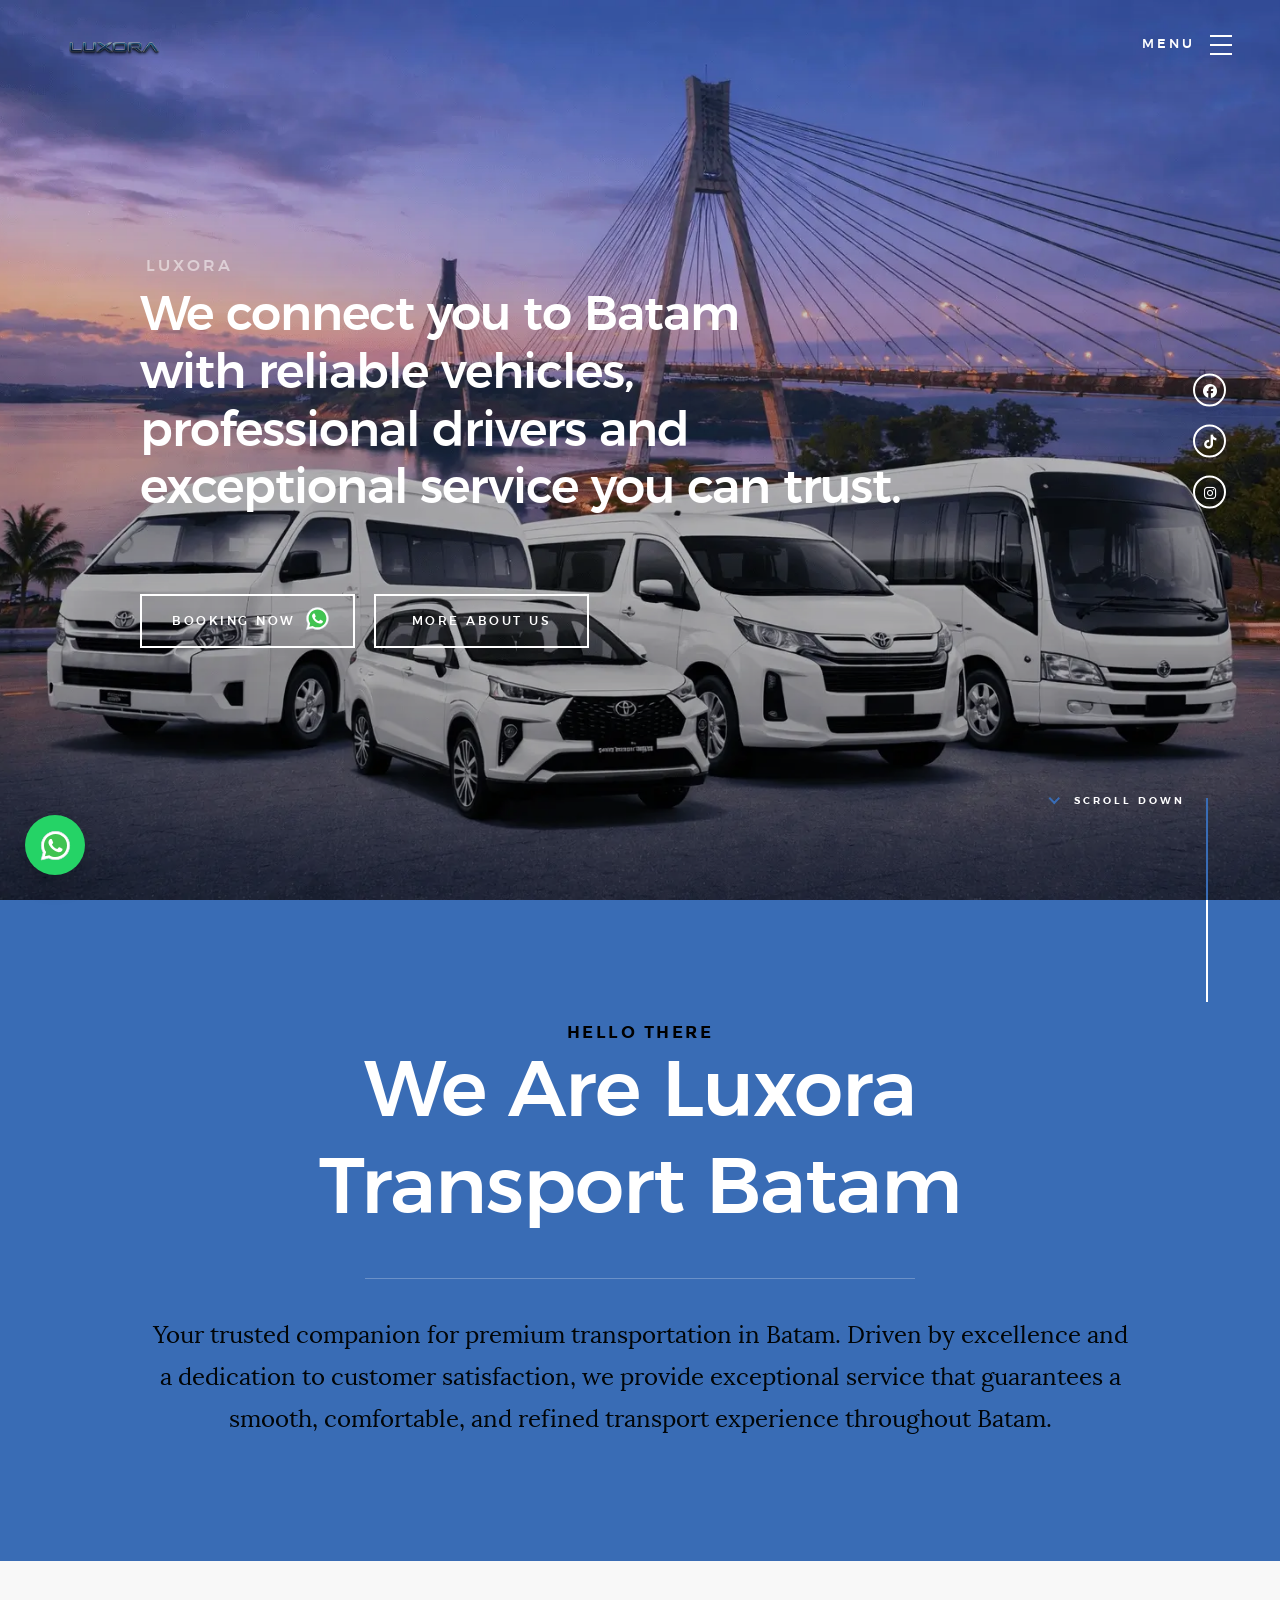
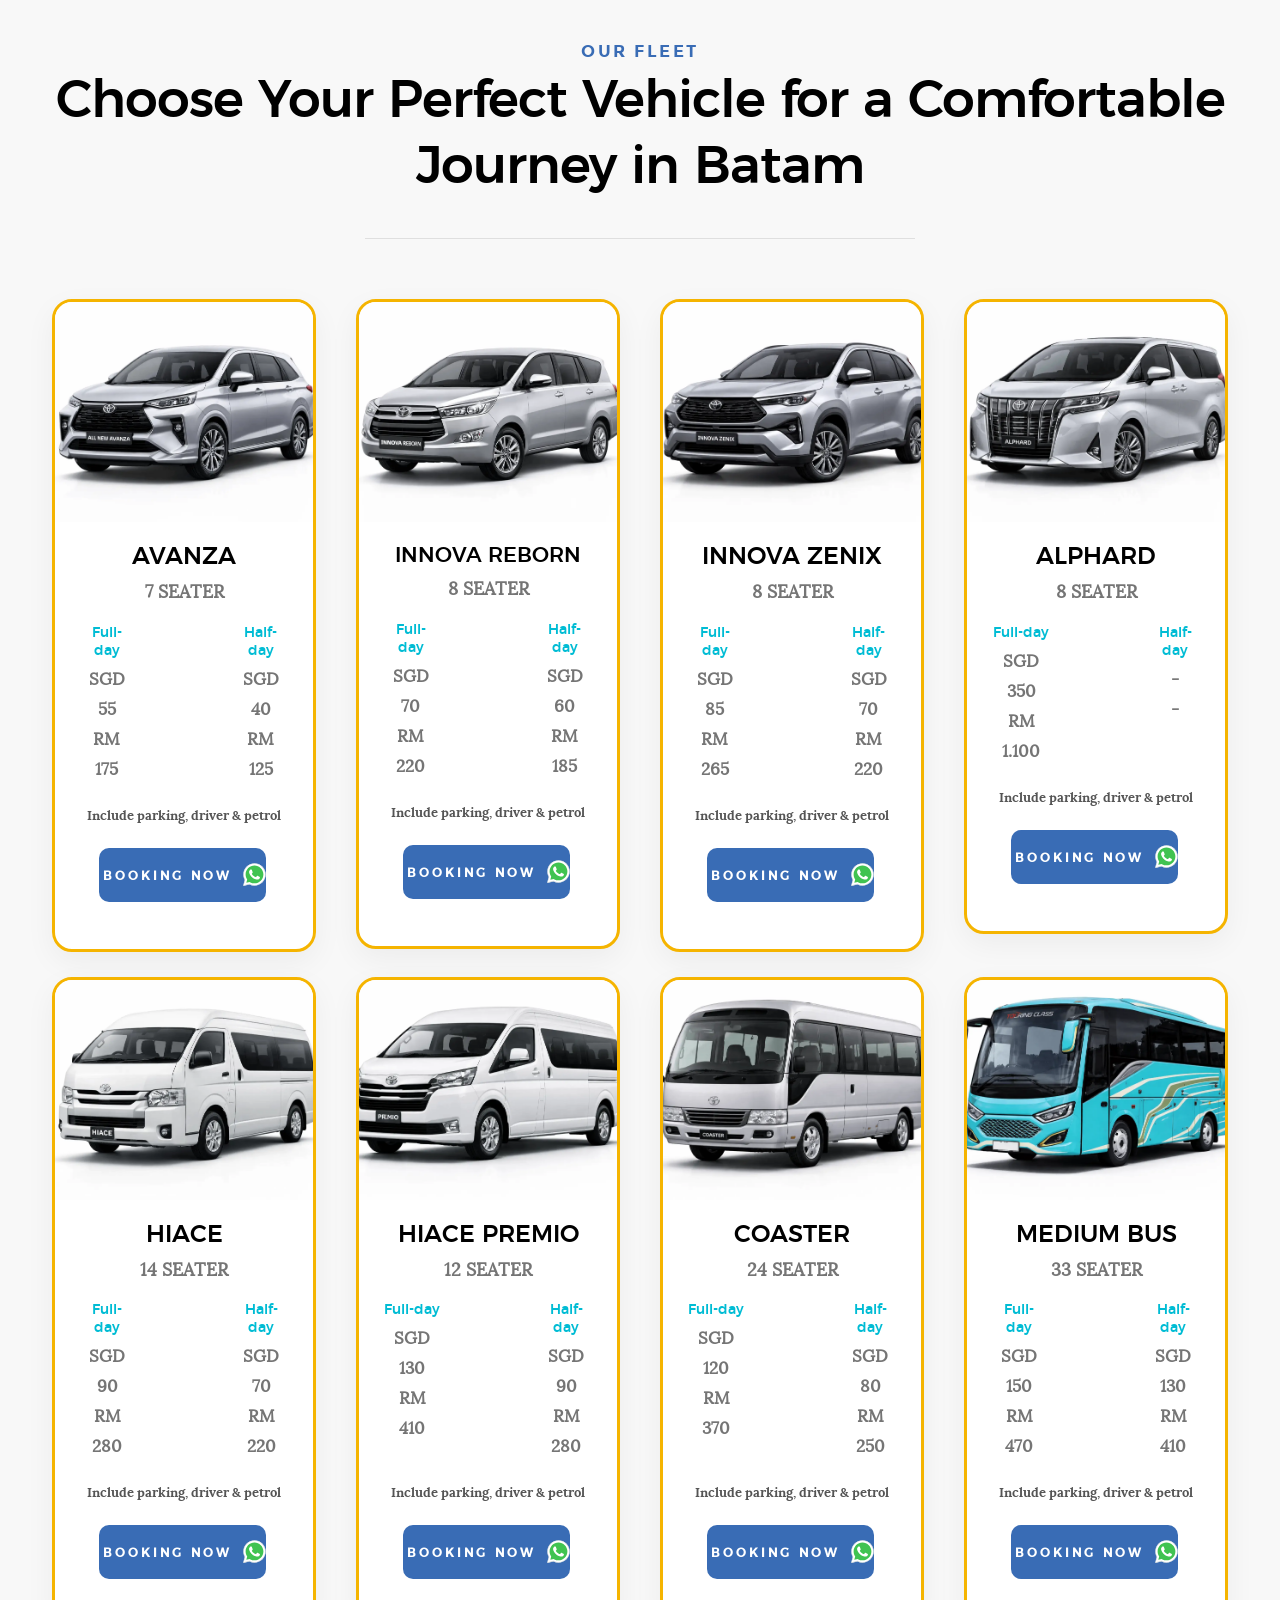
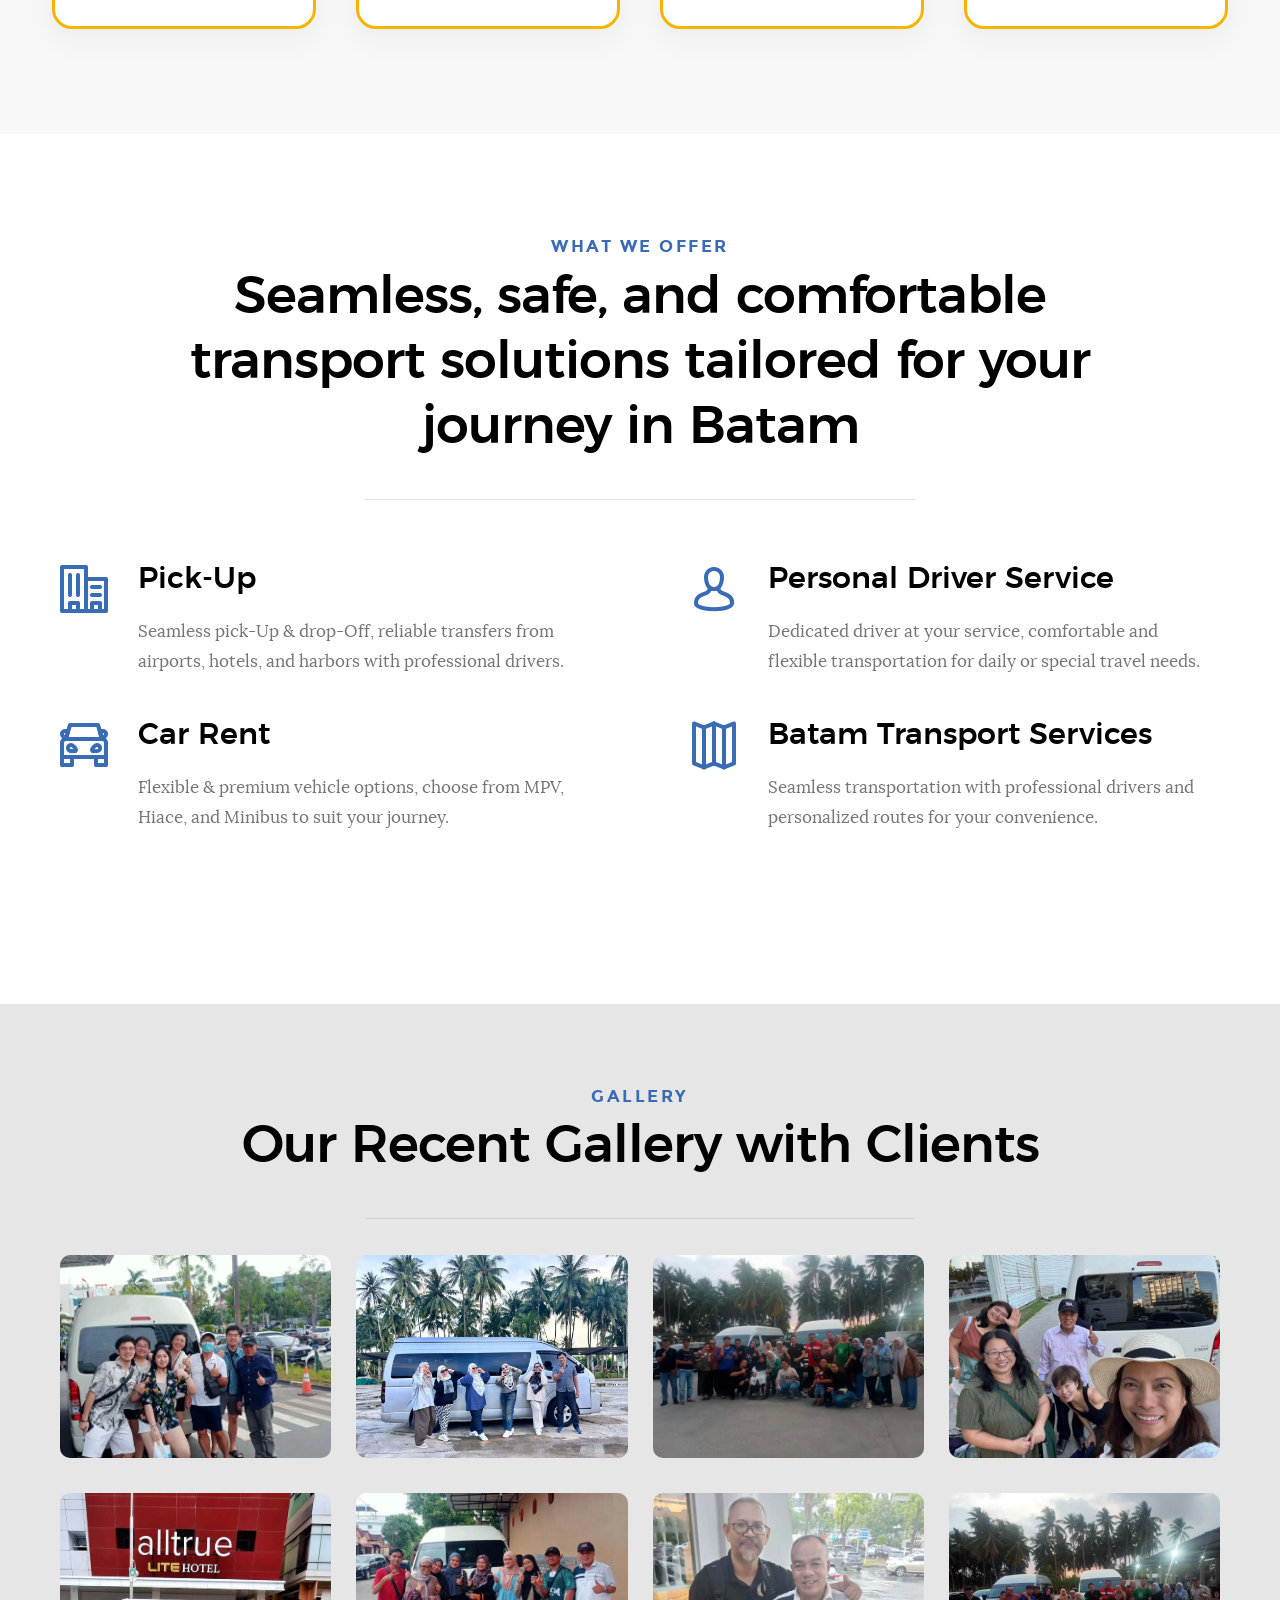
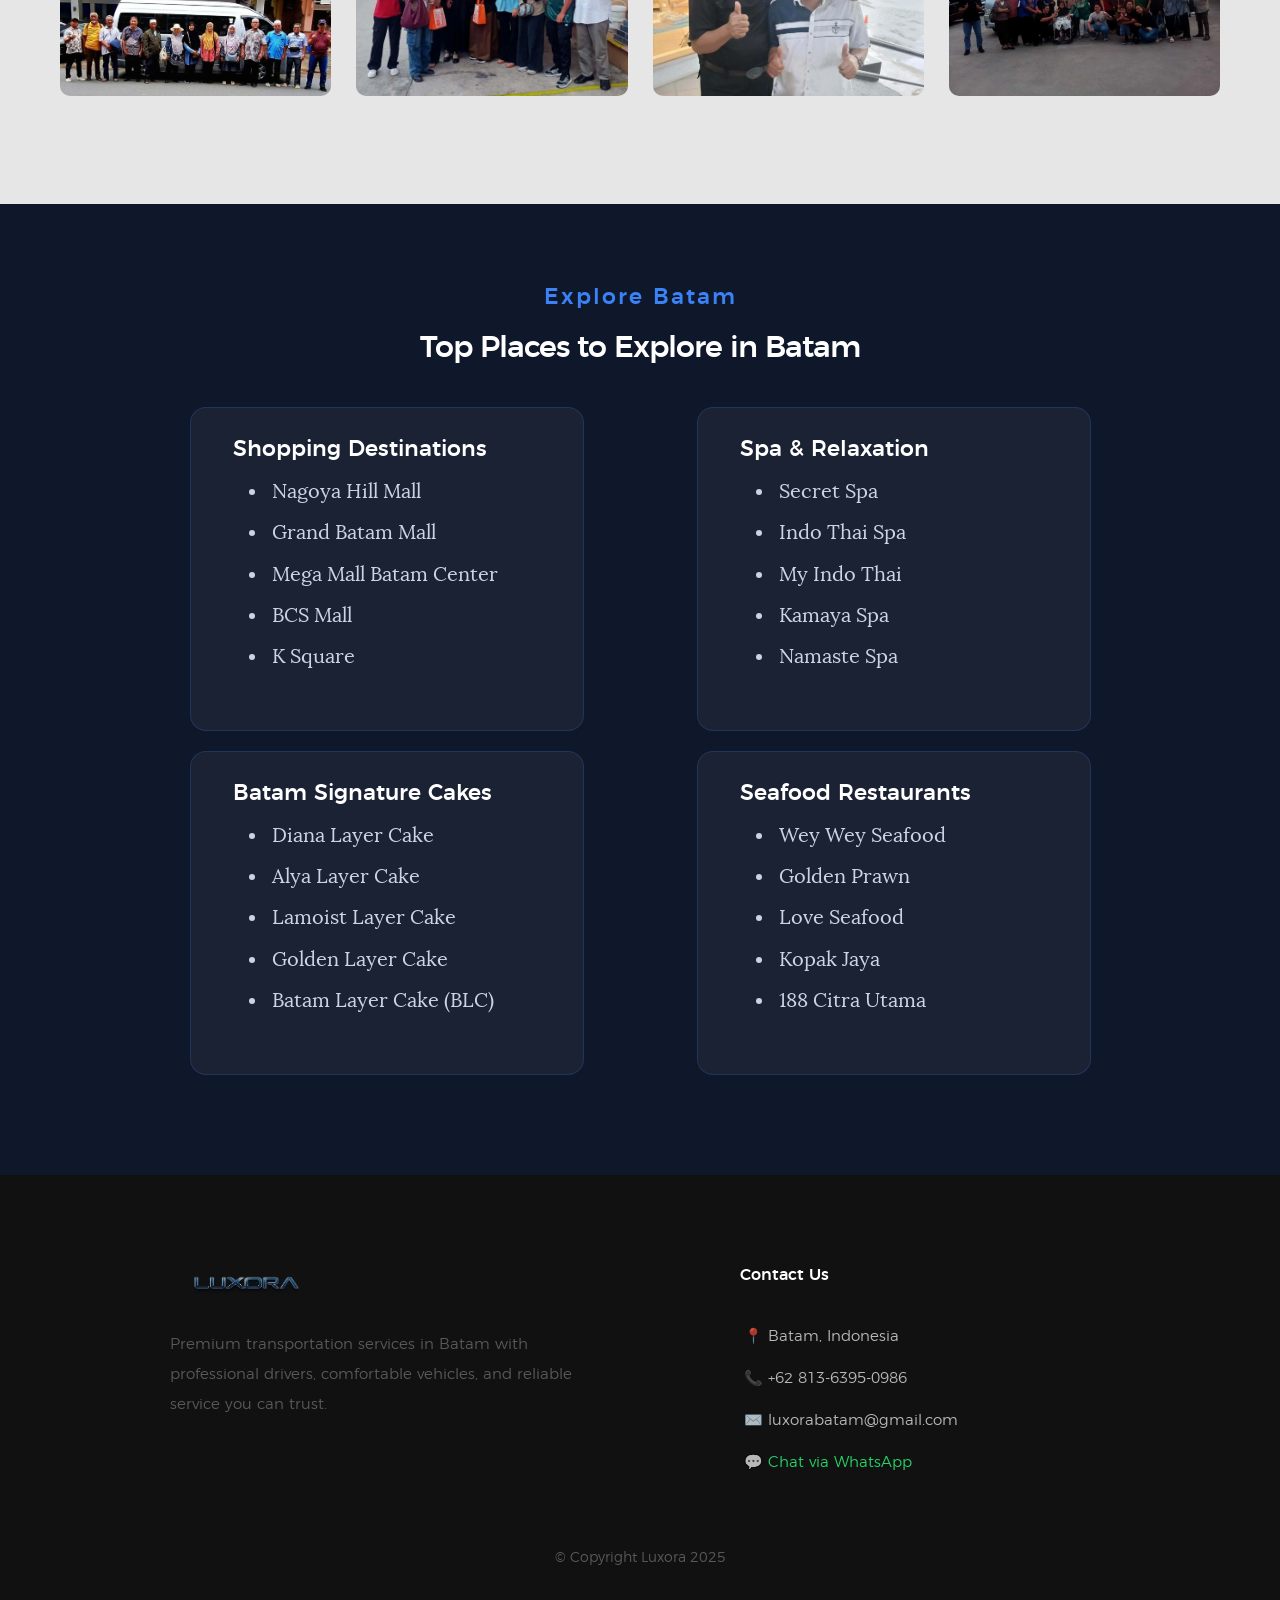
==== index.html @ 963a9ae4 "Add Google Tag" ====
<!DOCTYPE html>
<!--[if lt IE 9 ]><html class="no-js oldie" lang="en"> <![endif]-->
<!--[if IE 9 ]><html class="no-js oldie ie9" lang="en"> <![endif]-->
<!--[if (gte IE 9)|!(IE)]><!-->
<html class="no-js" lang="en">
<!--<![endif]-->

<head>
    
    <link rel="sitemap" type="application/xml" href="/sitemap.xml">

      <!--- link preconnect
    ================================================== -->  
    <link rel="preconnect" href="https://fonts.googleapis.com">
    <link rel="preconnect" href="https://fonts.gstatic.com" crossorigin>

    <!--- basic page needs
    ================================================== -->
    <meta charset="utf-8">
    <title>Luxora Transport Batam | Batam Transport Services</title>

    <meta name="description" content="Luxora Transport Batam menyediakan layanan sewa mobil premium dengan driver. Airport transfer, full day service, dan transport eksklusif di Batam.">
    <meta name="keywords" content="car rental batam, sewa mobil batam, transport batam, airport transfer batam, luxora transport">
    <meta name="author" content="Luxora Transport Batam">

    <!-- mobile specific metas
    ================================================== -->
    <meta name="viewport" content="width=device-width, initial-scale=1">

    <!-- CSS
    ================================================== -->
    <link rel="stylesheet" href="css/base.css">
    <link rel="stylesheet" href="css/vendor.css">
    <link rel="stylesheet" href="css/main.css">
    <link rel="preload" href="style.css" as="style" onload="this.rel='stylesheet'">
    
    <style>
    #home {
    min-height: 100vh;
    }
    #home h1 {
    font-size: 48px;
    line-height: 1.2;
    margin: 0;
    }
    #home p {
    margin-top: 20px;
    }
    </style>


    <!-- script
    ================================================== -->
    <script src="js/modernizr.js"></script>
    <script src="js/pace.min.js"></script>

    <!-- favicons
    ================================================== -->
    <link rel="icon" type="image/png" sizes="32x32" href="luxora.png">
    <link rel="icon" type="image/png" sizes="16x16" href="luxora.png">
    <link rel="apple-touch-icon" href="favicon.png">
    <link href="https://cdnjs.cloudflare.com/ajax/libs/font-awesome/6.5.0/css/all.min.css" rel="stylesheet">

</head>

<!-- Google tag (gtag.js) -->
<script async src="https://www.googletagmanager.com/gtag/js?id=G-D8EQNX509M"></script>
<script>
  window.dataLayer = window.dataLayer || [];
  function gtag(){dataLayer.push(arguments);}
  gtag('js', new Date());

  gtag('config', 'G-D8EQNX509M');
</script>

<body id="top">

    <!-- header
    ================================================== -->
    <header class="s-header">

        <div class="header-logo">
            <a class="site-logo" href="index.html">
                <img src="images/luxora-logo-b.webp" alt="Homepage">
            </a>
        </div>

        <nav class="header-nav">

            <a href="#0" class="header-nav__close" title="close"><span>Close</span></a>

            <div class="header-nav__content">
                <h3>Navigation</h3>
                
                <ul class="header-nav__list">
                    <li class="current"><a class="smoothscroll"  href="#home" title="home">Home</a></li>
                    <li><a class="smoothscroll"  href="#about" title="about">About</a></li>
                    <li><a class="smoothscroll"  href="#fleet" title="fleet">Car</a></li>
                    <li><a class="smoothscroll"  href="#services" title="services">Services</a></li>
                    <li><a class="smoothscroll"  href="#clients" title="clients">Gallery</a></li>
                </ul>
    
                <p>Your trusted partner for premium transportation in Batam, delivering comfort and reliability in every journey.</p>
    
                <ul class="header-nav__social">
                    <li>
                        <a href="https://www.facebook.com/profile.php?id=61577433826975" target="_blank" rel="noopener noreferrer"><i class="fa-brands fa-facebook"></i></a>
                    </li>
                    <li>
                        <a href="https://www.tiktok.com/@luxorabatam" target="_blank" rel="noopener noreferrer"><i class="fa-brands fa-tiktok"></i></a>
                    </li>
                    <li>
                        <a href="https://www.instagram.com/luxora_batam/" target="_blank" rel="noopener noreferrer"><i class="fa-brands fa-instagram"></i></a>
                    </li>
                </ul>

            </div> <!-- end header-nav__content -->

        </nav>  <!-- end header-nav -->

        <a class="header-menu-toggle" href="#0">
            <span class="header-menu-text">Menu</span>
            <span class="header-menu-icon"></span>
        </a>

        <!-- wa icon scroll -->
        <a href="https://wa.me/6281363950986?text=Hello%20Luxora%0AI%20would%20like%20to%20book%20a%20car%20service.%0A%0ACar%20%20%20%20%20%20%20%20%20%20%20:%20%0AName%20%20%20%20%20%20%20:%0APhone%20%20%20%20%20%20:%0ADate%20%20%20%20%20%20%20%20%20:%0ATime%20%20%20%20%20%20%20%20:%0APick%20Up%20%20%20%20:%0AService%20%20%20%20:%20Full%20Day%20/%20Half%20Day"
        class="floating-wa"
        target="_blank">
        <img src="images/Whatsapp.svg" alt="WhatsApp">
        </a>


    </header> <!-- end s-header -->


    <!-- home
    ================================================== -->
    <section id="home" class="s-home target-section" data-parallax="scroll" data-image-src="images/main-luxora.webp" data-natural-width=3000 data-natural-height=2000 data-position-y=center>

        <div class="overlay"></div>
        <div class="shadow-overlay"></div>

        <div class="home-content">

            <div class="row home-content__main">

                <h3>LUXORA</h3>

                <h1>
                    We connect you to Batam  <br>
                    with reliable vehicles,  <br>
                    professional drivers and <br>
                    exceptional service you can trust. 
                </h1>

                <div class="home-content__buttons">
                    <a href="https://wa.me/6281363950986?text=Hello%20Luxora%0AI%20would%20like%20to%20book%20a%20car%20service.%0A%0ACar%20%20%20%20%20%20%20%20%20%20%20:%20%0AName%20%20%20%20%20%20%20:%0APhone%20%20%20%20%20%20:%0ADate%20%20%20%20%20%20%20%20%20:%0ATime%20%20%20%20%20%20%20%20:%0APick%20Up%20%20%20%20:%0AService%20%20%20%20:%20Full%20Day%20/%20Half%20Day"
                    target="_blank"
                    class="btn btn--stroke">
                    Booking Now <img src="images/Whatsapp.svg" class="wa-icon" alt="WA">
                    </a>
                    <a href="#about" class="smoothscroll btn btn--stroke">
                        More About Us
                    </a>
                </div>

            </div>

            <div class="home-content__scroll">
                <a href="#about" class="scroll-link smoothscroll">
                    <span>Scroll Down</span>
                </a>
            </div>

            <div class="home-content__line"></div>

        </div> <!-- end home-content -->
        
            <ul class="home-social">
                <li>
                    <a href="https://www.facebook.com/profile.php?id=61577433826975" target="_blank" rel="noopener noreferrer"><i class="fa-brands fa-facebook" aria-hidden="true"></i><span>Facebook</span></a>
                </li>
                <li>
                    <a href="https://www.tiktok.com/@luxorabatam" target="_blank" rel="noopener noreferrer"><i class="fa-brands fa-tiktok" aria-hidden="true"></i><span>TikTok</span></a>
                </li>
                <li>
                    <a href="https://www.instagram.com/luxora_batam/" target="_blank" rel="noopener noreferrer"><i class="fa-brands fa-instagram" aria-hidden="true"></i><span>Instagram</span></a>
                </li>
            </ul>
        <!-- end home-social -->

    </section> <!-- end s-home -->


    <!-- about
    ================================================== -->
    <section id='about' class="s-about">

        <div class="row section-header has-bottom-sep" data-aos="fade-up">
            <div class="col-full">
                <h3 class="subhead subhead--dark">Hello There</h3>
                <h1 class="display-1 display-1--light">We Are Luxora Transport Batam</h1>
            </div>
        </div> <!-- end section-header -->

        <div class="row about-desc" data-aos="fade-up">
            <div class="col-full">
                <p>
                    Your trusted companion for premium transportation in Batam. 
                    Driven by excellence and a dedication to customer satisfaction, we provide exceptional service that guarantees a smooth, comfortable, and refined transport experience throughout Batam. 
                </p>
            </div>
        </div> <!-- end about-desc -->

        <div class="about__line"></div>

    </section> <!-- end s-about -->

   <!-- full day services
    ================================================== -->
    <section id="fleet" class="s-services s-fleet">

    <div class="row section-header has-bottom-sep" data-aos="fade-up">
        <div class="col-full">
            <h3 class="subhead">Our Fleet</h3>
            <h1 class="display-2">
                Choose Your Perfect Vehicle for a Comfortable Journey in Batam
            </h1>
        </div>
    </div>

    <div class="row services-list block-1-4 block-tab-full">

        <!-- AVANZA -->
        <div class="col-block fleet-item" data-aos="fade-up">
            <div class="fleet-card">

                <div class="fleet-img">
                    <img src="images/car/new_avanza.webp" alt="AVANZA">
                </div>

                <div class="fleet-content">
                    <h3 class="fleet-title">AVANZA</h3>
                    <div class="fleet-seat">7 SEATER</div>

                    <div class="fleet-pricing">
                        <div class="price-box">
                            <h4>Full-day</h4>
                            <p>SGD 55</p>
                            <p>RM 175</p>
                        </div>

                        <div class="price-box">
                            <h4>Half-day</h4>
                            <p>SGD 40</p>
                            <p>RM 125</p>
                        </div>
                    </div>

                    <p class="fleet-include">
                         <strong>Include parking, driver & petrol</strong>
                    </p>

                    <a href="https://wa.me/6281363950986?text=Hello%20Luxora%0AI%20would%20like%20to%20book%20a%20car%20service.%0A%0ACar%20%20%20%20%20%20%20%20%20%20%20:%20AVANZA%0AName%20%20%20%20%20%20%20:%0APhone%20%20%20%20%20%20:%0ADate%20%20%20%20%20%20%20%20%20:%0ATime%20%20%20%20%20%20%20%20:%0APick%20Up%20%20%20%20:%0AService%20%20%20%20:%20Full%20Day%20/%20Half%20Day"
                    target="_blank"
                    class="btn btn--primary fleet-btn">
                    <span class="btn-text">Booking Now</span>
                    <img src="images/Whatsapp.svg" alt="WA" class="wa-icon">
                    </a>

                </div>

            </div>
        </div>

        <!-- INNOVA REBORN -->
        <div class="col-block fleet-item" data-aos="fade-up">
            <div class="fleet-card">

                <div class="fleet-img">
                    <img src="images/car/innova_reborn.webp" alt="Elf Long">
                </div>

                <div class="fleet-content">
                    <h4 class="fleet-title">INNOVA REBORN</h4>
                    <div class="fleet-seat">8 SEATER</div>

                    <div class="fleet-pricing">
                        <div class="price-box">
                            <h4>Full-day</h4>
                            <p>SGD 70</p>
                            <p>RM 220</p>
                        </div>

                        <div class="price-box">
                            <h4>Half-day</h4>
                            <p>SGD 60</p>
                            <p>RM 185</p>
                        </div>
                    </div>

                    <p class="fleet-include">
                        <strong>Include parking, driver & petrol</strong>
                    </p>

                    <a href="https://wa.me/6281363950986?text=Hello%20Luxora%0AI%20would%20like%20to%20book%20a%20car%20service.%0A%0ACar%20%20%20%20%20%20%20%20%20%20%20:%20INNOVA%20REBORN%0AName%20%20%20%20%20%20%20:%0APhone%20%20%20%20%20%20:%0ADate%20%20%20%20%20%20%20%20%20:%0ATime%20%20%20%20%20%20%20%20:%0APick%20Up%20%20%20%20:%0AService%20%20%20%20:%20Full%20Day%20/%20Half%20Day"
                    target="_blank"
                    class="btn btn--primary fleet-btn">
                    <span class="btn-text">Booking Now</span>
                    <img src="images/Whatsapp.svg" alt="WA" class="wa-icon">
                    </a>
                </div>

            </div>
        </div>

        <!-- INNOVA ZENIX -->
        <div class="col-block fleet-item" data-aos="fade-up">
            <div class="fleet-card">

                <div class="fleet-img">
                    <img src="images/car/innova_zenix.webp" alt="Hiace Premio">
                </div>

                <div class="fleet-content">
                    <h3 class="fleet-title">INNOVA ZENIX</h3>
                    <div class="fleet-seat">8 SEATER</div>

                    <div class="fleet-pricing">
                        <div class="price-box">
                            <h4>Full-day</h4>
                            <p>SGD 85</p>
                            <p>RM 265</p>
                        </div>

                        <div class="price-box">
                            <h4>Half-day</h4>
                            <p>SGD 70</p>
                            <p>RM 220</p>
                        </div>
                    </div>

                    <p class="fleet-include">
                        <strong>Include parking, driver & petrol</strong>
                    </p>

                    <a href="https://wa.me/6281363950986?text=Hello%20Luxora%0AI%20would%20like%20to%20book%20a%20car%20service.%0A%0ACar%20%20%20%20%20%20%20%20%20%20%20:%20INNOVA%20ZENIX%0AName%20%20%20%20%20%20%20:%0APhone%20%20%20%20%20%20:%0ADate%20%20%20%20%20%20%20%20%20:%0ATime%20%20%20%20%20%20%20%20:%0APick%20Up%20%20%20%20:%0AService%20%20%20%20:%20Full%20Day%20/%20Half%20Day"
                    target="_blank"
                    class="btn btn--primary fleet-btn">
                    <span class="btn-text">Booking Now</span>
                    <img src="images/Whatsapp.svg" alt="WA" class="wa-icon">
                    </a>
                </div>

            </div>
        </div>

        <!-- ALPHARD -->
        <div class="col-block fleet-item" data-aos="fade-up">
            <div class="fleet-card">

                <div class="fleet-img">
                    <img src="images/car/alphard.webp" alt="Elf Long">
                </div>

                <div class="fleet-content">
                    <h3 class="fleet-title">ALPHARD</h3>
                    <div class="fleet-seat">8 SEATER</div>

                    <div class="fleet-pricing">
                        <div class="price-box">
                            <h4>Full-day</h4>
                            <p>SGD 350</p>
                            <p>RM 1.100</p>
                        </div>

                        <div class="price-box">
                            <h4>Half-day</h4>
                            <p>-</p>
                            <p>-</p>
                        </div>
                    </div>

                    <p class="fleet-include">
                        <strong>Include parking, driver & petrol</strong>
                    </p>

                    <a href="https://wa.me/6281363950986?text=Hello%20Luxora%0AI%20would%20like%20to%20book%20a%20car%20service.%0A%0ACar%20%20%20%20%20%20%20%20%20%20%20:%20ALPHARD%0AName%20%20%20%20%20%20%20:%0APhone%20%20%20%20%20%20:%0ADate%20%20%20%20%20%20%20%20%20:%0ATime%20%20%20%20%20%20%20%20:%0APick%20Up%20%20%20%20:%0AService%20%20%20%20:%20Full%20Day%20/%20Half%20Day"
                    target="_blank"
                    class="btn btn--primary fleet-btn">
                    <span class="btn-text">Booking Now</span>
                    <img src="images/Whatsapp.svg" alt="WA" class="wa-icon">
                    </a>

                </div>
        </div>


        </div>

        <!-- HIACE -->
        <div class="col-block fleet-item" data-aos="fade-up">
            <div class="fleet-card">

                <div class="fleet-img">
                    <img src="images/car/hiace.webp" alt="Hiace Premio">
                </div>

                <div class="fleet-content">
                    <h3 class="fleet-title">HIACE</h3>
                    <div class="fleet-seat">14 SEATER</div>

                    <div class="fleet-pricing">
                        <div class="price-box">
                            <h4>Full-day</h4>
                            <p>SGD 90</p>
                            <p>RM 280</p>
                        </div>

                        <div class="price-box">
                            <h4>Half-day</h4>
                            <p>SGD 70</p>
                            <p>RM 220</p>
                        </div>
                    </div>

                    <p class="fleet-include">
                        <strong>Include parking, driver & petrol</strong>
                    </p>

                    <a href="https://wa.me/6281363950986?text=Hello%20Luxora%0AI%20would%20like%20to%20book%20a%20car%20service.%0A%0ACar%20%20%20%20%20%20%20%20%20%20%20:%20HIACE%0AName%20%20%20%20%20%20%20:%0APhone%20%20%20%20%20%20:%0ADate%20%20%20%20%20%20%20%20%20:%0ATime%20%20%20%20%20%20%20%20:%0APick%20Up%20%20%20%20:%0AService%20%20%20%20:%20Full%20Day%20/%20Half%20Day"
                    target="_blank"
                    class="btn btn--primary fleet-btn">
                    <span class="btn-text">Booking Now</span>
                    <img src="images/Whatsapp.svg" alt="WA" class="wa-icon">
                    </a>
                </div>

            </div>
        </div>


         <!-- Hiace Premio -->
        <div class="col-block fleet-item" data-aos="fade-up">
            <div class="fleet-card">

                <div class="fleet-img">
                    <img src="images/car/premio.webp" alt="Hiace Premio">
                </div>

                <div class="fleet-content">
                    <h3 class="fleet-title">HIACE PREMIO</h3>
                    <div class="fleet-seat">12 SEATER</div>

                     <div class="fleet-pricing">
                        <div class="price-box">
                            <h4>Full-day</h4>
                            <p>SGD 130</p>
                            <p>RM 410</p>
                        </div>

                        <div class="price-box">
                            <h4>Half-day</h4>
                            <p>SGD 90</p>
                            <p>RM 280</p>
                        </div>
                    </div>

                    <p class="fleet-include">
                        <strong>Include parking, driver & petrol</strong>
                    </p>

                    <a href="https://wa.me/6281363950986?text=Hello%20Luxora%0AI%20would%20like%20to%20book%20a%20car%20service.%0A%0ACar%20%20%20%20%20%20%20%20%20%20%20:%20HIACE%20PREMIO%0AName%20%20%20%20%20%20%20:%0APhone%20%20%20%20%20%20:%0ADate%20%20%20%20%20%20%20%20%20:%0ATime%20%20%20%20%20%20%20%20:%0APick%20Up%20%20%20%20:%0AService%20%20%20%20:%20Full%20Day%20/%20Half%20Day"
                    target="_blank"
                    class="btn btn--primary fleet-btn">
                    <span class="btn-text">Booking Now</span>
                    <img src="images/Whatsapp.svg" alt="WA" class="wa-icon">
                    </a>
                </div>

            </div>
        </div>

        <!-- COASTER -->
        <div class="col-block fleet-item" data-aos="fade-up">
            <div class="fleet-card">

                <div class="fleet-img">
                    <img src="images/car/coaster.webp" alt="Elf Long">
                </div>

                <div class="fleet-content">
                    <h3 class="fleet-title">COASTER</h3>
                    <div class="fleet-seat">24 SEATER</div>

                    <div class="fleet-pricing">
                        <div class="price-box">
                            <h4>Full-day</h4>
                            <p>SGD 120</p>
                            <p>RM 370</p>
                        </div>

                        <div class="price-box">
                            <h4>Half-day</h4>
                            <p>SGD 80</p>
                            <p>RM 250</p>
                        </div>
                    </div>

                    <p class="fleet-include">
                        <strong>Include parking, driver & petrol</strong>
                    </p>

                    <a href="https://wa.me/6281363950986?text=Hello%20Luxora%0AI%20would%20like%20to%20book%20a%20car%20service.%0A%0ACar%20%20%20%20%20%20%20%20%20%20%20:%20COASTER%0AName%20%20%20%20%20%20%20:%0APhone%20%20%20%20%20%20:%0ADate%20%20%20%20%20%20%20%20%20:%0ATime%20%20%20%20%20%20%20%20:%0APick%20Up%20%20%20%20:%0AService%20%20%20%20:%20Full%20Day%20/%20Half%20Day"
                    target="_blank"
                    class="btn btn--primary fleet-btn">
                    <span class="btn-text">Booking Now</span>
                    <img src="images/Whatsapp.svg" alt="WA" class="wa-icon">
                    </a>
                </div>

            </div>
        </div>



        <!-- MEDIUM BUS -->
        <div class="col-block fleet-item" data-aos="fade-up">
            <div class="fleet-card">

                <div class="fleet-img">
                    <img src="images/car/mediumbus.webp" alt="Elf Long">
                </div>

                <div class="fleet-content">
                    <h3 class="fleet-title">MEDIUM BUS</h3>
                    <div class="fleet-seat">33 SEATER</div>

                    <div class="fleet-pricing">
                        <div class="price-box">
                            <h4>Full-day</h4>
                            <p>SGD 150</p>
                            <p>RM 470</p>
                        </div>

                        <div class="price-box">
                            <h4>Half-day</h4>
                            <p>SGD 130</p>
                            <p>RM 410</p>
                        </div>
                    </div>

                    <p class="fleet-include">
                        <strong>Include parking, driver & petrol</strong>
                    </p>

                    <a href="https://wa.me/6281363950986?text=Hello%20Luxora%0AI%20would%20like%20to%20book%20a%20car%20service.%0A%0ACar%20%20%20%20%20%20%20%20%20%20%20:%20MEDIUM%20BUS%0AName%20%20%20%20%20%20%20:%0APhone%20%20%20%20%20%20:%0ADate%20%20%20%20%20%20%20%20%20:%0ATime%20%20%20%20%20%20%20%20:%0APick%20Up%20%20%20%20:%0AService%20%20%20%20:%20Full%20Day%20/%20Half%20Day"
                    target="_blank"
                    class="btn btn--primary fleet-btn">
                    <span class="btn-text">Booking Now</span>
                    <img src="images/Whatsapp.svg" alt="WA" class="wa-icon">
                    </a>

                </div>
        </div>


        </div>
    
    </div>
    </section>
   <!-- end full-day-services -->


    <!-- services
    ================================================== -->
    <section id='services' class="s-services">

        <div class="row section-header has-bottom-sep" data-aos="fade-up">
            <div class="col-full">
                <h3 class="subhead">What We Offer</h3>
                <h1 class="display-2">Seamless, safe, and comfortable transport solutions tailored for your journey in Batam</h1>
            </div>
        </div> <!-- end section-header -->

        <div class="row services-list block-1-2 block-tab-full">

            <div class="col-block service-item" data-aos="fade-up">
                <div class="service-icon">
                    <i class="icon-building"></i>
                </div>
                <div class="service-text">
                    <h3 class="h2">Pick-Up</h3>
                    <p>Seamless pick-Up & drop-Off, reliable transfers from airports, hotels, and harbors with professional drivers.
                    </p>
                </div>
            </div>

            <div class="col-block service-item" data-aos="fade-up">
                <div class="service-icon">
                    <i class="icon-user"></i>
                </div>
                <div class="service-text">
                    <h3 class="h2">Personal Driver Service</h3>
                    <p>Dedicated driver at your service, comfortable and flexible transportation for daily or special travel needs.
                    </p>
                </div>
            </div>

            <div class="col-block service-item" data-aos="fade-up">
                <div class="service-icon">
                    <i class="icon-car"></i>
                </div>  
                <div class="service-text">
                    <h3 class="h2">Car Rent</h3>
                    <p>Flexible & premium vehicle options, choose from MPV, Hiace, and Minibus to suit your journey.
                    </p>
                </div>
            </div>

            <div class="col-block service-item" data-aos="fade-up">
                <div class="service-icon">
                    <i class="icon-map"></i>
                </div>
                <div class="service-text">
                    <h3 class="h2">Batam Transport Services</h3>
                    <p>Seamless transportation with professional drivers and personalized routes for your convenience.
                    </p>
                </div>
            </div>

            <!-- <div class="col-block service-item" data-aos="fade-up">
                <div class="service-icon">
                    <i class="icon-cube"></i>
                </div>
                <div class="service-text">
                    <h3 class="h2">Packaging Design</h3>
                    <p>Nemo cupiditate ab quibusdam quaerat impedit magni. Earum suscipit ipsum laudantium. 
                    Quo delectus est. Maiores voluptas ab sit natus veritatis ut. Debitis nulla cumque veritatis.
                    Sunt suscipit voluptas ipsa in tempora esse soluta sint.
                    </p>
                </div>
            </div>
    
            <div class="col-block service-item" data-aos="fade-up">
                <div class="service-icon"><i class="icon-lego-block"></i></div>
                <div class="service-text">
                    <h3 class="h2">Web Development</h3>
                    <p>Nemo cupiditate ab quibusdam quaerat impedit magni. Earum suscipit ipsum laudantium. 
                    Quo delectus est. Maiores voluptas ab sit natus veritatis ut. Debitis nulla cumque veritatis.
                    Sunt suscipit voluptas ipsa in tempora esse soluta sint.
                    </p>
                </div>
            </div> -->

        </div> <!-- end services-list -->

    </section> <!-- end s-services -->



   <!-- Gallery
================================================== -->
    <section id="clients" class="s-clients">

        <!-- SECTION HEADER -->
        <div class="row section-header has-bottom-sep" data-aos="fade-up">
            <div class="col-full">
                <h3 class="subhead">Gallery</h3>
                <h1 class="display-2">
                    Our Recent Gallery with Clients
                </h1>
            </div>
        </div>

        <div class="row clients-outer" data-aos="fade-up">
            <div class="col-full">
                <div class="clients-gallery">

                    <a href="images/gallery/gallery1.webp" class="gallery-item">
                    <img src="images/gallery/gallery1.webp" alt="Client">
                    </a>

                    <a href="images/gallery/gallery2.webp" class="gallery-item">
                        <img src="images/gallery/gallery2.webp" alt="Client">
                    </a>

                    <a href="images/gallery/gallery3.webp" class="gallery-item">
                        <img src="images/gallery/gallery3.webp" alt="Client">
                    </a>

                    <a href="images/gallery/gallery4.webp" class="gallery-item">
                        <img src="images/gallery/gallery4.webp" alt="Client">
                    </a>

                    <a href="images/gallery/gallery5.webp" class="gallery-item extra">
                        <img src="images/gallery/gallery5.webp" alt="Client">
                    </a>

                    <a href="images/gallery/gallery6.webp" class="gallery-item extra">
                        <img src="images/gallery/gallery6.webp" alt="Client">
                    </a>

                    <a href="images/gallery/gallery7.webp" class="gallery-item extra">
                        <img src="images/gallery/gallery7.webp" alt="Client">
                    </a>

                    <a href="images/gallery/gallery8.webp" class="gallery-item extra">
                        <img src="images/gallery/gallery8.webp" alt="Client">
                    </a>

                </div>

                <div class="see-more-wrapper">
                    <span id="seeMoreBtn" class="see-more-text">See More</span>
                </div>
            </div>
        </div>

    </section>


    <!-- Top Places to Explore
    ================================================== -->

    <section id="explore" class="lux-explore">

        <div class="lux-explore__header">
            <h3 class="lux-explore__subhead">Explore Batam</h3>
            <h1 class="lux-explore__title">Top Places to Explore in Batam</h1>
        </div>

        <div class="lux-explore__grid">

            <div class="lux-explore__card">
                <h3>Shopping Destinations</h3>
                <ul>
                    <li>Nagoya Hill Mall</li>
                    <li>Grand Batam Mall</li>
                    <li>Mega Mall Batam Center</li>
                    <li>BCS Mall</li>
                    <li>K Square</li>
                </ul>
            </div>

            <div class="lux-explore__card">
                <h3>Spa & Relaxation</h3>
                <ul>
                    <li>Secret Spa</li>
                    <li>Indo Thai Spa</li>
                    <li>My Indo Thai</li>
                    <li>Kamaya Spa</li>
                    <li>Namaste Spa</li>
                </ul>
            </div>

            <div class="lux-explore__card">
                <h3>Batam Signature Cakes</h3>
                <ul>
                    <li>Diana Layer Cake</li>
                    <li>Alya Layer Cake</li>
                    <li>Lamoist Layer Cake</li>
                    <li>Golden Layer Cake</li>
                    <li>Batam Layer Cake (BLC)</li>
                </ul>
            </div>

            <div class="lux-explore__card">
                <h3>Seafood Restaurants</h3>
                <ul>
                    <li>Wey Wey Seafood</li>
                    <li>Golden Prawn</li>
                    <li>Love Seafood</li>
                    <li>Kopak Jaya</li>
                    <li>188 Citra Utama</li>
                </ul>
            </div>

        </div>

    </section>


    <!-- footer
    ================================================== -->
    <footer>

        <div class="row footer-main">

            <div class="col-six tab-full left footer-desc">

                <div class="footer-logo">
                    <img src="images/luxora-footer.webp" alt="Luxora Logo">
                </div>

                <p>
                    Premium transportation services in Batam with professional drivers, 
                    comfortable vehicles, and reliable service you can trust.
                </p>

            </div>


            <div class="col-six tab-full right footer-subscribe">

               <h4>Contact Us</h4>

                <ul class="footer-contact-info">
                    <li>📍  Batam, Indonesia</li>
                    <li>📞  +62 813-6395-0986</li>
                    <li>✉️  luxorabatam@gmail.com</li>
                    <li>
                        💬 
                        <a href="https://wa.me/6281363950986" target="_blank">
                             Chat via WhatsApp
                        </a>
                    </li>
                </ul>
            </div>
            

        </div> <!-- end footer-main -->

        <div class="row footer-bottom">

            <div class="col-twelve">
                <div class="copyright">
                    <span>© Copyright Luxora 2025</span> 
                    <!-- <span>Site Template by <a href="https://www.colorlib.com/">Colorlib</a></span>	 -->
                </div>

                <div class="go-top">
                    <a class="smoothscroll" title="Back to Top" href="#top"><i class="icon-arrow-up" aria-hidden="true"></i></a>
                </div>
            </div>

        </div> <!-- end footer-bottom -->

    </footer> <!-- end footer -->


    <!-- photoswipe background
    ================================================== -->
    <div aria-hidden="true" class="pswp" role="dialog" tabindex="-1">

        <div class="pswp__bg"></div>
        <div class="pswp__scroll-wrap">

            <div class="pswp__container">
                <div class="pswp__item"></div>
                <div class="pswp__item"></div>
                <div class="pswp__item"></div>
            </div>

            <div class="pswp__ui pswp__ui--hidden">
                <div class="pswp__top-bar">
                    <div class="pswp__counter"></div><button class="pswp__button pswp__button--close" title="Close (Esc)"></button> <button class="pswp__button pswp__button--share" title=
                    "Share"></button> <button class="pswp__button pswp__button--fs" title="Toggle fullscreen"></button> <button class="pswp__button pswp__button--zoom" title=
                    "Zoom in/out"></button>
                    <div class="pswp__preloader">
                        <div class="pswp__preloader__icn">
                            <div class="pswp__preloader__cut">
                                <div class="pswp__preloader__donut"></div>
                            </div>
                        </div>
                    </div>
                </div>
                <div class="pswp__share-modal pswp__share-modal--hidden pswp__single-tap">
                    <div class="pswp__share-tooltip"></div>
                </div><button class="pswp__button pswp__button--arrow--left" title="Previous (arrow left)"></button> <button class="pswp__button pswp__button--arrow--right" title=
                "Next (arrow right)"></button>
                <div class="pswp__caption">
                    <div class="pswp__caption__center"></div>
                </div>
            </div>

        </div>

    </div> <!-- end photoSwipe background -->


    <!-- preloader
    ================================================== -->
    <div id="preloader">
        <div id="loader">
            <div class="line-scale-pulse-out">
                <div></div>
                <div></div>
                <div></div>
                <div></div>
                <div></div>
            </div>
        </div>
    </div>

    <link rel="preload" href="hero.webp" as="image">
    <link rel="preload" href="font.woff2" as="font" crossorigin>

    <!-- Java Script
    ================================================== -->
    <script src="js/jquery-3.2.1.min.js"></script>
    <script src="js/plugins.js"></script>
    <script src="js/main.js"></script>
    <script src="https://cdn.pulse.is/livechat/loader.js" data-live-chat-id="65e84aa8634d21177b01c1aa" async></script>
    <script src="script.js" defer></script>

        <!-- Script Gallery
    ================================================== -->
    <script>
    const galleryItems = document.querySelectorAll('.gallery-item');
    let currentIndex = 0;
    let startX = 0;
    let endX = 0;

function openLightbox(index) {
    currentIndex = index;

    const overlay = document.createElement('div');
    overlay.classList.add('lightbox');

    const img = document.createElement('img');
    img.src = galleryItems[index].href;

    const closeBtn = document.createElement('div');
    closeBtn.classList.add('lightbox-close');
    closeBtn.innerHTML = '&times;';

    const prevBtn = document.createElement('div');
    prevBtn.classList.add('lightbox-prev');
    prevBtn.innerHTML = '&#10094;';

    const nextBtn = document.createElement('div');
    nextBtn.classList.add('lightbox-next');
    nextBtn.innerHTML = '&#10095;';

    overlay.appendChild(img);
    overlay.appendChild(closeBtn);
    overlay.appendChild(prevBtn);
    overlay.appendChild(nextBtn);
    document.body.appendChild(overlay);

    setTimeout(() => overlay.classList.add('show'), 10);

    function showImage(index) {
        img.src = galleryItems[index].href;
    }

    function nextImage() {
        currentIndex = (currentIndex + 1) % galleryItems.length;
        showImage(currentIndex);
    }

    function prevImage() {
        currentIndex = (currentIndex - 1 + galleryItems.length) % galleryItems.length;
        showImage(currentIndex);
    }

    closeBtn.onclick = () => overlay.remove();

    overlay.onclick = (e) => {
        if (e.target === overlay) overlay.remove();
    };

    nextBtn.onclick = (e) => {
        e.stopPropagation();
        nextImage();
    };

    prevBtn.onclick = (e) => {
        e.stopPropagation();
        prevImage();
    };

    // Keyboard support
    document.addEventListener('keydown', function handler(e) {
        if (!document.body.contains(overlay)) {
            document.removeEventListener('keydown', handler);
            return;
        }

        if (e.key === "Escape") overlay.remove();
        if (e.key === "ArrowRight") nextImage();
        if (e.key === "ArrowLeft") prevImage();
    });

    // =========================
    // SWIPE SUPPORT MOBILE
    // =========================
overlay.addEventListener("touchstart", (e) => {
    startX = e.touches[0].clientX;
    });

overlay.addEventListener("touchend", (e) => {
    endX = e.changedTouches[0].clientX;

    const diff = startX - endX;

    if (Math.abs(diff) > 50) {
        if (diff > 0) {
            nextImage(); // swipe left
        } else {
            prevImage(); // swipe right
        }
    }

    // reset supaya tidak double trigger
    startX = 0;
    endX = 0;
    });
}

galleryItems.forEach((item, index) => {
    item.addEventListener('click', function(e) {
        e.preventDefault();
        openLightbox(index);
    });
});


    // =========================
    // CLICK MORE GALLERY
    // =========================

const btn = document.getElementById("seeMoreBtn");
const gallery = document.querySelector(".clients-gallery");

btn.addEventListener("click", function() {
    gallery.classList.toggle("gallery-expanded");

    if (gallery.classList.contains("gallery-expanded")) {
        btn.textContent = "See Less";

        // scroll ke bawah (biar tombol ikut ke bawah)
        setTimeout(() => {
            btn.scrollIntoView({ behavior: "smooth", block: "end" });
        }, 200);

    } else {
        btn.textContent = "See More";

        // scroll balik ke atas gallery
        gallery.scrollIntoView({ behavior: "smooth" });
    }
});

    </script>

<script>
window.onload = function() {
  var s = document.createElement("script");
  s.src = "https://cdn.pulse.is/livechat/bundle.js";
  document.body.appendChild(s);
};
</script>


</body>

</html>
---- css/base.css ----
/* =================================================================== 
 *
 *  Glint v1.0 Base Stylesheet
 *  11-20-2017
 *  ------------------------------------------------------------------
 *
 *  TOC:
 *  # imports 
 *  # normalize
 *  # basic/base setup styles
 *      ## Media
 *      ## Typography resets 
 *      ## links
 *      ## inputs
 *  # grid
 *      ## medium size devices
 *      ## tablets
 *      ## mobile devices
 *      ## small mobile devices
 *  # block grids
 *      ## medium size devices
 *      ## tablets
 *      ## mobile devices
 *      ## small mobile devices
 *  # MISC
 *
 * =================================================================== */


/* ===================================================================
 * # imports 
 *
 * ------------------------------------------------------------------- */
@import url("font-awesome/css/font-awesome.min.css");
@import url("micons/micons.css");
@import url("fonts.css");


/* ===================================================================
 * # normalize
 * normalize.css v5.0.0 | MIT License | 
 * github.com/necolas/normalize.css
 *
 * ------------------------------------------------------------------- */
html {
    font-family: sans-serif;
    line-height: 1.15;
    -ms-text-size-adjust: 100%;
    -webkit-text-size-adjust: 100%;
}

body {
    margin: 0;
}

article,
aside,
footer,
header,
nav,
section {
    display: block;
}

h1 {
    font-size: 2em;
    margin: 0.67em 0;
}

figcaption,
figure,
main {
    display: block;
}

figure {
    margin: 1em 40px;
}

hr {
    box-sizing: content-box;
    height: 0;
    overflow: visible;
}

pre {
    font-family: monospace, monospace;
    font-size: 1em;
}

a {
    background-color: transparent;
    -webkit-text-decoration-skip: objects;
}

a:active,
a:hover {
    outline-width: 0;
}

abbr[title] {
    border-bottom: none;
    text-decoration: underline;
    text-decoration: underline dotted;
}

b,
strong {
    font-weight: inherit;
}

b,
strong {
    font-weight: bolder;
}

code,
kbd,
samp {
    font-family: monospace, monospace;
    font-size: 1em;
}

dfn {
    font-style: italic;
}

mark {
    background-color: #ff0;
    color: #000;
}

small {
    font-size: 80%;
}

sub,
sup {
    font-size: 75%;
    line-height: 0;
    position: relative;
    vertical-align: baseline;
}

sub {
    bottom: -0.25em;
}

sup {
    top: -0.5em;
}

audio,
video {
    display: inline-block;
}

audio:not([controls]) {
    display: none;
    height: 0;
}

img {
    border-style: none;
}

svg:not(:root) {
    overflow: hidden;
}

button,
input,
optgroup,
select,
textarea {
    font-family: sans-serif;
    font-size: 100%;
    line-height: 1.15;
    margin: 0;
}

button,
input {
    overflow: visible;
}

button,
select {
    text-transform: none;
}

button,
html [type="button"],
[type="reset"],
[type="submit"] {
    -webkit-appearance: button;
}

button::-moz-focus-inner,
[type="button"]::-moz-focus-inner,
[type="reset"]::-moz-focus-inner,
[type="submit"]::-moz-focus-inner {
    border-style: none;
    padding: 0;
}

button:-moz-focusring,
[type="button"]:-moz-focusring,
[type="reset"]:-moz-focusring,
[type="submit"]:-moz-focusring {
    outline: 1px dotted ButtonText;
}

fieldset {
    border: 1px solid #c0c0c0;
    margin: 0 2px;
    padding: 0.35em 0.625em 0.75em;
}

legend {
    box-sizing: border-box;
    color: inherit;
    display: table;
    max-width: 100%;
    padding: 0;
    white-space: normal;
}

progress {
    display: inline-block;
    vertical-align: baseline;
}

textarea {
    overflow: auto;
}

[type="checkbox"],
[type="radio"] {
    box-sizing: border-box;
    padding: 0;
}

[type="number"]::-webkit-inner-spin-button,
[type="number"]::-webkit-outer-spin-button {
    height: auto;
}

[type="search"] {
    -webkit-appearance: textfield;
    outline-offset: -2px;
}

[type="search"]::-webkit-search-cancel-button,
[type="search"]::-webkit-search-decoration {
    -webkit-appearance: none;
}

::-webkit-file-upload-button {
    -webkit-appearance: button;
    font: inherit;
}

details,
menu {
    display: block;
}

summary {
    display: list-item;
}

canvas {
    display: inline-block;
}

template {
    display: none;
}

[hidden] {
    display: none;
}


/* ===================================================================
 * # basic/base setup styles
 *
 * ------------------------------------------------------------------- */
html {
    font-size: 62.5%;
    box-sizing: border-box;
}

*,
*::before,
*::after {
    box-sizing: inherit;
}

body {
    font-weight: normal;
    line-height: 1;
    word-wrap: break-word;
    text-rendering: optimizeLegibility;
    -webkit-overflow-scrolling: touch;
    -webkit-text-size-adjust: none;
}

body,
input,
button {
    -moz-osx-font-smoothing: grayscale;
    -webkit-font-smoothing: antialiased;
}


/* ------------------------------------------------------------------- 
 * ## Media
 * ------------------------------------------------------------------- */
img,
video {
    max-width: 100%;
    height: auto;
}


/* ------------------------------------------------------------------- 
 * ## Typography resets 
 * ------------------------------------------------------------------- */
div,
dl,
dt,
dd,
ul,
ol,
li,
h1,
h2,
h3,
h4,
h5,
h6,
pre,
form,
p,
blockquote,
th,
td {
    margin: 0;
    padding: 0;
}

h1,
h2,
h3,
h4,
h5,
h6 {
    -webkit-font-smoothing: auto;
    -webkit-font-smoothing: antialiased;
    -webkit-font-variant-ligatures: common-ligatures;
    -moz-font-variant-ligatures: common-ligatures;
    font-variant-ligatures: common-ligatures;
    text-rendering: optimizeLegibility;
}

em,
i {
    font-style: italic;
    line-height: inherit;
}

strong,
b {
    font-weight: bold;
    line-height: inherit;
}

small {
    font-size: 60%;
    line-height: inherit;
}

ol,
ul {
    list-style: none;
}

li {
    display: block;
}


/* ------------------------------------------------------------------- 
 * ## links 
 * ------------------------------------------------------------------- */
a {
    text-decoration: none;
    line-height: inherit;
}

a img {
    border: none;
}


/* ------------------------------------------------------------------- 
 * ## inputs 
 * ------------------------------------------------------------------- */
fieldset {
    margin: 0;
    padding: 0;
}

input[type="email"],
input[type="number"],
input[type="search"],
input[type="text"],
input[type="tel"],
input[type="url"],
input[type="password"],
textarea {
    -webkit-appearance: none;
    -moz-appearance: none;
    -ms-appearance: none;
    -o-appearance: none;
    appearance: none;
}


/* ===================================================================
 * # grid
 *
 * ------------------------------------------------------------------- */
.row {
    width: 94%;
    max-width: 1200px;
    margin: 0 auto;
}

.row:after {
    content: "";
    display: table;
    clear: both;
}

.row .row {
    width: auto;
    max-width: none;
    margin-left: -20px;
    margin-right: -20px;
}


/* column blocks
 * -------------------------------------- */
[class*="col-"] {
    float: left;
    padding: 0 20px;
}

[class*="col-"]+[class*="col-"].end {
    float: right;
}


/* column width classes 
 * -------------------------------------- */
.col-one {
    width: 8.33333%;
}

.col-two,
.col-1-6 {
    width: 16.66667%;
}

.col-three,
.col-1-4 {
    width: 25%;
}

.col-four,
.col-1-3 {
    width: 33.33333%;
}

.col-five {
    width: 41.66667%;
}

.col-six,
.col-1-2 {
    width: 50%;
}

.col-seven {
    width: 58.33333%;
}

.col-eight,
.col-2-3 {
    width: 66.66667%;
}

.col-nine,
.col-3-4 {
    width: 75%;
}

.col-ten,
.col-5-6 {
    width: 83.33333%;
}

.col-eleven {
    width: 91.66667%;
}

.col-twelve,
.col-full {
    width: 100%;
}


/* ------------------------------------------------------------------- 
 * ## medium size devices
 * ------------------------------------------------------------------- */
@media only screen and (max-width: 1200px) {
    .row .row {
        margin-left: -15px;
        margin-right: -15px;
    }
    [class*="col-"] {
        padding: 0 15px;
    }
    .md-two,
    .md-1-6 {
        width: 16.66667%;
    }
    .md-one {
        width: 8.33333%;
    }
    .md-three,
    .md-1-4 {
        width: 25%;
    }
    .md-four,
    .md-1-3 {
        width: 33.33333%;
    }
    .md-five {
        width: 41.66667%;
    }
    .md-six,
    .md-1-2 {
        width: 50%;
    }
    .md-seven {
        width: 58.33333%;
    }
    .md-eight,
    .md-2-3 {
        width: 66.66667%;
    }
    .md-nine,
    .md-3-4 {
        width: 75%;
    }
    .md-ten,
    .md-5-6 {
        width: 83.33333%;
    }
    .md-eleven {
        width: 91.66667%;
    }
    .md-twelve,
    .md-full {
        width: 100%;
    }
}


/* ------------------------------------------------------------------- 
 * ## tablets
 * ------------------------------------------------------------------- */
@media only screen and (max-width: 800px) {
    .row {
        width: 90%;
    }
    .tab-1-4 {
        width: 25%;
    }
    .tab-1-3 {
        width: 33.33333%;
    }
    .tab-1-2 {
        width: 50%;
    }
    .tab-2-3 {
        width: 66.66667%;
    }
    .tab-3-4 {
        width: 75%;
    }
    .tab-full {
        width: 100%;
    }
}


/* ------------------------------------------------------------------- 
 * ## mobile devices
 * ------------------------------------------------------------------- */
@media only screen and (max-width: 600px) {
    .row {
        width: auto;
        padding-left: 25px;
        padding-right: 25px;
    }
    .row .row {
        margin-left: -10px;
        margin-right: -10px;
    }
    [class*="col-"] {
        padding: 0 10px;
    }
    .mob-1-4 {
        width: 25%;
    }
    .mob-1-3 {
        width: 33.33333%;
    }
    .mob-1-2 {
        width: 50%;
    }
    .mob-2-3 {
        width: 66.66667%;
    }
    .mob-3-4 {
        width: 75%;
    }
    .mob-full {
        width: 100%;
    }
}


/* ------------------------------------------------------------------- 
 * ## small mobile devices
 * ------------------------------------------------------------------- */

/* stack columns on small mobile devices
 * ------------------------------------------------------------------- */

@media only screen and (max-width: 400px) {
    .row .row {
        padding-left: 0;
        padding-right: 0;
        margin-left: 0;
        margin-right: 0;
    }
    [class*="col-"] {
        width: 100% !important;
        float: none !important;
        clear: both !important;
        margin-left: 0;
        margin-right: 0;
        padding: 0;
    }
    [class*="col-"]+[class*="col-"].end {
        float: none;
    }
}


/* ===================================================================
 * # block grids
 * ------------------------------------------------------------------- */

/*   Equally-sized columns define at row level
 * ------------------------------------------------------------------- */
[class*="block-"]:after {
    content: "";
    display: table;
    clear: both;
}

.block-1-6 .col-block {
    width: 16.66667%;
}

.block-1-5 .col-block {
    width: 20%;
}

.block-1-4 .col-block {
    width: 25%;
}

.block-1-3 .col-block {
    width: 33.33333%;
}

.block-1-2 .col-block {
    width: 50%;
}


/**
 * Clearing for block grid columns. Allow columns with 
 * different heights to align properly.
 */

.block-1-6 .col-block:nth-child(6n+1),
.block-1-5 .col-block:nth-child(5n+1),
.block-1-4 .col-block:nth-child(4n+1),
.block-1-3 .col-block:nth-child(3n+1),
.block-1-2 .col-block:nth-child(2n+1) {
    clear: both;
}


/* ------------------------------------------------------------------- 
 * ## medium size devices
 * ------------------------------------------------------------------- */
@media only screen and (max-width: 1200px) {
    .block-m-1-6 .col-block {
        width: 16.66667%;
    }
    .block-m-1-5 .col-block {
        width: 20%;
    }
    .block-m-1-4 .col-block {
        width: 25%;
    }
    .block-m-1-3 .col-block {
        width: 33.33333%;
    }
    .block-m-1-2 .col-block {
        width: 50%;
    }
    .block-m-full .col-block {
        width: 100%;
        clear: both;
    }
    [class*="block-m-"] .col-block:nth-child(n) {
        clear: none;
    }
    .block-m-1-6 .col-block:nth-child(6n+1),
    .block-m-1-5 .col-block:nth-child(5n+1),
    .block-m-1-4 .col-block:nth-child(4n+1),
    .block-m-1-3 .col-block:nth-child(3n+1),
    .block-m-1-2 .col-block:nth-child(2n+1) {
        clear: both;
    }
}


/* ------------------------------------------------------------------- 
 * ## tablets
 * ------------------------------------------------------------------- */
@media only screen and (max-width: 800px) {
    .block-tab-1-6 .col-block {
        width: 16.66667%;
    }
    .block-tab-1-5 .col-block {
        width: 20%;
    }
    .block-tab-1-4 .col-block {
        width: 25%;
    }
    .block-tab-1-3 .col-block {
        width: 33.33333%;
    }
    .block-tab-1-2 .col-block {
        width: 50%;
    }
    .block-tab-full .col-block {
        width: 100%;
        clear: both;
    }
    [class*="block-tab-"] .col-block:nth-child(n) {
        clear: none;
    }
    .block-tab-1-6 .col-block:nth-child(6n+1),
    .block-tab-1-6 .col-block:nth-child(5n+1),
    .block-tab-1-4 .col-block:nth-child(4n+1),
    .block-tab-1-3 .col-block:nth-child(3n+1),
    .block-tab-1-2 .col-block:nth-child(2n+1) {
        clear: both;
    }
}


/* ------------------------------------------------------------------- 
 * ## mobile devices
 * ------------------------------------------------------------------- */
@media only screen and (max-width: 600px) {
    .block-mob-1-6 .col-block {
        width: 16.66667%;
    }
    .block-mob-1-5 .col-block {
        width: 20%;
    }
    .block-mob-1-4 .col-block {
        width: 25%;
    }
    .block-mob-1-3 .col-block {
        width: 33.33333%;
    }
    .block-mob-1-2 .col-block {
        width: 50%;
    }
    .block-mob-full .col-block {
        width: 100%;
        clear: both;
    }
    [class*="block-mob-"] .col-block:nth-child(n) {
        clear: none;
    }
    .block-mob-1-6 .col-block:nth-child(6n+1),
    .block-mob-1-5 .col-block:nth-child(5n+1),
    .block-mob-1-4 .col-block:nth-child(4n+1),
    .block-mob-1-3 .col-block:nth-child(3n+1),
    .block-mob-1-2 .col-block:nth-child(2n+1) {
        clear: both;
    }
}


/* ------------------------------------------------------------------- 
 * ## small mobile devices
 * ------------------------------------------------------------------- */

/* stack columns on small mobile devices
 * ------------------------------------------------------------------- */

@media only screen and (max-width: 400px) {
    .stack .col-block {
        width: 100% !important;
        float: none !important;
        clear: both !important;
        margin-left: 0;
        margin-right: 0;
    }
}


/* ===================================================================
 * # MISC
 *
 * ------------------------------------------------------------------- */
.group:after {
    content: "";
    display: table;
    clear: both;
}


/* Misc Helper Styles
 * -------------------------------------- */
.is-hidden {
    display: none;
}

.is-invisible {
    visibility: hidden;
}

.antialiased {
    -webkit-font-smoothing: antialiased;
    -moz-osx-font-smoothing: grayscale;
}

.overflow-hidden {
    overflow: hidden;
}

.remove-bottom {
    margin-bottom: 0;
}

.half-bottom {
    margin-bottom: 1.5rem !important;
}

.add-bottom {
    margin-bottom: 3rem !important;
}

.no-border {
    border: none;
}

.full-width {
    width: 100%;
}

.text-center {
    text-align: center;
}

.text-left {
    text-align: left;
}

.text-right {
    text-align: right;
}

.pull-left {
    float: left;
}

.pull-right {
    float: right;
}

.align-center {
    margin-left: auto;
    margin-right: auto;
    text-align: center;
}


/*# sourceMappingURL=base.css.map */
---- css/vendor.css ----
/* =================================================================== 
 *
 *  Glint v1.0 Vendor/Third Party CSS 
 *  11-20-2017
 *  ------------------------------------------------------------------
 *
 *  TOC:
 *  # animate on scroll
 *  # slick slider
 *  # photoswipe
 *  # photoSwipe skin
 *
 * =================================================================== */


/* ===================================================================
 * # animate on scroll 
 * https://michalsnik.github.io/aos/
 *
 * ------------------------------------------------------------------- */
[data-aos][data-aos][data-aos-duration='50'], body[data-aos-duration='50'] [data-aos] {
    transition-duration: 50ms;
}

[data-aos][data-aos][data-aos-delay='50'], body[data-aos-delay='50'] [data-aos] {
    transition-delay: 0;
}

[data-aos][data-aos][data-aos-delay='50'].aos-animate, body[data-aos-delay='50'] [data-aos].aos-animate {
    transition-delay: 50ms;
}

[data-aos][data-aos][data-aos-duration='100'], body[data-aos-duration='100'] [data-aos] {
    transition-duration: .1s;
}

[data-aos][data-aos][data-aos-delay='100'], body[data-aos-delay='100'] [data-aos] {
    transition-delay: 0;
}

[data-aos][data-aos][data-aos-delay='100'].aos-animate, body[data-aos-delay='100'] [data-aos].aos-animate {
    transition-delay: .1s;
}

[data-aos][data-aos][data-aos-duration='150'], body[data-aos-duration='150'] [data-aos] {
    transition-duration: .15s;
}

[data-aos][data-aos][data-aos-delay='150'], body[data-aos-delay='150'] [data-aos] {
    transition-delay: 0;
}

[data-aos][data-aos][data-aos-delay='150'].aos-animate, body[data-aos-delay='150'] [data-aos].aos-animate {
    transition-delay: .15s;
}

[data-aos][data-aos][data-aos-duration='200'], body[data-aos-duration='200'] [data-aos] {
    transition-duration: .2s;
}

[data-aos][data-aos][data-aos-delay='200'], body[data-aos-delay='200'] [data-aos] {
    transition-delay: 0;
}

[data-aos][data-aos][data-aos-delay='200'].aos-animate, body[data-aos-delay='200'] [data-aos].aos-animate {
    transition-delay: .2s;
}

[data-aos][data-aos][data-aos-duration='250'], body[data-aos-duration='250'] [data-aos] {
    transition-duration: .25s;
}

[data-aos][data-aos][data-aos-delay='250'], body[data-aos-delay='250'] [data-aos] {
    transition-delay: 0;
}

[data-aos][data-aos][data-aos-delay='250'].aos-animate, body[data-aos-delay='250'] [data-aos].aos-animate {
    transition-delay: .25s;
}

[data-aos][data-aos][data-aos-duration='300'], body[data-aos-duration='300'] [data-aos] {
    transition-duration: .3s;
}

[data-aos][data-aos][data-aos-delay='300'], body[data-aos-delay='300'] [data-aos] {
    transition-delay: 0;
}

[data-aos][data-aos][data-aos-delay='300'].aos-animate, body[data-aos-delay='300'] [data-aos].aos-animate {
    transition-delay: .3s;
}

[data-aos][data-aos][data-aos-duration='350'], body[data-aos-duration='350'] [data-aos] {
    transition-duration: .35s;
}

[data-aos][data-aos][data-aos-delay='350'], body[data-aos-delay='350'] [data-aos] {
    transition-delay: 0;
}

[data-aos][data-aos][data-aos-delay='350'].aos-animate, body[data-aos-delay='350'] [data-aos].aos-animate {
    transition-delay: .35s;
}

[data-aos][data-aos][data-aos-duration='400'], body[data-aos-duration='400'] [data-aos] {
    transition-duration: .4s;
}

[data-aos][data-aos][data-aos-delay='400'], body[data-aos-delay='400'] [data-aos] {
    transition-delay: 0;
}

[data-aos][data-aos][data-aos-delay='400'].aos-animate, body[data-aos-delay='400'] [data-aos].aos-animate {
    transition-delay: .4s;
}

[data-aos][data-aos][data-aos-duration='450'], body[data-aos-duration='450'] [data-aos] {
    transition-duration: .45s;
}

[data-aos][data-aos][data-aos-delay='450'], body[data-aos-delay='450'] [data-aos] {
    transition-delay: 0;
}

[data-aos][data-aos][data-aos-delay='450'].aos-animate, body[data-aos-delay='450'] [data-aos].aos-animate {
    transition-delay: .45s;
}

[data-aos][data-aos][data-aos-duration='500'], body[data-aos-duration='500'] [data-aos] {
    transition-duration: .5s;
}

[data-aos][data-aos][data-aos-delay='500'], body[data-aos-delay='500'] [data-aos] {
    transition-delay: 0;
}

[data-aos][data-aos][data-aos-delay='500'].aos-animate, body[data-aos-delay='500'] [data-aos].aos-animate {
    transition-delay: .5s;
}

[data-aos][data-aos][data-aos-duration='550'], body[data-aos-duration='550'] [data-aos] {
    transition-duration: .55s;
}

[data-aos][data-aos][data-aos-delay='550'], body[data-aos-delay='550'] [data-aos] {
    transition-delay: 0;
}

[data-aos][data-aos][data-aos-delay='550'].aos-animate, body[data-aos-delay='550'] [data-aos].aos-animate {
    transition-delay: .55s;
}

[data-aos][data-aos][data-aos-duration='600'], body[data-aos-duration='600'] [data-aos] {
    transition-duration: .6s;
}

[data-aos][data-aos][data-aos-delay='600'], body[data-aos-delay='600'] [data-aos] {
    transition-delay: 0;
}

[data-aos][data-aos][data-aos-delay='600'].aos-animate, body[data-aos-delay='600'] [data-aos].aos-animate {
    transition-delay: .6s;
}

[data-aos][data-aos][data-aos-duration='650'], body[data-aos-duration='650'] [data-aos] {
    transition-duration: .65s;
}

[data-aos][data-aos][data-aos-delay='650'], body[data-aos-delay='650'] [data-aos] {
    transition-delay: 0;
}

[data-aos][data-aos][data-aos-delay='650'].aos-animate, body[data-aos-delay='650'] [data-aos].aos-animate {
    transition-delay: .65s;
}

[data-aos][data-aos][data-aos-duration='700'], body[data-aos-duration='700'] [data-aos] {
    transition-duration: .7s;
}

[data-aos][data-aos][data-aos-delay='700'], body[data-aos-delay='700'] [data-aos] {
    transition-delay: 0;
}

[data-aos][data-aos][data-aos-delay='700'].aos-animate, body[data-aos-delay='700'] [data-aos].aos-animate {
    transition-delay: .7s;
}

[data-aos][data-aos][data-aos-duration='750'], body[data-aos-duration='750'] [data-aos] {
    transition-duration: .75s;
}

[data-aos][data-aos][data-aos-delay='750'], body[data-aos-delay='750'] [data-aos] {
    transition-delay: 0;
}

[data-aos][data-aos][data-aos-delay='750'].aos-animate, body[data-aos-delay='750'] [data-aos].aos-animate {
    transition-delay: .75s;
}

[data-aos][data-aos][data-aos-duration='800'], body[data-aos-duration='800'] [data-aos] {
    transition-duration: .8s;
}

[data-aos][data-aos][data-aos-delay='800'], body[data-aos-delay='800'] [data-aos] {
    transition-delay: 0;
}

[data-aos][data-aos][data-aos-delay='800'].aos-animate, body[data-aos-delay='800'] [data-aos].aos-animate {
    transition-delay: .8s;
}

[data-aos][data-aos][data-aos-duration='850'], body[data-aos-duration='850'] [data-aos] {
    transition-duration: .85s;
}

[data-aos][data-aos][data-aos-delay='850'], body[data-aos-delay='850'] [data-aos] {
    transition-delay: 0;
}

[data-aos][data-aos][data-aos-delay='850'].aos-animate, body[data-aos-delay='850'] [data-aos].aos-animate {
    transition-delay: .85s;
}

[data-aos][data-aos][data-aos-duration='900'], body[data-aos-duration='900'] [data-aos] {
    transition-duration: .9s;
}

[data-aos][data-aos][data-aos-delay='900'], body[data-aos-delay='900'] [data-aos] {
    transition-delay: 0;
}

[data-aos][data-aos][data-aos-delay='900'].aos-animate, body[data-aos-delay='900'] [data-aos].aos-animate {
    transition-delay: .9s;
}

[data-aos][data-aos][data-aos-duration='950'], body[data-aos-duration='950'] [data-aos] {
    transition-duration: .95s;
}

[data-aos][data-aos][data-aos-delay='950'], body[data-aos-delay='950'] [data-aos] {
    transition-delay: 0;
}

[data-aos][data-aos][data-aos-delay='950'].aos-animate, body[data-aos-delay='950'] [data-aos].aos-animate {
    transition-delay: .95s;
}

[data-aos][data-aos][data-aos-duration='1000'], body[data-aos-duration='1000'] [data-aos] {
    transition-duration: 1s;
}

[data-aos][data-aos][data-aos-delay='1000'], body[data-aos-delay='1000'] [data-aos] {
    transition-delay: 0;
}

[data-aos][data-aos][data-aos-delay='1000'].aos-animate, body[data-aos-delay='1000'] [data-aos].aos-animate {
    transition-delay: 1s;
}

[data-aos][data-aos][data-aos-duration='1050'], body[data-aos-duration='1050'] [data-aos] {
    transition-duration: 1.05s;
}

[data-aos][data-aos][data-aos-delay='1050'], body[data-aos-delay='1050'] [data-aos] {
    transition-delay: 0;
}

[data-aos][data-aos][data-aos-delay='1050'].aos-animate, body[data-aos-delay='1050'] [data-aos].aos-animate {
    transition-delay: 1.05s;
}

[data-aos][data-aos][data-aos-duration='1100'], body[data-aos-duration='1100'] [data-aos] {
    transition-duration: 1.1s;
}

[data-aos][data-aos][data-aos-delay='1100'], body[data-aos-delay='1100'] [data-aos] {
    transition-delay: 0;
}

[data-aos][data-aos][data-aos-delay='1100'].aos-animate, body[data-aos-delay='1100'] [data-aos].aos-animate {
    transition-delay: 1.1s;
}

[data-aos][data-aos][data-aos-duration='1150'], body[data-aos-duration='1150'] [data-aos] {
    transition-duration: 1.15s;
}

[data-aos][data-aos][data-aos-delay='1150'], body[data-aos-delay='1150'] [data-aos] {
    transition-delay: 0;
}

[data-aos][data-aos][data-aos-delay='1150'].aos-animate, body[data-aos-delay='1150'] [data-aos].aos-animate {
    transition-delay: 1.15s;
}

[data-aos][data-aos][data-aos-duration='1200'], body[data-aos-duration='1200'] [data-aos] {
    transition-duration: 1.2s;
}

[data-aos][data-aos][data-aos-delay='1200'], body[data-aos-delay='1200'] [data-aos] {
    transition-delay: 0;
}

[data-aos][data-aos][data-aos-delay='1200'].aos-animate, body[data-aos-delay='1200'] [data-aos].aos-animate {
    transition-delay: 1.2s;
}

[data-aos][data-aos][data-aos-duration='1250'], body[data-aos-duration='1250'] [data-aos] {
    transition-duration: 1.25s;
}

[data-aos][data-aos][data-aos-delay='1250'], body[data-aos-delay='1250'] [data-aos] {
    transition-delay: 0;
}

[data-aos][data-aos][data-aos-delay='1250'].aos-animate, body[data-aos-delay='1250'] [data-aos].aos-animate {
    transition-delay: 1.25s;
}

[data-aos][data-aos][data-aos-duration='1300'], body[data-aos-duration='1300'] [data-aos] {
    transition-duration: 1.3s;
}

[data-aos][data-aos][data-aos-delay='1300'], body[data-aos-delay='1300'] [data-aos] {
    transition-delay: 0;
}

[data-aos][data-aos][data-aos-delay='1300'].aos-animate, body[data-aos-delay='1300'] [data-aos].aos-animate {
    transition-delay: 1.3s;
}

[data-aos][data-aos][data-aos-duration='1350'], body[data-aos-duration='1350'] [data-aos] {
    transition-duration: 1.35s;
}

[data-aos][data-aos][data-aos-delay='1350'], body[data-aos-delay='1350'] [data-aos] {
    transition-delay: 0;
}

[data-aos][data-aos][data-aos-delay='1350'].aos-animate, body[data-aos-delay='1350'] [data-aos].aos-animate {
    transition-delay: 1.35s;
}

[data-aos][data-aos][data-aos-duration='1400'], body[data-aos-duration='1400'] [data-aos] {
    transition-duration: 1.4s;
}

[data-aos][data-aos][data-aos-delay='1400'], body[data-aos-delay='1400'] [data-aos] {
    transition-delay: 0;
}

[data-aos][data-aos][data-aos-delay='1400'].aos-animate, body[data-aos-delay='1400'] [data-aos].aos-animate {
    transition-delay: 1.4s;
}

[data-aos][data-aos][data-aos-duration='1450'], body[data-aos-duration='1450'] [data-aos] {
    transition-duration: 1.45s;
}

[data-aos][data-aos][data-aos-delay='1450'], body[data-aos-delay='1450'] [data-aos] {
    transition-delay: 0;
}

[data-aos][data-aos][data-aos-delay='1450'].aos-animate, body[data-aos-delay='1450'] [data-aos].aos-animate {
    transition-delay: 1.45s;
}

[data-aos][data-aos][data-aos-duration='1500'], body[data-aos-duration='1500'] [data-aos] {
    transition-duration: 1.5s;
}

[data-aos][data-aos][data-aos-delay='1500'], body[data-aos-delay='1500'] [data-aos] {
    transition-delay: 0;
}

[data-aos][data-aos][data-aos-delay='1500'].aos-animate, body[data-aos-delay='1500'] [data-aos].aos-animate {
    transition-delay: 1.5s;
}

[data-aos][data-aos][data-aos-duration='1550'], body[data-aos-duration='1550'] [data-aos] {
    transition-duration: 1.55s;
}

[data-aos][data-aos][data-aos-delay='1550'], body[data-aos-delay='1550'] [data-aos] {
    transition-delay: 0;
}

[data-aos][data-aos][data-aos-delay='1550'].aos-animate, body[data-aos-delay='1550'] [data-aos].aos-animate {
    transition-delay: 1.55s;
}

[data-aos][data-aos][data-aos-duration='1600'], body[data-aos-duration='1600'] [data-aos] {
    transition-duration: 1.6s;
}

[data-aos][data-aos][data-aos-delay='1600'], body[data-aos-delay='1600'] [data-aos] {
    transition-delay: 0;
}

[data-aos][data-aos][data-aos-delay='1600'].aos-animate, body[data-aos-delay='1600'] [data-aos].aos-animate {
    transition-delay: 1.6s;
}

[data-aos][data-aos][data-aos-duration='1650'], body[data-aos-duration='1650'] [data-aos] {
    transition-duration: 1.65s;
}

[data-aos][data-aos][data-aos-delay='1650'], body[data-aos-delay='1650'] [data-aos] {
    transition-delay: 0;
}

[data-aos][data-aos][data-aos-delay='1650'].aos-animate, body[data-aos-delay='1650'] [data-aos].aos-animate {
    transition-delay: 1.65s;
}

[data-aos][data-aos][data-aos-duration='1700'], body[data-aos-duration='1700'] [data-aos] {
    transition-duration: 1.7s;
}

[data-aos][data-aos][data-aos-delay='1700'], body[data-aos-delay='1700'] [data-aos] {
    transition-delay: 0;
}

[data-aos][data-aos][data-aos-delay='1700'].aos-animate, body[data-aos-delay='1700'] [data-aos].aos-animate {
    transition-delay: 1.7s;
}

[data-aos][data-aos][data-aos-duration='1750'], body[data-aos-duration='1750'] [data-aos] {
    transition-duration: 1.75s;
}

[data-aos][data-aos][data-aos-delay='1750'], body[data-aos-delay='1750'] [data-aos] {
    transition-delay: 0;
}

[data-aos][data-aos][data-aos-delay='1750'].aos-animate, body[data-aos-delay='1750'] [data-aos].aos-animate {
    transition-delay: 1.75s;
}

[data-aos][data-aos][data-aos-duration='1800'], body[data-aos-duration='1800'] [data-aos] {
    transition-duration: 1.8s;
}

[data-aos][data-aos][data-aos-delay='1800'], body[data-aos-delay='1800'] [data-aos] {
    transition-delay: 0;
}

[data-aos][data-aos][data-aos-delay='1800'].aos-animate, body[data-aos-delay='1800'] [data-aos].aos-animate {
    transition-delay: 1.8s;
}

[data-aos][data-aos][data-aos-duration='1850'], body[data-aos-duration='1850'] [data-aos] {
    transition-duration: 1.85s;
}

[data-aos][data-aos][data-aos-delay='1850'], body[data-aos-delay='1850'] [data-aos] {
    transition-delay: 0;
}

[data-aos][data-aos][data-aos-delay='1850'].aos-animate, body[data-aos-delay='1850'] [data-aos].aos-animate {
    transition-delay: 1.85s;
}

[data-aos][data-aos][data-aos-duration='1900'], body[data-aos-duration='1900'] [data-aos] {
    transition-duration: 1.9s;
}

[data-aos][data-aos][data-aos-delay='1900'], body[data-aos-delay='1900'] [data-aos] {
    transition-delay: 0;
}

[data-aos][data-aos][data-aos-delay='1900'].aos-animate, body[data-aos-delay='1900'] [data-aos].aos-animate {
    transition-delay: 1.9s;
}

[data-aos][data-aos][data-aos-duration='1950'], body[data-aos-duration='1950'] [data-aos] {
    transition-duration: 1.95s;
}

[data-aos][data-aos][data-aos-delay='1950'], body[data-aos-delay='1950'] [data-aos] {
    transition-delay: 0;
}

[data-aos][data-aos][data-aos-delay='1950'].aos-animate, body[data-aos-delay='1950'] [data-aos].aos-animate {
    transition-delay: 1.95s;
}

[data-aos][data-aos][data-aos-duration='2000'], body[data-aos-duration='2000'] [data-aos] {
    transition-duration: 2s;
}

[data-aos][data-aos][data-aos-delay='2000'], body[data-aos-delay='2000'] [data-aos] {
    transition-delay: 0;
}

[data-aos][data-aos][data-aos-delay='2000'].aos-animate, body[data-aos-delay='2000'] [data-aos].aos-animate {
    transition-delay: 2s;
}

[data-aos][data-aos][data-aos-duration='2050'], body[data-aos-duration='2050'] [data-aos] {
    transition-duration: 2.05s;
}

[data-aos][data-aos][data-aos-delay='2050'], body[data-aos-delay='2050'] [data-aos] {
    transition-delay: 0;
}

[data-aos][data-aos][data-aos-delay='2050'].aos-animate, body[data-aos-delay='2050'] [data-aos].aos-animate {
    transition-delay: 2.05s;
}

[data-aos][data-aos][data-aos-duration='2100'], body[data-aos-duration='2100'] [data-aos] {
    transition-duration: 2.1s;
}

[data-aos][data-aos][data-aos-delay='2100'], body[data-aos-delay='2100'] [data-aos] {
    transition-delay: 0;
}

[data-aos][data-aos][data-aos-delay='2100'].aos-animate, body[data-aos-delay='2100'] [data-aos].aos-animate {
    transition-delay: 2.1s;
}

[data-aos][data-aos][data-aos-duration='2150'], body[data-aos-duration='2150'] [data-aos] {
    transition-duration: 2.15s;
}

[data-aos][data-aos][data-aos-delay='2150'], body[data-aos-delay='2150'] [data-aos] {
    transition-delay: 0;
}

[data-aos][data-aos][data-aos-delay='2150'].aos-animate, body[data-aos-delay='2150'] [data-aos].aos-animate {
    transition-delay: 2.15s;
}

[data-aos][data-aos][data-aos-duration='2200'], body[data-aos-duration='2200'] [data-aos] {
    transition-duration: 2.2s;
}

[data-aos][data-aos][data-aos-delay='2200'], body[data-aos-delay='2200'] [data-aos] {
    transition-delay: 0;
}

[data-aos][data-aos][data-aos-delay='2200'].aos-animate, body[data-aos-delay='2200'] [data-aos].aos-animate {
    transition-delay: 2.2s;
}

[data-aos][data-aos][data-aos-duration='2250'], body[data-aos-duration='2250'] [data-aos] {
    transition-duration: 2.25s;
}

[data-aos][data-aos][data-aos-delay='2250'], body[data-aos-delay='2250'] [data-aos] {
    transition-delay: 0;
}

[data-aos][data-aos][data-aos-delay='2250'].aos-animate, body[data-aos-delay='2250'] [data-aos].aos-animate {
    transition-delay: 2.25s;
}

[data-aos][data-aos][data-aos-duration='2300'], body[data-aos-duration='2300'] [data-aos] {
    transition-duration: 2.3s;
}

[data-aos][data-aos][data-aos-delay='2300'], body[data-aos-delay='2300'] [data-aos] {
    transition-delay: 0;
}

[data-aos][data-aos][data-aos-delay='2300'].aos-animate, body[data-aos-delay='2300'] [data-aos].aos-animate {
    transition-delay: 2.3s;
}

[data-aos][data-aos][data-aos-duration='2350'], body[data-aos-duration='2350'] [data-aos] {
    transition-duration: 2.35s;
}

[data-aos][data-aos][data-aos-delay='2350'], body[data-aos-delay='2350'] [data-aos] {
    transition-delay: 0;
}

[data-aos][data-aos][data-aos-delay='2350'].aos-animate, body[data-aos-delay='2350'] [data-aos].aos-animate {
    transition-delay: 2.35s;
}

[data-aos][data-aos][data-aos-duration='2400'], body[data-aos-duration='2400'] [data-aos] {
    transition-duration: 2.4s;
}

[data-aos][data-aos][data-aos-delay='2400'], body[data-aos-delay='2400'] [data-aos] {
    transition-delay: 0;
}

[data-aos][data-aos][data-aos-delay='2400'].aos-animate, body[data-aos-delay='2400'] [data-aos].aos-animate {
    transition-delay: 2.4s;
}

[data-aos][data-aos][data-aos-duration='2450'], body[data-aos-duration='2450'] [data-aos] {
    transition-duration: 2.45s;
}

[data-aos][data-aos][data-aos-delay='2450'], body[data-aos-delay='2450'] [data-aos] {
    transition-delay: 0;
}

[data-aos][data-aos][data-aos-delay='2450'].aos-animate, body[data-aos-delay='2450'] [data-aos].aos-animate {
    transition-delay: 2.45s;
}

[data-aos][data-aos][data-aos-duration='2500'], body[data-aos-duration='2500'] [data-aos] {
    transition-duration: 2.5s;
}

[data-aos][data-aos][data-aos-delay='2500'], body[data-aos-delay='2500'] [data-aos] {
    transition-delay: 0;
}

[data-aos][data-aos][data-aos-delay='2500'].aos-animate, body[data-aos-delay='2500'] [data-aos].aos-animate {
    transition-delay: 2.5s;
}

[data-aos][data-aos][data-aos-duration='2550'], body[data-aos-duration='2550'] [data-aos] {
    transition-duration: 2.55s;
}

[data-aos][data-aos][data-aos-delay='2550'], body[data-aos-delay='2550'] [data-aos] {
    transition-delay: 0;
}

[data-aos][data-aos][data-aos-delay='2550'].aos-animate, body[data-aos-delay='2550'] [data-aos].aos-animate {
    transition-delay: 2.55s;
}

[data-aos][data-aos][data-aos-duration='2600'], body[data-aos-duration='2600'] [data-aos] {
    transition-duration: 2.6s;
}

[data-aos][data-aos][data-aos-delay='2600'], body[data-aos-delay='2600'] [data-aos] {
    transition-delay: 0;
}

[data-aos][data-aos][data-aos-delay='2600'].aos-animate, body[data-aos-delay='2600'] [data-aos].aos-animate {
    transition-delay: 2.6s;
}

[data-aos][data-aos][data-aos-duration='2650'], body[data-aos-duration='2650'] [data-aos] {
    transition-duration: 2.65s;
}

[data-aos][data-aos][data-aos-delay='2650'], body[data-aos-delay='2650'] [data-aos] {
    transition-delay: 0;
}

[data-aos][data-aos][data-aos-delay='2650'].aos-animate, body[data-aos-delay='2650'] [data-aos].aos-animate {
    transition-delay: 2.65s;
}

[data-aos][data-aos][data-aos-duration='2700'], body[data-aos-duration='2700'] [data-aos] {
    transition-duration: 2.7s;
}

[data-aos][data-aos][data-aos-delay='2700'], body[data-aos-delay='2700'] [data-aos] {
    transition-delay: 0;
}

[data-aos][data-aos][data-aos-delay='2700'].aos-animate, body[data-aos-delay='2700'] [data-aos].aos-animate {
    transition-delay: 2.7s;
}

[data-aos][data-aos][data-aos-duration='2750'], body[data-aos-duration='2750'] [data-aos] {
    transition-duration: 2.75s;
}

[data-aos][data-aos][data-aos-delay='2750'], body[data-aos-delay='2750'] [data-aos] {
    transition-delay: 0;
}

[data-aos][data-aos][data-aos-delay='2750'].aos-animate, body[data-aos-delay='2750'] [data-aos].aos-animate {
    transition-delay: 2.75s;
}

[data-aos][data-aos][data-aos-duration='2800'], body[data-aos-duration='2800'] [data-aos] {
    transition-duration: 2.8s;
}

[data-aos][data-aos][data-aos-delay='2800'], body[data-aos-delay='2800'] [data-aos] {
    transition-delay: 0;
}

[data-aos][data-aos][data-aos-delay='2800'].aos-animate, body[data-aos-delay='2800'] [data-aos].aos-animate {
    transition-delay: 2.8s;
}

[data-aos][data-aos][data-aos-duration='2850'], body[data-aos-duration='2850'] [data-aos] {
    transition-duration: 2.85s;
}

[data-aos][data-aos][data-aos-delay='2850'], body[data-aos-delay='2850'] [data-aos] {
    transition-delay: 0;
}

[data-aos][data-aos][data-aos-delay='2850'].aos-animate, body[data-aos-delay='2850'] [data-aos].aos-animate {
    transition-delay: 2.85s;
}

[data-aos][data-aos][data-aos-duration='2900'], body[data-aos-duration='2900'] [data-aos] {
    transition-duration: 2.9s;
}

[data-aos][data-aos][data-aos-delay='2900'], body[data-aos-delay='2900'] [data-aos] {
    transition-delay: 0;
}

[data-aos][data-aos][data-aos-delay='2900'].aos-animate, body[data-aos-delay='2900'] [data-aos].aos-animate {
    transition-delay: 2.9s;
}

[data-aos][data-aos][data-aos-duration='2950'], body[data-aos-duration='2950'] [data-aos] {
    transition-duration: 2.95s;
}

[data-aos][data-aos][data-aos-delay='2950'], body[data-aos-delay='2950'] [data-aos] {
    transition-delay: 0;
}

[data-aos][data-aos][data-aos-delay='2950'].aos-animate, body[data-aos-delay='2950'] [data-aos].aos-animate {
    transition-delay: 2.95s;
}

[data-aos][data-aos][data-aos-duration='3000'], body[data-aos-duration='3000'] [data-aos] {
    transition-duration: 3s;
}

[data-aos][data-aos][data-aos-delay='3000'], body[data-aos-delay='3000'] [data-aos] {
    transition-delay: 0;
}

[data-aos][data-aos][data-aos-delay='3000'].aos-animate, body[data-aos-delay='3000'] [data-aos].aos-animate {
    transition-delay: 3s;
}

[data-aos][data-aos][data-aos-easing=linear], body[data-aos-easing=linear] [data-aos] {
    transition-timing-function: cubic-bezier(0.25, 0.25, 0.75, 0.75);
}

[data-aos][data-aos][data-aos-easing=ease], body[data-aos-easing=ease] [data-aos] {
    transition-timing-function: ease;
}

[data-aos][data-aos][data-aos-easing=ease-in], body[data-aos-easing=ease-in] [data-aos] {
    transition-timing-function: ease-in;
}

[data-aos][data-aos][data-aos-easing=ease-out], body[data-aos-easing=ease-out] [data-aos] {
    transition-timing-function: ease-out;
}

[data-aos][data-aos][data-aos-easing=ease-in-out], body[data-aos-easing=ease-in-out] [data-aos] {
    transition-timing-function: ease-in-out;
}

[data-aos][data-aos][data-aos-easing=ease-in-back], body[data-aos-easing=ease-in-back] [data-aos] {
    transition-timing-function: cubic-bezier(0.6, -0.28, 0.735, 0.045);
}

[data-aos][data-aos][data-aos-easing=ease-out-back], body[data-aos-easing=ease-out-back] [data-aos] {
    transition-timing-function: cubic-bezier(0.175, 0.885, 0.32, 1.275);
}

[data-aos][data-aos][data-aos-easing=ease-in-out-back], body[data-aos-easing=ease-in-out-back] [data-aos] {
    transition-timing-function: cubic-bezier(0.68, -0.55, 0.265, 1.55);
}

[data-aos][data-aos][data-aos-easing=ease-in-sine], body[data-aos-easing=ease-in-sine] [data-aos] {
    transition-timing-function: cubic-bezier(0.47, 0, 0.745, 0.715);
}

[data-aos][data-aos][data-aos-easing=ease-out-sine], body[data-aos-easing=ease-out-sine] [data-aos] {
    transition-timing-function: cubic-bezier(0.39, 0.575, 0.565, 1);
}

[data-aos][data-aos][data-aos-easing=ease-in-out-sine], body[data-aos-easing=ease-in-out-sine] [data-aos] {
    transition-timing-function: cubic-bezier(0.445, 0.05, 0.55, 0.95);
}

[data-aos][data-aos][data-aos-easing=ease-in-quad], body[data-aos-easing=ease-in-quad] [data-aos] {
    transition-timing-function: cubic-bezier(0.55, 0.085, 0.68, 0.53);
}

[data-aos][data-aos][data-aos-easing=ease-out-quad], body[data-aos-easing=ease-out-quad] [data-aos] {
    transition-timing-function: cubic-bezier(0.25, 0.46, 0.45, 0.94);
}

[data-aos][data-aos][data-aos-easing=ease-in-out-quad], body[data-aos-easing=ease-in-out-quad] [data-aos] {
    transition-timing-function: cubic-bezier(0.455, 0.03, 0.515, 0.955);
}

[data-aos][data-aos][data-aos-easing=ease-in-cubic], body[data-aos-easing=ease-in-cubic] [data-aos] {
    transition-timing-function: cubic-bezier(0.55, 0.085, 0.68, 0.53);
}

[data-aos][data-aos][data-aos-easing=ease-out-cubic], body[data-aos-easing=ease-out-cubic] [data-aos] {
    transition-timing-function: cubic-bezier(0.25, 0.46, 0.45, 0.94);
}

[data-aos][data-aos][data-aos-easing=ease-in-out-cubic], body[data-aos-easing=ease-in-out-cubic] [data-aos] {
    transition-timing-function: cubic-bezier(0.455, 0.03, 0.515, 0.955);
}

[data-aos][data-aos][data-aos-easing=ease-in-quart], body[data-aos-easing=ease-in-quart] [data-aos] {
    transition-timing-function: cubic-bezier(0.55, 0.085, 0.68, 0.53);
}

[data-aos][data-aos][data-aos-easing=ease-out-quart], body[data-aos-easing=ease-out-quart] [data-aos] {
    transition-timing-function: cubic-bezier(0.25, 0.46, 0.45, 0.94);
}

[data-aos][data-aos][data-aos-easing=ease-in-out-quart], body[data-aos-easing=ease-in-out-quart] [data-aos] {
    transition-timing-function: cubic-bezier(0.455, 0.03, 0.515, 0.955);
}

[data-aos^=fade][data-aos^=fade] {
    opacity: 0;
    transition-property: opacity, transform;
}

[data-aos^=fade][data-aos^=fade].aos-animate {
    opacity: 1;
    transform: translate(0);
}

[data-aos=fade-up] {
    transform: translateY(100px);
}

[data-aos=fade-down] {
    transform: translateY(-100px);
}

[data-aos=fade-right] {
    transform: translate(-100px);
}

[data-aos=fade-left] {
    transform: translate(100px);
}

[data-aos=fade-up-right] {
    transform: translate(-100px, 100px);
}

[data-aos=fade-up-left] {
    transform: translate(100px, 100px);
}

[data-aos=fade-down-right] {
    transform: translate(-100px, -100px);
}

[data-aos=fade-down-left] {
    transform: translate(100px, -100px);
}

[data-aos^=zoom][data-aos^=zoom] {
    opacity: 0;
    transition-property: opacity, transform;
}

[data-aos^=zoom][data-aos^=zoom].aos-animate {
    opacity: 1;
    transform: translate(0) scale(1);
}

[data-aos=zoom-in] {
    transform: scale(0.6);
}

[data-aos=zoom-in-up] {
    transform: translateY(100px) scale(0.6);
}

[data-aos=zoom-in-down] {
    transform: translateY(-100px) scale(0.6);
}

[data-aos=zoom-in-right] {
    transform: translate(-100px) scale(0.6);
}

[data-aos=zoom-in-left] {
    transform: translate(100px) scale(0.6);
}

[data-aos=zoom-out] {
    transform: scale(1.2);
}

[data-aos=zoom-out-up] {
    transform: translateY(100px) scale(1.2);
}

[data-aos=zoom-out-down] {
    transform: translateY(-100px) scale(1.2);
}

[data-aos=zoom-out-right] {
    transform: translate(-100px) scale(1.2);
}

[data-aos=zoom-out-left] {
    transform: translate(100px) scale(1.2);
}

[data-aos^=slide][data-aos^=slide] {
    transition-property: transform;
}

[data-aos^=slide][data-aos^=slide].aos-animate {
    transform: translate(0);
}

[data-aos=slide-up] {
    transform: translateY(100%);
}

[data-aos=slide-down] {
    transform: translateY(-100%);
}

[data-aos=slide-right] {
    transform: translateX(-100%);
}

[data-aos=slide-left] {
    transform: translateX(100%);
}

[data-aos^=flip][data-aos^=flip] {
    backface-visibility: hidden;
    transition-property: transform;
}

[data-aos=flip-left] {
    transform: perspective(2500px) rotateY(-100deg);
}

[data-aos=flip-left].aos-animate {
    transform: perspective(2500px) rotateY(0);
}

[data-aos=flip-right] {
    transform: perspective(2500px) rotateY(100deg);
}

[data-aos=flip-right].aos-animate {
    transform: perspective(2500px) rotateY(0);
}

[data-aos=flip-up] {
    transform: perspective(2500px) rotateX(-100deg);
}

[data-aos=flip-up].aos-animate {
    transform: perspective(2500px) rotateX(0);
}

[data-aos=flip-down] {
    transform: perspective(2500px) rotateX(100deg);
}

[data-aos=flip-down].aos-animate {
    transform: perspective(2500px) rotateX(0);
}


/*# sourceMappingURL=aos.css.map*/



/* ===================================================================
 * # slick slider
 *
 * ------------------------------------------------------------------- */
.slick-slider {
    position: relative;
    display: block;
    box-sizing: border-box;
    -webkit-touch-callout: none;
    -webkit-user-select: none;
    -khtml-user-select: none;
    -moz-user-select: none;
    -ms-user-select: none;
    user-select: none;
    -ms-touch-action: pan-y;
    touch-action: pan-y;
    -webkit-tap-highlight-color: transparent;
}

.slick-list {
    position: relative;
    overflow: hidden;
    display: block;
    margin: 0;
    padding: 0;
}

.slick-list:focus {
    outline: none;
}

.slick-list.dragging {
    cursor: pointer;
    cursor: hand;
}

.slick-slider .slick-track, .slick-slider .slick-list {
    -webkit-transform: translate3d(0, 0, 0);
    -moz-transform: translate3d(0, 0, 0);
    -ms-transform: translate3d(0, 0, 0);
    -o-transform: translate3d(0, 0, 0);
    transform: translate3d(0, 0, 0);
}

.slick-track {
    position: relative;
    left: 0;
    top: 0;
    display: block;
}

.slick-track:before, .slick-track:after {
    content: "";
    display: table;
}

.slick-track:after {
    clear: both;
}

.slick-loading .slick-track {
    visibility: hidden;
}

.slick-slide {
    float: left;
    height: 100%;
    min-height: 1px;
    display: none;
}

[dir="rtl"] .slick-slide {
    float: right;
}

.slick-slide img {
    display: block;
}

.slick-slide.slick-loading img {
    display: none;
}

.slick-slide.dragging img {
    pointer-events: none;
}

.slick-initialized .slick-slide {
    display: block;
}

.slick-loading .slick-slide {
    visibility: hidden;
}

.slick-vertical .slick-slide {
    display: block;
    height: auto;
    border: 1px solid transparent;
}

.slick-arrow.slick-hidden {
    display: none;
}



/* ===================================================================
 * # photoswipe
 *   PhotoSwipe main CSS by Dmitry Semenov 
 *   photoswipe.com | MIT license
 *
 * ------------------------------------------------------------------- */
/*! 
  # photoswipe
  PhotoSwipe main CSS by Dmitry Semenov | photoswipe.com | MIT license */

/*
	Styles for basic PhotoSwipe functionality (sliding area, open/close transitions)
*/

/* pswp = photoswipe */

.pswp {
    display: none;
    position: absolute;
    width: 100%;
    height: 100%;
    left: 0;
    top: 0;
    overflow: hidden;
    -ms-touch-action: none;
    touch-action: none;
    z-index: 1500;
    -webkit-text-size-adjust: 100%;
    /* create separate layer, to avoid paint on window.onscroll in webkit/blink */
    -webkit-backface-visibility: hidden;
    outline: none;
}

.pswp * {
    -webkit-box-sizing: border-box;
    box-sizing: border-box;
}

.pswp img {
    max-width: none;
}


/* style is added when JS option showHideOpacity is set to true */

.pswp--animate_opacity {
    /* 0.001, because opacity:0 doesn't trigger Paint action, which causes lag at start of transition */
    opacity: 0.001;
    will-change: opacity;
    /* for open/close transition */
    -webkit-transition: opacity 333ms cubic-bezier(0.4, 0, 0.22, 1);
    transition: opacity 333ms cubic-bezier(0.4, 0, 0.22, 1);
}

.pswp--open {
    display: block;
}

.pswp--zoom-allowed .pswp__img {
    /* autoprefixer: off */
    cursor: -webkit-zoom-in;
    cursor: -moz-zoom-in;
    cursor: zoom-in;
}

.pswp--zoomed-in .pswp__img {
    /* autoprefixer: off */
    cursor: -webkit-grab;
    cursor: -moz-grab;
    cursor: grab;
}

.pswp--dragging .pswp__img {
    /* autoprefixer: off */
    cursor: -webkit-grabbing;
    cursor: -moz-grabbing;
    cursor: grabbing;
}


/*
	Background is added as a separate element.
	As animating opacity is much faster than animating rgba() background-color.
*/

.pswp__bg {
    position: absolute;
    left: 0;
    top: 0;
    width: 100%;
    height: 100%;
    background: #000;
    opacity: 0;
    -webkit-transform: translateZ(0);
    transform: translateZ(0);
    -webkit-backface-visibility: hidden;
    will-change: opacity;
}

.pswp__scroll-wrap {
    position: absolute;
    left: 0;
    top: 0;
    width: 100%;
    height: 100%;
    overflow: hidden;
}

.pswp__container, .pswp__zoom-wrap {
    -ms-touch-action: none;
    touch-action: none;
    position: absolute;
    left: 0;
    right: 0;
    top: 0;
    bottom: 0;
}


/* Prevent selection and tap highlights */

.pswp__container, .pswp__img {
    -webkit-user-select: none;
    -moz-user-select: none;
    -ms-user-select: none;
    user-select: none;
    -webkit-tap-highlight-color: transparent;
    -webkit-touch-callout: none;
}

.pswp__zoom-wrap {
    position: absolute;
    width: 100%;
    -webkit-transform-origin: left top;
    -ms-transform-origin: left top;
    transform-origin: left top;
    /* for open/close transition */
    -webkit-transition: -webkit-transform 333ms cubic-bezier(0.4, 0, 0.22, 1);
    transition: transform 333ms cubic-bezier(0.4, 0, 0.22, 1);
}

.pswp__bg {
    will-change: opacity;
    /* for open/close transition */
    -webkit-transition: opacity 333ms cubic-bezier(0.4, 0, 0.22, 1);
    transition: opacity 333ms cubic-bezier(0.4, 0, 0.22, 1);
}

.pswp--animated-in .pswp__bg, .pswp--animated-in .pswp__zoom-wrap {
    -webkit-transition: none;
    transition: none;
}

.pswp__container, .pswp__zoom-wrap {
    -webkit-backface-visibility: hidden;
}

.pswp__item {
    position: absolute;
    left: 0;
    right: 0;
    top: 0;
    bottom: 0;
    overflow: hidden;
}

.pswp__img {
    position: absolute;
    width: auto;
    height: auto;
    top: 4%;
    left: -25%;
}


/*
	stretched thumbnail or div placeholder element (see below)
	style is added to avoid flickering in webkit/blink when layers overlap
*/

.pswp__img--placeholder {
    -webkit-backface-visibility: hidden;
}


/*
	div element that matches size of large image
	large image loads on top of it
*/

.pswp__img--placeholder--blank {
    background: #222;
}

.pswp--ie .pswp__img {
    width: 100% !important;
    height: auto !important;
    left: 0;
    top: 0;
}


/*
	Error message appears when image is not loaded
	(JS option errorMsg controls markup)
*/

.pswp__error-msg {
    position: absolute;
    left: 0;
    top: 50%;
    width: 100%;
    text-align: center;
    font-size: 14px;
    line-height: 16px;
    margin-top: -8px;
    color: #CCC;
}

.pswp__error-msg a {
    color: #CCC;
    text-decoration: underline;
}


/* ===================================================================
 * # photoSwipe skin
 *
 * ------------------------------------------------------------------- */

/*
    Contents:

    1. Buttons
    2. Share modal and links
    3. Index indicator ("1 of X" counter)
    4. Caption
    5. Loading indicator
    6. Additional styles (root element, top bar, idle state, hidden state, etc.)
*/


/* -------------------------------------------------------------------
 * ## 1. buttons
 * ------------------------------------------------------------------- */


/* <button> css reset */

.pswp__button {
    width: 44px;
    height: 44px;
    line-height: 1;
    position: relative;
    background: none;
    cursor: pointer;
    overflow: visible;
    -webkit-appearance: none;
    display: block;
    border: 0;
    padding: 0;
    margin: 0;
    float: right;
    opacity: 0.6;
    -webkit-transition: opacity 0.2s;
    transition: opacity 0.2s;
    -webkit-box-shadow: none;
    box-shadow: none;
}

.pswp__button:focus, .pswp__button:hover {
    opacity: 1;
    background-color: transparent;
}

.pswp__button:active {
    outline: none;
    opacity: 0.9;
}

.pswp__button::-moz-focus-inner {
    padding: 0;
    border: 0;
}


/* 
pswp__ui--over-close class it added when mouse is 
over element that should close gallery 
*/

.pswp__ui--over-close .pswp__button--close {
    opacity: 1;
}

.pswp__button, .pswp__button--arrow--left:before, .pswp__button--arrow--right:before {
    background: url(../images/photoswipe/default-skin.png) 0 0 no-repeat;
    background-size: 264px 88px;
    width: 44px;
    height: 44px;
}

@media (-webkit-min-device-pixel-ratio: 1.1), (-webkit-min-device-pixel-ratio: 1.09375), (min-resolution: 105dpi), (min-resolution: 1.1dppx) {
    /* Serve SVG sprite if browser supports SVG and resolution is more than 105dpi */
    .pswp--svg .pswp__button, .pswp--svg .pswp__button--arrow--left:before, .pswp--svg .pswp__button--arrow--right:before {
        background-image: url(images/photoswipe/default-skin.svg);
    }
    .pswp--svg .pswp__button--arrow--left, .pswp--svg .pswp__button--arrow--right {
        background: none;
    }
}

.pswp__button--close {
    background-position: 0 -44px;
}

.pswp__button--share {
    background-position: -44px -44px;
}

.pswp__button--fs {
    display: none;
}

.pswp--supports-fs .pswp__button--fs {
    display: block;
}

.pswp--fs .pswp__button--fs {
    background-position: -44px 0;
}

.pswp__button--zoom {
    display: none;
    background-position: -88px 0;
}

.pswp--zoom-allowed .pswp__button--zoom {
    display: block;
}

.pswp--zoomed-in .pswp__button--zoom {
    background-position: -132px 0;
}


/* no arrows on touch screens */

.pswp--touch .pswp__button--arrow--left, .pswp--touch .pswp__button--arrow--right {
    visibility: hidden;
}


/*
Arrow buttons hit area
(icon is added to :before pseudo-element)
*/

.pswp__button--arrow--left, .pswp__button--arrow--right {
    background: none;
    top: 50%;
    margin-top: -22px;
    width: 30px;
    height: 32px;
    position: absolute;
}

.pswp__button--arrow--left {
    left: 12px;
}

.pswp__button--arrow--right {
    right: 12px;
}

.pswp__button--arrow--left:before, .pswp__button--arrow--right:before {
    content: '';
    top: 0;
    background-color: rgba(0, 0, 0, 0.3);
    height: 30px;
    width: 32px;
    position: absolute;
    border-radius: 3px;
}

.pswp__button--arrow--left:before {
    left: 6px;
    background-position: -138px -44px;
}

.pswp__button--arrow--right:before {
    right: 6px;
    background-position: -94px -44px;
}


/* -------------------------------------------------------------------
 * ## 2. Share modal/popup and links
 * ------------------------------------------------------------------- */

.pswp__counter, .pswp__share-modal {
    -webkit-user-select: none;
    -moz-user-select: none;
    -ms-user-select: none;
    user-select: none;
}

.pswp__share-modal {
    display: block;
    background: rgba(0, 0, 0, 0.5);
    width: 100%;
    height: 100%;
    top: 0;
    left: 0;
    padding: 10px;
    position: absolute;
    z-index: 1600;
    opacity: 0;
    -webkit-transition: opacity 0.25s ease-out;
    transition: opacity 0.25s ease-out;
    -webkit-backface-visibility: hidden;
    will-change: opacity;
}

.pswp__share-modal--hidden {
    display: none;
}

.pswp__share-tooltip {
    z-index: 1620;
    position: absolute;
    background: #FFF;
    top: 56px;
    border-radius: 3px;
    display: block;
    width: auto;
    right: 44px;
    -webkit-box-shadow: 0 2px 5px rgba(0, 0, 0, 0.25);
    box-shadow: 0 2px 5px rgba(0, 0, 0, 0.25);
    -webkit-transform: translateY(6px);
    -ms-transform: translateY(6px);
    transform: translateY(6px);
    -webkit-transition: -webkit-transform 0.25s;
    transition: transform 0.25s;
    -webkit-backface-visibility: hidden;
    will-change: transform;
}

.pswp__share-tooltip a {
    display: block;
    padding: 9px 15px;
    color: #000;
    text-decoration: none;
    font-size: 13px;
    line-height: 18px;
}

.pswp__share-tooltip a:hover {
    text-decoration: none;
    color: #000;
}

.pswp__share-tooltip a:first-child {
    /* round corners on the first/last list item */
    border-radius: 3px 3px 0 0;
}

.pswp__share-tooltip a:last-child {
    border-radius: 0 0 3px 3px;
}

.pswp__share-modal--fade-in {
    opacity: 1;
}

.pswp__share-modal--fade-in .pswp__share-tooltip {
    -webkit-transform: translateY(0);
    -ms-transform: translateY(0);
    transform: translateY(0);
}


/* increase size of share links on touch devices */

.pswp--touch .pswp__share-tooltip a {
    padding: 16px 12px;
}

a.pswp__share--facebook:before {
    content: '';
    display: block;
    width: 0;
    height: 0;
    position: absolute;
    top: -12px;
    right: 15px;
    border: 6px solid transparent;
    border-bottom-color: #FFF;
    -webkit-pointer-events: none;
    -moz-pointer-events: none;
    pointer-events: none;
}

a.pswp__share--facebook:hover {
    background: #3E5C9A;
    color: #FFF;
}

a.pswp__share--facebook:hover:before {
    border-bottom-color: #3E5C9A;
}

a.pswp__share--twitter:hover {
    background: #55ACEE;
    color: #FFF;
}

a.pswp__share--pinterest:hover {
    background: #CCC;
    color: #CE272D;
}

a.pswp__share--download:hover {
    background: #DDD;
}


/* -------------------------------------------------------------------
 * ## 3. Index indicator ("1 of X" counter)
 * ------------------------------------------------------------------- */

.pswp__counter {
    position: absolute;
    left: 6px;
    top: 0;
    height: 44px;
    font-size: 13px;
    line-height: 44px;
    color: #FFF;
    opacity: 0.75;
    padding: 0 10px;
}


/* -------------------------------------------------------------------
 * ## 4. Caption
 * ------------------------------------------------------------------- */

.pswp__caption {
    position: absolute;
    left: 45%;
    top: 20%;
    width: 50%;
    min-height: 45px;
}

.pswp__caption h4 {
    font-size: 1.8rem;
    line-height: 1.333;
    margin: 0 0 .6rem;
    color: #FFFFFF;
}

.pswp__caption small {
    font-size: 11px;
    color: rgba(255, 255, 255, 0.5);
}

.pswp__caption__center {
    text-align: left;
    max-width: 900px;
    margin: 0 auto;
    font-size: 13px;
    padding: 10px;
    line-height: 20px;
    color: rgba(255, 255, 255, 0.5);
}

.pswp__caption--empty {
    display: none;
}


/* Fake caption element, used to calculate height of next/prev image */

.pswp__caption--fake {
    visibility: hidden;
}


/* -------------------------------------------------------------------
 * ## 5. Loading indicator (preloader)
 * You can play with it here - http://codepen.io/dimsemenov/pen/yyBWoR
 * ------------------------------------------------------------------- */

.pswp__preloader {
    width: 44px;
    height: 44px;
    position: absolute;
    top: 0;
    left: 50%;
    margin-left: -22px;
    opacity: 0;
    -webkit-transition: opacity 0.25s ease-out;
    transition: opacity 0.25s ease-out;
    will-change: opacity;
    direction: ltr;
}

.pswp__preloader__icn {
    width: 20px;
    height: 20px;
    margin: 12px;
}

.pswp__preloader--active {
    opacity: 1;
}

.pswp__preloader--active .pswp__preloader__icn {
    /* We use .gif in browsers that don't support CSS animation */
    background: url(..images/photoswipe/preloader.gif) 0 0 no-repeat;
}

.pswp--css_animation .pswp__preloader--active {
    opacity: 1;
}

.pswp--css_animation .pswp__preloader--active .pswp__preloader__icn {
    -webkit-animation: clockwise 500ms linear infinite;
    animation: clockwise 500ms linear infinite;
}

.pswp--css_animation .pswp__preloader--active .pswp__preloader__donut {
    -webkit-animation: donut-rotate 1000ms cubic-bezier(0.4, 0, 0.22, 1) infinite;
    animation: donut-rotate 1000ms cubic-bezier(0.4, 0, 0.22, 1) infinite;
}

.pswp--css_animation .pswp__preloader__icn {
    background: none;
    opacity: 0.75;
    width: 14px;
    height: 14px;
    position: absolute;
    left: 15px;
    top: 15px;
    margin: 0;
}

.pswp--css_animation .pswp__preloader__cut {
    /* 
			The idea of animating inner circle is based on Polymer ("material") loading indicator 
			 by Keanu Lee https://blog.keanulee.com/2014/10/20/the-tale-of-three-spinners.html
		*/
    position: relative;
    width: 7px;
    height: 14px;
    overflow: hidden;
}

.pswp--css_animation .pswp__preloader__donut {
    -webkit-box-sizing: border-box;
    box-sizing: border-box;
    width: 14px;
    height: 14px;
    border: 2px solid #FFF;
    border-radius: 50%;
    border-left-color: transparent;
    border-bottom-color: transparent;
    position: absolute;
    top: 0;
    left: 0;
    background: none;
    margin: 0;
}

@media screen and (max-width: 1024px) {
    .pswp__preloader {
        position: relative;
        left: auto;
        top: auto;
        margin: 0;
        float: right;
    }
}

@-webkit-keyframes clockwise {
    0% {
        -webkit-transform: rotate(0deg);
        transform: rotate(0deg);
    }
    100% {
        -webkit-transform: rotate(360deg);
        transform: rotate(360deg);
    }
}

@keyframes clockwise {
    0% {
        -webkit-transform: rotate(0deg);
        transform: rotate(0deg);
    }
    100% {
        -webkit-transform: rotate(360deg);
        transform: rotate(360deg);
    }
}

@-webkit-keyframes donut-rotate {
    0% {
        -webkit-transform: rotate(0);
        transform: rotate(0);
    }
    50% {
        -webkit-transform: rotate(-140deg);
        transform: rotate(-140deg);
    }
    100% {
        -webkit-transform: rotate(0);
        transform: rotate(0);
    }
}

@keyframes donut-rotate {
    0% {
        -webkit-transform: rotate(0);
        transform: rotate(0);
    }
    50% {
        -webkit-transform: rotate(-140deg);
        transform: rotate(-140deg);
    }
    100% {
        -webkit-transform: rotate(0);
        transform: rotate(0);
    }
}


/* -------------------------------------------------------------------
 * ## 6. additional styles
 * ------------------------------------------------------------------- */


/* root element of UI */

.pswp {
    font-family: "montserrat-regular", sans-serif;
}

.pswp__ui {
    -webkit-font-smoothing: auto;
    visibility: visible;
    opacity: 1;
    z-index: 1550;
}


/* top black bar with buttons and "1 of X" indicator */

.pswp__top-bar {
    position: absolute;
    left: 0;
    top: 0;
    height: 44px;
    width: 100%;
    padding: 0 6px;
}

.pswp__caption, .pswp__top-bar, .pswp--has_mouse .pswp__button--arrow--left, .pswp--has_mouse .pswp__button--arrow--right {
    -webkit-backface-visibility: hidden;
    will-change: opacity;
    -webkit-transition: opacity 333ms cubic-bezier(0.4, 0, 0.22, 1);
    transition: opacity 333ms cubic-bezier(0.4, 0, 0.22, 1);
}


/* pswp--has_mouse class is added only when two subsequent mousemove events occur */

.pswp--has_mouse .pswp__button--arrow--left, .pswp--has_mouse .pswp__button--arrow--right {
    visibility: visible;
}

.pswp__top-bar, .pswp__caption {
    background-color: rgba(0, 0, 0, 0.5);
}


/* pswp__ui--fit class is added when main image "fits" between top bar and bottom bar (caption) */

.pswp__ui--fit .pswp__top-bar, .pswp__ui--fit .pswp__caption {
    background-color: rgba(0, 0, 0, 0.3);
}


/* pswp__ui--idle class is added when mouse isn't moving for several seconds (JS option timeToIdle) */

.pswp__ui--idle .pswp__top-bar {
    opacity: 0;
}

.pswp__ui--idle .pswp__button--arrow--left, .pswp__ui--idle .pswp__button--arrow--right {
    opacity: 0;
}


/*
	pswp__ui--hidden class is added when controls are hidden
	e.g. when user taps to toggle visibility of controls
*/

.pswp__ui--hidden .pswp__top-bar, .pswp__ui--hidden .pswp__caption, .pswp__ui--hidden .pswp__button--arrow--left, .pswp__ui--hidden .pswp__button--arrow--right {
    /* Force paint & create composition layer for controls. */
    opacity: 0.001;
}


/* pswp__ui--one-slide class is added when there is just one item in gallery */

.pswp__ui--one-slide .pswp__button--arrow--left, .pswp__ui--one-slide .pswp__button--arrow--right, .pswp__ui--one-slide .pswp__counter {
    display: none;
}

.pswp__element--disabled {
    display: none !important;
}

.pswp--minimal--dark .pswp__top-bar {
    background: none;
}


/*# sourceMappingURL=vendor.css.map */
---- css/main.css ----
home-social/* =================================================================== 
 *
 *  Glint v1.0 Main Stylesheet
 *  11-20-2017
 *  ------------------------------------------------------------------
 *
 *  TOC:
 *  # base style overrides
 *      ## links
 *  # typography & general theme styles
 *      ## Lists
 *      ## responsive video container
 *      ## floated image
 *      ## tables
 *      ## Spacing
 *      ## pace.js styles - minimal
 *  # preloader
 *  # forms
 *      ## style placeholder text
 *      ## change autocomplete styles in chrome
 *  # buttons
 *  # additional components
 *      ## alert box
 *      ## additional typo styles
 *      ## skillbars 
 *  # reusable and common theme styles
 *      ## display headings
 *      ## section header
 *      ## slick slider
 *  # header styles
 *      ## header logo
 *      ## main navigation 
 *      ## mobile menu toggle 
 *  # home 
 *      ## home content
 *      ## home social 
 *      ## home animations
 *  # about
 *      ## about stats
 *  # services
 *      ## services list
 *  # works
 *      ## bricks/masonry
 *  # clients
 *      ## slider
 *      ## testimonials
 *  # contact
 *      ## loader animation
 *  # footer
 *      ## footer main
 *      ## footer bottom
 *      ## go to top
 *
 *
 * =================================================================== */


/* ===================================================================
 * # base style overrides
 *
 * ------------------------------------------------------------------- */
html {
    font-size: 10px;
}

@media only screen and (max-width: 400px) {
    html {
        font-size: 9.411764705882353px;
    }
}

html, body {
    height: 100%;
}

body {
    background: #111111;
    font-family: "lora-regular", serif;
    font-size: 1.7rem;
    font-style: normal;
    font-weight: normal;
    line-height: 1.765;
    color: #757575;
    margin: 0;
    padding: 0;
}

@font-face {
  font-family: 'YourFont';
  src: url('font.woff2') format('woff2');
  font-display: swap;
}

/* ------------------------------------------------------------------- 
 * ## links
 * ------------------------------------------------------------------- */
a {
    color: #0087cc;
    -webkit-transition: all 0.3s ease-in-out;
    transition: all 0.3s ease-in-out;
}

a:hover, a:focus, a:active {
    color: #396cb5;
}

a:hover, a:active {
    outline: 0;
}



/* ===================================================================
 * # typography & general theme styles
 * 
 * ------------------------------------------------------------------- */
h1, h2, h3, h4, h5, h6, 
.h1, .h2, .h3, .h4, .h5, .h6 {
    font-family: "montserrat-medium", sans-serif;
    color: #000000;
    font-style: normal;
    font-weight: normal;
    text-rendering: optimizeLegibility;
}

h1, .h1, h2, .h2, h3, .h3, h4, .h4 {
    margin-top: 6rem;
    margin-bottom: 1.8rem;
}

@media only screen and (max-width: 600px) {
    h1, .h1, h2, .h2, h3, .h3, h4, .h4 {
        margin-top: 5.1rem;
    }
}

h5, .h5, h6, .h6 {
    margin-top: 4.2rem;
    margin-bottom: 1.5rem;
}

@media only screen and (max-width: 600px) {
    h5, .h5, h6, .h6 {
        margin-top: 3.6rem;
        margin-bottom: 0.9rem;
    }
}

h1, .h1 {
    font-size: 3.6rem;
    line-height: 1.25;
    letter-spacing: -.1rem;
}

@media only screen and (max-width: 600px) {
    h1, .h1 {
        font-size: 3.3rem;
        letter-spacing: -.07rem;
    }
}

h2, .h2 {
    font-size: 3rem;
    line-height: 1.3;
}

h3, .h3 {
    font-size: 2.4rem;
    line-height: 1.25;
}

h4, .h4 {
    font-size: 2.1rem;
    line-height: 1.286;
}

h5, .h5 {
    font-size: 1.6rem;
    line-height: 1.313;
}

h6, .h6 {
    font-size: 1.3rem;
    line-height: 1.385;
    text-transform: uppercase;
    letter-spacing: .16rem;
}

p img {
    margin: 0;
}

p.lead {
    font-family: "montserrat-regular", sans-serif;
    font-size: 2rem;
    font-weight: 300;
    line-height: 1.8;
    margin-bottom: 3.6rem;
    color: #000000;
}

@media only screen and (max-width: 800px) {
    p.lead {
        font-size: 1.8rem;
    }
}

em, i, strong, b {
    font-size: inherit;
    line-height: inherit;
    font-style: normal;
    font-weight: normal;
}

em, i {
    font-family: "lora-italic", serif;
}

strong, b {
    font-family: "lora-bold", serif;
}

small {
    font-size: 1.2rem;
    line-height: inherit;
}

blockquote {
    margin: 3.9rem 0;
    padding-left: 4.5rem;
    position: relative;
}

blockquote:before {
    content: "\201C";
    font-size: 10rem;
    line-height: 0px;
    margin: 0;
    color: rgba(0, 0, 0, 0.25);
    font-family: arial, sans-serif;
    position: absolute;
    top: 3.6rem;
    left: 0;
}

blockquote p {
    font-family: "montserrat-regular", sans-serif;
    padding: 0;
    font-size: 2.1rem;
    line-height: 1.857;
    color: #111111;
}

blockquote cite {
    display: block;
    font-family: "montserrat-regular", sans-serif;
    font-size: 1.4rem;
    font-style: normal;
    line-height: 1.5;
}

blockquote cite:before {
    content: "\2014 \0020";
}

blockquote cite a, blockquote cite a:visited {
    color: #828282;
    border: none;
}

abbr {
    font-family: "lora-bold", serif;
    font-variant: small-caps;
    text-transform: lowercase;
    letter-spacing: .05rem;
    color: #828282;
}

var, kbd, samp, code, pre {
    font-family: Consolas, "Andale Mono", Courier, "Courier New", monospace;
}

pre {
    padding: 2.4rem 3rem 3rem;
    background: #F1F1F1;
    overflow-x: auto;
}

code {
    font-size: 1.4rem;
    margin: 0 .2rem;
    padding: .3rem .6rem;
    white-space: nowrap;
    background: #F1F1F1;
    border: 1px solid #E1E1E1;
    border-radius: 3px;
}

pre > code {
    display: block;
    white-space: pre;
    line-height: 2;
    padding: 0;
    margin: 0;
}

pre.prettyprint > code {
    border: none;
}

del {
    text-decoration: line-through;
}

abbr[title], dfn[title] {
    border-bottom: 1px dotted;
    cursor: help;
    text-decoration: none;
}

mark {
    background: #ffd900;
    color: #000000;
}

hr {
    border: solid rgba(0, 0, 0, 0.1);
    border-width: 1px 0 0;
    clear: both;
    margin: 2.4rem 0 1.5rem;
    height: 0;
}


/* ------------------------------------------------------------------- 
 * ## Lists
 * ------------------------------------------------------------------- */
ol {
    list-style: decimal;
}

ul {
    list-style: disc;
}

li {
    display: list-item;
}

ol, ul {
    margin-left: 1.7rem;
}

ul li {
    padding-left: .4rem;
}

ul ul, ul ol, ol ol, ol ul {
    margin: .6rem 0 .6rem 1.7rem;
}

ul.disc li {
    display: list-item;
    list-style: none;
    padding: 0 0 0 .8rem;
    position: relative;
}

ul.disc li::before {
    content: "";
    display: inline-block;
    width: 8px;
    height: 8px;
    border-radius: 50%;
    background: #396cb5;
    position: absolute;
    left: -17px;
    top: 11px;
    vertical-align: middle;
}

dt {
    margin: 0;
    color: #396cb5;
}

dd {
    margin: 0 0 0 2rem;
}


/* ------------------------------------------------------------------- 
 * ## responsive video container
 * ------------------------------------------------------------------- */
.video-container {
    position: relative;
    padding-bottom: 56.25%;
    height: 0;
    overflow: hidden;
}

.video-container iframe,
.video-container object,
.video-container embed,
.video-container video {
    position: absolute;
    top: 0;
    left: 0;
    width: 100%;
    height: 100%;
}


/* ------------------------------------------------------------------- 
 * ## floated image
 * ------------------------------------------------------------------- */
img.pull-right {
    margin: 1.5rem 0 0 3rem;
}

img.pull-left {
    margin: 1.5rem 3rem 0 0;
}


/* ------------------------------------------------------------------- 
 * ## tables
 * ------------------------------------------------------------------- */
table {
    border-width: 0;
    width: 100%;
    max-width: 100%;
    font-family: "lora-regular", serif;
}

th, td {
    padding: 1.5rem 3rem;
    text-align: left;
    border-bottom: 1px solid #E8E8E8;
}

th {
    color: #000000;
    font-family: "montserrat-bold", sans-serif;
}

td {
    line-height: 1.5;
}

th:first-child, td:first-child {
    padding-left: 0;
}

th:last-child, td:last-child {
    padding-right: 0;
}

.table-responsive {
    overflow-x: auto;
    -webkit-overflow-scrolling: touch;
}


/* ------------------------------------------------------------------- 
 * ## Spacing 
 * ------------------------------------------------------------------- */
button, .btn {
    margin-bottom: 1.2rem;
}

fieldset {
    margin-bottom: 1.5rem;
}

input,
textarea,
select,
pre,
blockquote,
figure,
table,
p,
ul,
ol,
dl,
form,
.video-container,
.cl-custom-select {
    margin-bottom: 3rem;
}


/* ------------------------------------------------------------------- 
 * ## pace.js styles - minimal
 * ------------------------------------------------------------------- */
.pace {
    -webkit-pointer-events: none;
    pointer-events: none;
    -webkit-user-select: none;
    -moz-user-select: none;
    user-select: none;
}

.pace-inactive {
    display: none;
}

.pace .pace-progress {
    background: #396cb5;
    position: fixed;
    z-index: 900;
    top: 0;
    right: 100%;
    width: 100%;
    height: 4px;
}

.oldie .pace {
    display: none;
}



/* ===================================================================
 * # preloader
 *
 * ------------------------------------------------------------------- */
#preloader {
    position: fixed;
    top: 0;
    left: 0;
    right: 0;
    bottom: 0;
    background: #050505;
    z-index: 800;
    height: 100%;
    width: 100%;
    display: table;
}

.no-js #preloader, .oldie #preloader {
    display: none;
}

#loader {
    display: table-cell;
    text-align: center;
    vertical-align: middle;
}

.line-scale-pulse-out > div {
    background-color: #396cb5;
    width: 4px;
    height: 35px;
    border-radius: 2px;
    margin: 2px;
    -webkit-animation-fill-mode: both;
    animation-fill-mode: both;
    display: inline-block;
    -webkit-animation: line-scale-pulse-out 0.9s -0.6s infinite cubic-bezier(0.85, 0.25, 0.37, 0.85);
    animation: line-scale-pulse-out 0.9s -0.6s infinite cubic-bezier(0.85, 0.25, 0.37, 0.85);
}

.line-scale-pulse-out > div:nth-child(2), .line-scale-pulse-out > div:nth-child(4) {
    -webkit-animation-delay: -0.4s !important;
    animation-delay: -0.4s !important;
}

.line-scale-pulse-out > div:nth-child(1), .line-scale-pulse-out > div:nth-child(5) {
    -webkit-animation-delay: -0.2s !important;
    animation-delay: -0.2s !important;
}

@-webkit-keyframes line-scale-pulse-out {
    0% {
        -webkit-transform: scaley(1);
        transform: scaley(1);
    }
    50% {
        -webkit-transform: scaley(0.4);
        transform: scaley(0.4);
    }
    100% {
        -webkit-transform: scaley(1);
        transform: scaley(1);
    }
}

@keyframes line-scale-pulse-out {
    0% {
        -webkit-transform: scaley(1);
        transform: scaley(1);
    }
    50% {
        -webkit-transform: scaley(0.4);
        transform: scaley(0.4);
    }
    100% {
        -webkit-transform: scaley(1);
        transform: scaley(1);
    }
}



/* ===================================================================
 * # forms
 *
 * ------------------------------------------------------------------- */
fieldset {
    border: none;
}

input[type="email"],
input[type="number"],
input[type="search"],
input[type="text"],
input[type="tel"],
input[type="url"],
input[type="password"],
textarea,
select {
    display: block;
    height: 6rem;
    padding: 1.5rem 0;
    border: 0;
    outline: none;
    color: #333333;
    font-family: "montserrat-light", sans-serif;
    font-size: 1.4rem;
    line-height: 3rem;
    max-width: 100%;
    background: transparent;
    border-bottom: 2px solid rgba(0, 0, 0, 0.15);
    -webkit-transition: all 0.3s ease-in-out;
    transition: all 0.3s ease-in-out;
}

.cl-custom-select {
    position: relative;
    padding: 0;
}

.cl-custom-select select {
    -webkit-appearance: none;
    -moz-appearance: none;
    -ms-appearance: none;
    -o-appearance: none;
    appearance: none;
    text-indent: 0.01px;
    text-overflow: '';
    margin: 0;
    line-height: 3rem;
    vertical-align: middle;
}

.cl-custom-select select option {
    padding-left: 2rem;
    padding-right: 2rem;
}

.cl-custom-select select::-ms-expand {
    display: none;
}

.cl-custom-select::after {
    border-bottom: 2px solid rgba(0, 0, 0, 0.5);
    border-right: 2px solid rgba(0, 0, 0, 0.5);
    content: '';
    display: block;
    height: 8px;
    width: 8px;
    margin-top: -7px;
    pointer-events: none;
    position: absolute;
    right: 2.4rem;
    top: 50%;
    -webkit-transform-origin: 66% 66%;
    -ms-transform-origin: 66% 66%;
    transform-origin: 66% 66%;
    -webkit-transform: rotate(45deg);
    -ms-transform: rotate(45deg);
    transform: rotate(45deg);
    -webkit-transition: all 0.15s ease-in-out;
    transition: all 0.15s ease-in-out;
}


/* IE9 and below */

.oldie .cl-custom-select::after {
    display: none;
}

textarea {
    min-height: 25rem;
}

input[type="email"]:focus,
input[type="number"]:focus,
input[type="search"]:focus,
input[type="text"]:focus,
input[type="tel"]:focus,
input[type="url"]:focus,
input[type="password"]:focus,
textarea:focus,
select:focus {
    color: #000000;
    border-bottom: 2px solid black;
}

label, legend {
    font-family: "montserrat-regular", sans-serif;
    font-size: 1.4rem;
    font-weight: bold;
    margin-bottom: .9rem;
    line-height: 1.714;
    color: #000000;
    display: block;
}

input[type="checkbox"], input[type="radio"] {
    display: inline;
}

label > .label-text {
    display: inline-block;
    margin-left: 1rem;
    font-family: "montserrat-regular", sans-serif;
    font-weight: normal;
    line-height: inherit;
}

label > input[type="checkbox"], 
label > input[type="radio"] {
    margin: 0;
    position: relative;
    top: .15rem;
}


/* ------------------------------------------------------------------- 
 * ## style placeholder text
 * ------------------------------------------------------------------- */
::-webkit-input-placeholder {
    color: #828282;
}

:-moz-placeholder {
    color: #828282;
    /* Firefox 18- */
}

::-moz-placeholder {
    color: #828282;
    /* Firefox 19+ */
}

:-ms-input-placeholder {
    color: #828282;
}

.placeholder {
    color: #828282 !important;
}


/* ------------------------------------------------------------------- 
 * ## change autocomplete styles in chrome
 * ------------------------------------------------------------------- */
input:-webkit-autofill,
input:-webkit-autofill:hover,
input:-webkit-autofill:focus input:-webkit-autofill,
textarea:-webkit-autofill,
textarea:-webkit-autofill:hover textarea:-webkit-autofill:focus,
select:-webkit-autofill,
select:-webkit-autofill:hover,
select:-webkit-autofill:focus {
    -webkit-text-fill-color: #396cb5;
    transition: background-color 5000s ease-in-out 0s;
}



/* ===================================================================
 * # buttons
 *
 * ------------------------------------------------------------------- */
.btn,
button,
input[type="submit"],
input[type="reset"],
input[type="button"] {
    display: inline-block;
    font-family: "montserrat-medium", sans-serif;
    font-size: 1.2rem;
    text-transform: uppercase;
    letter-spacing: .3rem;
    height: 5.4rem;
    line-height: calc(5.4rem - .4rem);
    padding: 0 3rem;
    margin: 0 .3rem 1.2rem 0;
    color: #000000;
    text-decoration: none;
    text-align: center;
    white-space: nowrap;
    cursor: pointer;
    -webkit-transition: all 0.3s ease-in-out;
    transition: all 0.3s ease-in-out;
    background-color: #c5c5c5;
    border: .2rem solid #c5c5c5;
}

.btn:hover,
button:hover,
input[type="submit"]:hover,
input[type="reset"]:hover,
input[type="button"]:hover,
.btn:focus,
button:focus,
input[type="submit"]:focus,
input[type="reset"]:focus,
input[type="button"]:focus {
    background-color: #b8b8b8;
    border-color: #b8b8b8;
    color: #000000;
    outline: 0;
}


/* button primary
 * ------------------------------------------------- */

.btn.btn--primary,
button.btn--primary,
input[type="submit"].btn--primary,
input[type="reset"].btn--primary,
input[type="button"].btn--primary {
    background: #396cb5;
    border-color: #396cb5;
    color: #FFFFFF;
}

.btn.btn--primary:hover,
button.btn--primary:hover,
input[type="submit"].btn--primary:hover,
input[type="reset"].btn--primary:hover,
input[type="button"].btn--primary:hover,
.btn.btn--primary:focus,
button.btn--primary:focus,
input[type="submit"].btn--primary:focus,
input[type="reset"].btn--primary:focus,
input[type="button"].btn--primary:focus {
    background: #33a242;
    border-color: #33a242;
}


/* button modifiers
 * ------------------------------------------------- */

.btn.full-width, button.full-width {
    width: 100%;
    margin-right: 0;
}

.btn--medium, button.btn--medium {
    height: 5.7rem !important;
    line-height: calc(5.7rem - .4rem) !important;
}

.btn--large, button.btn--large {
    height: 6rem !important;
    line-height: calc(6rem - .4rem) !important;
}

.btn--stroke, button.btn--stroke {
    background: transparent !important;
    border: 0.2rem solid #396cb5;
    color: #396cb5;
}

.btn--stroke:hover, button.btn--stroke:hover {
    border: 0.2rem solid #000000;
    color: #000000;
}

.btn--pill, button.btn--pill {
    padding-left: 3rem !important;
    padding-right: 3rem !important;
    border-radius: 1000px !important;
}

button::-moz-focus-inner, input::-moz-focus-inner {
    border: 0;
    padding: 0;
}


/* =================================================================== 
 * # additional components
 *
 * ------------------------------------------------------------------- */


/* ------------------------------------------------------------------- 
 * ## alert box
 * ------------------------------------------------------------------- */
.alert-box {
    padding: 2.1rem 4rem 2.1rem 3rem;
    position: relative;
    margin-bottom: 3rem;
    border-radius: 3px;
    font-family: "montserrat-regular", sans-serif;
    font-size: 1.5rem;
    line-height: 1.6;
}

.alert-box__close {
    position: absolute;
    right: 1.8rem;
    top: 1.8rem;
    cursor: pointer;
}

.alert-box__close.fa {
    font-size: 12px;
}

.alert-box--error {
    background-color: #ffd1d2;
    color: #e65153;
}

.alert-box--success {
    background-color: #c8e675;
    color: #758c36;
}

.alert-box--info {
    background-color: #d7ecfb;
    color: #4a95cc;
}

.alert-box--notice {
    background-color: #fff099;
    color: #bba31b;
}


/* ------------------------------------------------------------------- 
 * ## additional typo styles 
 * ------------------------------------------------------------------- */


/* drop cap 
 * ----------------------------------------------- */
.drop-cap:first-letter {
    float: left;
    margin: 0;
    padding: 1.5rem .6rem 0 0;
    font-size: 8.4rem;
    font-family: "montserrat-regular", sans-serif;
    font-weight: bold;
    line-height: 6rem;
    text-indent: 0;
    background: transparent;
    color: #000000;
}


/* line definition style 
 * ----------------------------------------------- */
.lining dt, .lining dd {
    display: inline;
    margin: 0;
}

.lining dt + dt:before, .lining dd + dt:before {
    content: "\A";
    white-space: pre;
}

.lining dd + dd:before {
    content: ", ";
}

.lining dd + dd:before {
    content: ", ";
}

.lining dd:before {
    content: ": ";
    margin-left: -0.2em;
}


/* dictionary definition style 
 * ----------------------------------------------- */
.dictionary-style dt {
    display: inline;
    counter-reset: definitions;
}

.dictionary-style dt + dt:before {
    content: ", ";
    margin-left: -0.2em;
}

.dictionary-style dd {
    display: block;
    counter-increment: definitions;
}

.dictionary-style dd:before {
    content: counter(definitions, decimal) ". ";
}


/** 
 * Pull Quotes
 * -----------
 * markup:
 *
 * <aside class="pull-quote">
 *		<blockquote>
 *			<p></p>
 *		</blockquote>
 *	</aside>
 *
 * --------------------------------------------------------------------- */

.pull-quote {
    position: relative;
    padding: 2.1rem 3rem 2.1rem 0px;
}

.pull-quote:before, .pull-quote:after {
    height: 1em;
    position: absolute;
    font-size: 10rem;
    font-family: Arial, Sans-Serif;
    color: rgba(0, 0, 0, 0.25);
}

.pull-quote:before {
    content: "\201C";
    top: -3.6rem;
    left: 0;
}

.pull-quote:after {
    content: '\201D';
    bottom: 3.6rem;
    right: 0;
}

.pull-quote blockquote {
    margin: 0;
}

.pull-quote blockquote:before {
    content: none;
}


/** 
 * Stats Tab
 * ---------
 * markup:
 *
 * <ul class="stats-tabs">
 *		<li><a href="#">[value]<em>[name]</em></a></li>
 *	</ul>
 *
 * Extend this object into your markup.
 *
 * --------------------------------------------------------------------- */

.stats-tabs {
    padding: 0;
    margin: 3rem 0;
}

.stats-tabs li {
    display: inline-block;
    margin: 0 1.5rem 3rem 0;
    padding: 0 1.5rem 0 0;
    border-right: 1px solid rgba(0, 0, 0, 0.1);
}

.stats-tabs li:last-child {
    margin: 0;
    padding: 0;
    border: none;
}

.stats-tabs li a {
    display: inline-block;
    font-size: 2.5rem;
    font-family: "montserrat-regular", sans-serif;
    font-weight: bold;
    border: none;
    color: #000000;
}

.stats-tabs li a:hover {
    color: #396cb5;
}

.stats-tabs li a em {
    display: block;
    margin: .6rem 0 0 0;
    font-size: 1.4rem;
    font-family: "montserrat-regular", sans-serif;
    color: #828282;
}


/* ------------------------------------------------------------------- 
 * ## skillbars 
 * ------------------------------------------------------------------- */
.skill-bars {
    list-style: none;
    margin: 6rem 0 3rem;
}

.skill-bars li {
    height: .6rem;
    background: #c9c9c9;
    width: 100%;
    margin-bottom: 6.9rem;
    padding: 0;
    position: relative;
}

.skill-bars li strong {
    position: absolute;
    left: 0;
    top: -3rem;
    font-family: "montserrat-bold", sans-serif;
    color: #000000;
    text-transform: uppercase;
    letter-spacing: .2rem;
    font-size: 1.4rem;
    line-height: 2.4rem;
}

.skill-bars li .progress {
    background: #000000;
    position: relative;
    height: 100%;
}

.skill-bars li .progress span {
    position: absolute;
    right: 0;
    top: -3.6rem;
    display: block;
    font-family: "montserrat-regular", sans-serif;
    color: #FFFFFF;
    font-size: 1.1rem;
    line-height: 1;
    background: #000000;
    padding: .6rem .6rem;
    border-radius: 3px;
}

.skill-bars li .progress span::after {
    position: absolute;
    left: 50%;
    bottom: -5px;
    margin-left: -5px;
    border-right: 5px solid transparent;
    border-left: 5px solid transparent;
    border-top: 5px solid #000000;
    content: "";
}

.skill-bars li .percent5  { width: 5%; }
.skill-bars li .percent10 { width: 10%; }
.skill-bars li .percent15 { width: 15%; }
.skill-bars li .percent20 { width: 20%; }
.skill-bars li .percent25 { width: 25%; }
.skill-bars li .percent30 { width: 30%; }
.skill-bars li .percent35 { width: 35%; }
.skill-bars li .percent40 { width: 40%; }
.skill-bars li .percent45 { width: 45%; }
.skill-bars li .percent50 { width: 50%; }
.skill-bars li .percent55 { width: 55%; }
.skill-bars li .percent60 { width: 60%; }
.skill-bars li .percent65 { width: 65%; }
.skill-bars li .percent70 { width: 70%; }
.skill-bars li .percent75 { width: 75%; }
.skill-bars li .percent80 { width: 80%; }
.skill-bars li .percent85 { width: 85%; }
.skill-bars li .percent90 { width: 90%; }
.skill-bars li .percent95 { width: 95%; }
.skill-bars li .percent100 { width: 100%; }



/* ===================================================================
 * # reusable and common theme styles
 *
 * ------------------------------------------------------------------- */
.wide {
    max-width: 1400px;
}

.narrow {
    max-width: 800px;
}


/* ------------------------------------------------------------------- 
 * ## display headings
 * ------------------------------------------------------------------- */
.display-1 {
    font-family: "montserrat-medium", sans-serif;
    font-size: 7.8rem;
    line-height: 1.25;
    color: #000000;
    margin-top: 0;
}

.display-1--light {
    color: #FFFFFF;
}

.display-2 {
    font-family: "montserrat-medium", sans-serif;
    font-size: 5.2rem;
    line-height: 1.255;
    color: #000000;
    margin-top: 0;
}

.display-2--light {
    color: #FFFFFF;
}

.subhead + .display-2 {
    margin-top: .6rem;
}

.subhead {
    font-family: "montserrat-bold", sans-serif;
    font-size: 1.7rem;
    line-height: 1.333;
    text-transform: uppercase;
    letter-spacing: .25rem;
    color: #396cb5;
    margin-top: 0;
    margin-bottom: 0;
}

.subhead--dark {
    color: #000000;
}


/* ------------------------------------------------------------------- 
 * responsive:
 * display headings
 * ------------------------------------------------------------------- */
@media only screen and (max-width: 1200px) {
    .display-1 {
        font-size: 7.2rem;
    }
    .display-2 {
        font-size: 4.4rem;
    }
}

@media only screen and (max-width: 800px) {
    .display-1 {
        font-size: 6.5rem;
    }
    .display-2 {
        font-size: 4rem;
    }
}

@media only screen and (max-width: 600px) {
    .display-1 {
        font-size: 5rem;
    }
    .display-2 {
        font-size: 3.3rem;
    }
    .subhead {
        font-size: 1.5rem;
    }
}

@media only screen and (max-width: 400px) {
    .display-1 {
        font-size: 4.2rem;
    }
    .display-2 {
        font-size: 3rem;
    }
}


/* ------------------------------------------------------------------- 
 * ## section header
 * ------------------------------------------------------------------- */
.section-header {
    text-align: center;
    position: relative;
    margin-bottom: 3.6rem;
    max-width: 960px;
}

.section-header.has-bottom-sep {
    padding-bottom: 2.1rem;
    position: relative;
}

.section-header.has-bottom-sep::before {
    content: "";
    display: inline-block;
    height: 1px;
    width: 550px;
    background-color: rgba(0, 0, 0, 0.1);
    position: absolute;
    bottom: 0;
    left: 50%;
    -webkit-transform: translateX(-50%);
    -ms-transform: translateX(-50%);
    transform: translateX(-50%);
}

.section-header.has-bottom-sep.light-sep::before {
    background-color: rgba(255, 255, 255, 0.05);
}


/* ------------------------------------------------------------------- 
 * responsive:
 * section-header
 * ------------------------------------------------------------------- */
@media only screen and (max-width: 1200px) {
    .section-header {
        max-width: 800px;
    }
}

@media only screen and (max-width: 900px) {
    .section-header {
        max-width: 700px;
    }
}

@media only screen and (max-width: 800px) {
    .s-clients {
        padding-bottom: 17.4rem;
    }
    .section-header.has-bottom-sep::before {
        width: 400px;
    }
}

@media only screen and (max-width: 600px) {
    .section-header.has-bottom-sep {
        padding-bottom: 0;
    }
    .section-header.has-bottom-sep::before {
        width: 250px;
    }
}


/* ------------------------------------------------------------------- 
 * ## slick slider 
 * ------------------------------------------------------------------- */
.slick-slider .slick-slide {
    outline: none;
}

.slick-slider .slick-dots {
    display: block;
    list-style: none;
    width: 100%;
    padding: 0;
    margin: 3rem 0 0 0;
    text-align: center;
    position: absolute;
    top: 100%;
    left: 0;
}

.slick-slider .slick-dots li {
    display: inline-block;
    width: 27px;
    height: 27px;
    margin: 0;
    padding: 9px;
    cursor: pointer;
}

.slick-slider .slick-dots li button {
    display: block;
    width: 10px;
    height: 10px;
    border-radius: 50%;
    background: #959595;
    border: none;
    line-height: 10px;
    padding: 0;
    margin: 0;
    cursor: pointer;
    font: 0/0 a;
    text-shadow: none;
    color: transparent;
}

.slick-slider .slick-dots li button:hover,
.slick-slider .slick-dots li button:focus {
    outline: none;
}

.slick-slider .slick-dots li.slick-active button,
.slick-slider .slick-dots li:hover button {
    background: #396cb5;
}



/* ===================================================================
 * # header styles
 *
 * ------------------------------------------------------------------- */
.s-header {
    width: 100%;
    height: 96px;
    background-color: transparent;
    position: absolute;
    top: 0;
    z-index: 500;
}


/* -------------------------------------------------------------------
 * ## header logo
 * ------------------------------------------------------------------- */
.header-logo {
    display: inline-block;
    position: absolute;
    margin: 0;
    padding: 0;
    left: 40px;
    top: 50%;
    -webkit-transform: translateY(-50%);
    -ms-transform: translateY(-50%);
    transform: translateY(-50%);
    z-index: 501;
}

.header-logo a {
    display: block;
    margin: 20px 0 0 0;
    padding: 0;
    outline: 0;
    border: none;
    width: 150px;
    -webkit-transition: all 0.3s ease-in-out;
    transition: all 0.3s ease-in-out;
}


/* ------------------------------------------------------------------- 
 * ## main navigation 
 * ------------------------------------------------------------------- */
.header-nav {
    background: #0C0C0C;
    color: rgba(255, 255, 255, 0.25);
    font-family: "montserrat-light", sans-serif;
    font-size: 1.3rem;
    line-height: 1.846;
    padding: 3.6rem 3rem 3.6rem 3.6rem;
    height: 100%;
    width: 280px;
    position: fixed;
    right: 0;
    top: 0;
    z-index: 700;
    overflow-y: auto;
    overflow-x: hidden;
    -webkit-transition: all 0.5s ease;
    transition: all 0.5s ease;
    -webkit-transform: translateZ(0);
    -webkit-backface-visibility: hidden;
    -webkit-transform: translateX(100%);
    -ms-transform: translateX(100%);
    transform: translateX(100%);
    visibility: hidden;
}

.header-nav a, .header-nav a:visited {
    color: rgba(255, 255, 255, 0.5);
}

.header-nav a:hover,
.header-nav a:focus,
.header-nav a:active {
    color: white;
}

.header-nav h3 {
    font-family: "montserrat-semibold", sans-serif;
    font-size: 11px;
    line-height: 1.5;
    text-transform: uppercase;
    letter-spacing: .25rem;
    margin-bottom: 4.8rem;
    margin-top: .9rem;
    color: #396cb5;
}

.header-nav p {
    margin-bottom: 2.7rem;
}

.header-nav__content {
    position: relative;
    left: 50px;
    opacity: 0;
    visibility: hidden;
}

.header-nav__list {
    font-family: "montserrat-regular", sans-serif;
    font-size: 1.8rem;
    margin: 3.6rem 0 3rem 0;
    padding: 0 0 1.8rem 0;
    list-style: none;
}

.header-nav__list li {
    padding-left: 0;
    line-height: 4.5rem;
}

.header-nav__list a,
.header-nav__list a:visited {
    color: #FFFFFF;
}

.header-nav__social {
    list-style: none;
    display: inline-block;
    margin: 0;
    font-size: 1.8rem;
}

.header-nav__social li {
    margin-right: 12px;
    padding-left: 0;
    display: inline-block;
}

.header-nav__social li a {
    color: rgba(255, 255, 255, 0.15);
}

.header-nav__social li a:hover,
.header-nav__social li a:focus {
    color: white;
}

.header-nav__social li:last-child {
    margin: 0;
}

.header-nav__close {
    display: block;
    height: 30px;
    width: 30px;
    border-radius: 3px;
    background-color: rgba(0, 0, 0, 0.3);
    position: absolute;
    top: 36px;
    right: 30px;
    font: 0/0 a;
    text-shadow: none;
    color: transparent;
    z-index: 800;
}

.header-nav__close span::before, 
.header-nav__close span::after {
    content: "";
    display: block;
    height: 2px;
    width: 12px;
    background-color: #FFFFFF;
    position: absolute;
    top: 50%;
    left: 9px;
    margin-top: -1px;
}

.header-nav__close span::before {
    -webkit-transform: rotate(-45deg);
    -ms-transform: rotate(-45deg);
    transform: rotate(-45deg);
}

.header-nav__close span::after {
    -webkit-transform: rotate(45deg);
    -ms-transform: rotate(45deg);
    transform: rotate(45deg);
}


/* menu is open
 * ----------------------------------------------- */
.menu-is-open .header-nav {
    -webkit-transform: translateX(0);
    -ms-transform: translateX(0);
    transform: translateX(0);
    visibility: visible;
    -webkit-overflow-scrolling: touch;
}

.menu-is-open .header-nav .header-nav__content {
    opacity: 1;
    visibility: visible;
    -webkit-transition-property: all;
    transition-property: all;
    -webkit-transition-duration: 0.5s;
    transition-duration: 0.5s;
    -webkit-transition-timing-function: ease-in-out;
    transition-timing-function: ease-in-out;
    -webkit-transition-delay: 0.3s;
    transition-delay: 0.3s;
    left: 0;
}


/* ------------------------------------------------------------------- 
 * ## mobile menu toggle 
 * ------------------------------------------------------------------- */
.header-menu-toggle {
    position: fixed;
    right: 38px;
    top: 24px;
    height: 42px;
    width: 42px;
    line-height: 42px;
    font-family: "montserrat-medium", sans-serif;
    font-size: 1.3rem;
    text-transform: uppercase;
    letter-spacing: .3rem;
    color: #ffffff;
    -webkit-transition: all 0.5s ease-in-out;
    transition: all 0.5s ease-in-out;
}

.header-menu-toggle.opaque {
    background-color: #000000;
}

.header-menu-toggle.opaque .header-menu-text {
    background-color: #000000;
}

.header-menu-toggle:hover, .header-menu-toggle:focus {
    color: #FFFFFF;
}

.header-menu-text {
    display: block;
    position: absolute;
    top: 0;
    left: -70px;
    width: 70px;
    padding-left: 12px;
}

.header-menu-icon {
    display: block;
    width: 22px;
    height: 2px;
    margin-top: -1px;
    position: absolute;
    left: 10px;
    top: 50%;
    right: auto;
    bottom: auto;
    background-color: white;
    -webkit-transition: all 0.5s ease-in-out;
    transition: all 0.5s ease-in-out;
}

.header-menu-icon::before, .header-menu-icon::after {
    content: '';
    width: 100%;
    height: 100%;
    background-color: inherit;
    position: absolute;
    left: 0;
    -webkit-transition: all 0.5s ease-in-out;
    transition: all 0.5s ease-in-out;
}

.header-menu-icon::before {
    top: -9px;
}

.header-menu-icon::after {
    bottom: -9px;
}


/* ------------------------------------------------------------------- 
 * responsive:
 * header
 * ------------------------------------------------------------------- */
@media only screen and (max-width: 600px) {
    .s-header {
        height: 90px;
    }
    .header-logo {
        left: 30px;
    }
    .header-menu-toggle {
        right: 25px;
    }
}

@media only screen and (max-width: 400px) {
    .header-menu-text {
        display: none;
    }
}



/* ===================================================================
 * # home 
 *
 * ------------------------------------------------------------------- */
.s-home {
    width: 100%;
    height: 100%;
    min-height: 786px;
    background-color: transparent;
    position: relative;
    display: table;
}

.s-home .shadow-overlay {
    position: absolute;
    top: 0;
    left: 0;
    width: 100%;
    height: 100%;
    opacity: .4;
    background: -moz-linear-gradient(top, transparent 0%, rgba(0, 0, 0, 0.8) 100%);
    background: -webkit-linear-gradient(top, transparent 0%, rgba(0, 0, 0, 0.8) 100%);
    background: linear-gradient(to bottom, transparent 0%, rgba(0, 0, 0, 0.8) 100%);
    filter: progid: DXImageTransform.Microsoft.gradient( startColorstr='#00000000', endColorstr='#cc000000', GradientType=0);
}

.s-home .overlay {
    position: absolute;
    top: 0;
    left: 0;
    width: 100%;
    height: 100%;
    opacity: .1;
    background-color: #000000;
}

.no-js .s-home {
    background: #000000;
}


/* ------------------------------------------------------------------- 
 * ## home content
 * ------------------------------------------------------------------- */
.home-content {
    display: table-cell;
    width: 100%;
    height: 100%;
    vertical-align: middle;
    padding-bottom: 15.6rem;
    position: relative;
    overflow: hidden;
}

.home-content__main {
    position: relative;
    top: -40px;
}

.home-content h3 {
    font-family: "montserrat-medium", sans-serif;
    font-size: 1.6rem;
    color: rgba(255, 255, 255, 0.5);
    text-transform: uppercase;
    letter-spacing: .3rem;
    position: relative;
    margin-top: 0;
    margin-bottom: 1.2rem;
    margin-left: 6px;
}

.home-content h1 {
    font-family: "montserrat-medium", sans-serif;
    font-size: 6.3rem;
    line-height: 1.333;
    margin-top: 0;
    color: #FFFFFF;
}

.home-content__main {
    padding-top: 24rem;
    position: relative;
}

.home-content__buttons {
    padding-top: 6rem;
    text-align: left;
}

.home-content__buttons .btn {
    width: 215px;
    border-color: #FFFFFF;
    color: #FFFFFF;
    margin: 1.5rem 1.5rem 0 0;
    letter-spacing: .25rem;
    -webkit-transition: all 0.5s ease-in-out;
    transition: all 0.5s ease-in-out;
}

.home-content__buttons .btn:last-child {
    margin-right: 0;
}

.home-content__buttons .btn:hover, 
.home-content__buttons .btn:focus {
    background: #FFFFFF !important;
    color: #000000;
}

.home-content__scroll {
    position: absolute;
    right: 9.5rem;
    bottom: 8.4rem;
}

.home-content__scroll a {
    font-family: "montserrat-semibold", sans-serif;
    font-size: 1rem;
    text-transform: uppercase;
    letter-spacing: .3rem;
    color: #FFFFFF;
    position: relative;
    display: inline-block;
    line-height: 3rem;
    padding-left: 2.5rem;
}

.home-content__scroll a::before {
    border-bottom: 2px solid #396cb5;
    border-right: 2px solid #396cb5;
    content: '';
    display: block;
    height: 8px;
    width: 8px;
    margin-top: -6px;
    pointer-events: none;
    position: absolute;
    left: 0;
    top: 50%;
    -webkit-transform-origin: 66% 66%;
    -ms-transform-origin: 66% 66%;
    transform-origin: 66% 66%;
    -webkit-transform: rotate(45deg);
    -ms-transform: rotate(45deg);
    transform: rotate(45deg);
    -webkit-transition: all 0.15s ease-in-out;
    transition: all 0.15s ease-in-out;
}

.home-content__line {
    display: block;
    width: 2px;
    height: 10.2rem;
    background-color: #396cb5;
    position: absolute;
    right: 7.2rem;
    bottom: 0;
}


/* ------------------------------------------------------------------- 
 * ## home social 
 * ------------------------------------------------------------------- */
.home-social {
    font-family: "montserrat-regular", sans-serif;
    list-style: none;
    margin: 0;
    position: absolute;
    top: 50%;
    right: 5.4rem;
    -webkit-transform: translate3d(0, -50%, 0);
    -ms-transform: translate3d(0, -50%, 0);
    transform: translate3d(0, -50%, 0);
}

.home-social a {
    color: white;
    -webkit-transition: all 0.5s ease-in-out;
    transition: all 0.5s ease-in-out;
}

.home-social li {
    position: relative;
    padding: .9rem 0;
}

.home-social li a {
    display: block;
    width: 33px;
    height: 33px;
}

.home-social i, .home-social span {
    position: absolute;
    top: 0;
    line-height: 33px;
    -webkit-transition: all 0.5s ease-in-out;
    transition: all 0.5s ease-in-out;
}

.home-social i {
    font-size: 14px;
    right: 0;
    text-align: center;
    display: inline-block;
    width: 33px;
    height: 33px;
    line-height: calc(33px - 4px);
    border: 2px solid #FFFFFF;
    border-radius: 50%;
}

.home-social span {
    color: #396cb5;
    right: 4.5rem;
    font-size: 1.3rem;
    opacity: 0;
    visibility: hidden;
    -webkit-transform: scale(0);
    -ms-transform: scale(0);
    transform: scale(0);
    -webkit-transform-origin: 100% 50%;
    -ms-transform-origin: 100% 50%;
    transform-origin: 100% 50%;
}

.home-social li:hover span {
    opacity: 1;
    visibility: visible;
    -webkit-transform: scale(1);
    -ms-transform: scale(1);
    transform: scale(1);
}


/* animate .home-content__main
 * ------------------------------------------------------------------- */
html.cl-preload .home-content__main {
    opacity: 0;
}

html.cl-loaded .home-content__main {
    animation-duration: 2s;
    -webkit-animation-name: fadeIn;
    animation-name: fadeIn;
}

html.no-csstransitions .home-content__main {
    opacity: 1;
}


/* ------------------------------------------------------------------- 
 * ## home animations
 * ------------------------------------------------------------------- */


/* fade in */

@-webkit-keyframes fadeIn {
    from {
        opacity: 0;
        -webkit-transform: translate3d(0, 150%, 0);
        -ms-transform: translate3d(0, 150%, 0);
        transform: translate3d(0, 150%, 0);
    }
    to {
        opacity: 1;
        -webkit-transform: translate3d(0, 0, 0);
        -ms-transform: translate3d(0, 0, 0);
        transform: translate3d(0, 0, 0);
    }
}

@keyframes fadeIn {
    from {
        opacity: 0;
        -webkit-transform: translate3d(0, 150%, 0);
        -ms-transform: translate3d(0, 150%, 0);
        transform: translate3d(0, 150%, 0);
    }
    to {
        opacity: 1;
        -webkit-transform: translate3d(0, 0, 0);
        -ms-transform: translate3d(0, 0, 0);
        transform: translate3d(0, 0, 0);
    }
}


/* fade out */

@-webkit-keyframes fadeOut {
    from {
        opacity: 1;
    }
    to {
        opacity: 0;
        -webkit-transform: translate3d(0, -150%, 0);
        -ms-transform: translate3d(0, -150%, 0);
        transform: translate3d(0, -150%, 0);
    }
}

@keyframes fadeOut {
    from {
        opacity: 1;
    }
    to {
        opacity: 0;
        -webkit-transform: translate3d(0, -150%, 0);
        -ms-transform: translate3d(0, -150%, 0);
        transform: translate3d(0, -150%, 0);
    }
}


/* ------------------------------------------------------------------- 
 * responsive:
 * home
 * ------------------------------------------------------------------- */
@media only screen and (max-width: 1500px) {
    .home-content h1 {
        font-size: 6rem;
    }
    .home-content__main {
        max-width: 1000px;
    }
}

@media only screen and (max-width: 1200px) {
    .home-content h1 {
        font-size: 5.5rem;
    }
    .home-content__main {
        max-width: 800px;
    }
}

@media only screen and (max-width: 1000px) {
    .home-content h1 {
        font-size: 4.6rem;
    }
    .home-content br {
        display: none;
    }
    .home-content__main {
        padding-top: 21rem;
        padding-right: 80px;
        max-width: 680px;
    }
}

@media only screen and (max-width: 800px) {
    .home-content h3 {
        font-size: 1.5rem;
    }
    .home-content h1 {
        font-size: 4rem;
    }
    .home-content__main {
        padding-right: 70px;
        max-width: 550px;
    }
}

@media only screen and (max-width: 700px) {
    .home-content__main {
        max-width: 490px;
    }
    .home-content__buttons {
        padding-top: 1.2rem;
        text-align: center;
    }
    .home-content__buttons .btn {
        display: block;
        width: 70%;
        margin: 1.5rem 0 0 0;
    }
    .home-social {
        right: 4rem;
    }
    .home-content__scroll {
        right: 7.5rem;
    }
    .home-content__line {
        right: 5.5rem;
    }
}

@media only screen and (max-width: 600px) {
    .home-content h1 {
        font-size: 3.8rem;
    }
    .home-social {
        right: 2rem;
    }
    .home-social li {
        padding: .6rem 0;
    }
    .home-social i {
        font-size: 17px;
        border: none;
    }
    .home-social span {
        display: none;
    }
    .home-content__scroll {
        bottom: 5.4rem;
    }
    .home-content__line {
        height: 7.2rem;
    }
}

@media only screen and (max-width: 500px) {
    .s-home {
        min-height: 642px;
    }
    .home-content h1 {
        font-size: 3.5rem;
    }
    .home-content__main {
        text-align: center;
        max-width: none;
        padding-top: 15rem;
        padding-right: 25px;
        width: 85%;
    }
    .home-content__buttons {
        padding-top: 1.2rem;
    }
    .home-content__buttons .btn {
        width: auto;
        margin: 1.5rem 0 0 0;
    }
    .home-social {
        display: none;
    }
}

@media only screen and (max-width: 450px) {
    .home-content h1 {
        font-size: 3.3rem;
    }
}

@media only screen and (max-width: 400px) {
    .s-home {
        min-height: 630px;
    }
    .home-content h1 {
        font-size: 3.2rem;
    }
    .home-content__main {
        padding-top: 16.2rem;
        width: auto;
    }
}



/* ===================================================================
 * # about
 *
 * ------------------------------------------------------------------- */
.s-about {
    padding-top: 12.2rem;
    padding-bottom: 9rem;
    background-color: #396cb5;
    color: #010507;
    position: relative;
}

.s-about .section-header.has-bottom-sep::before {
    background-color: rgba(255, 255, 255, 0.25);
}

.about-desc {
    font-size: 2.4rem;
    line-height: 1.75;
    text-align: center;
    max-width: 1024px;
}


/* ------------------------------------------------------------------- 
 * ## about stats
 * ------------------------------------------------------------------- */
.about-stats {
    text-align: center;
}

.stats__col {
    margin: 5.4rem 0;
    padding: 0 2rem;
    position: relative;
    overflow: hidden;
    white-space: nowrap;
    border-right: 1px solid rgba(255, 255, 255, 0.25);
}

.stats__col:last-child {
    border-right: none;
}

.stats__count {
    font-family: "montserrat-bold", sans-serif;
    font-size: 8.4rem;
    line-height: 1;
    color: #FFFFFF;
    position: relative;
    overflow: hidden;
    text-overflow: ellipsis;
    white-space: nowrap;
}

.stats h5 {
    font-family: "montserrat-semibold", sans-serif;
    margin-top: 1.8rem;
    color: #000000;
    font-size: 1.8rem;
    line-height: 1.333;
    position: relative;
}

.about__line {
    display: block;
    width: 2px;
    height: 10.2rem;
    background-color: #FFFFFF;
    position: absolute;
    right: 7.2rem;
    top: 0;
}


/* ------------------------------------------------------------------- 
 * responsive:
 * about
 * ------------------------------------------------------------------- */
@media only screen and (max-width: 1200px) {
    .about-desc {
        font-size: 2.2rem;
        max-width: 940px;
    }
    .about-stats {
        padding-top: 3rem;
        padding-bottom: 3.9rem;
    }
    .about-stats {
        max-width: 800px;
    }
    .stats__col {
        margin: 1.5rem 0;
    }
    .stats__col:nth-child(n) {
        border: none;
    }
    .stats__col:nth-child(2n+1) {
        border-right: 1px solid rgba(255, 255, 255, 0.25);
    }
}

@media only screen and (max-width: 800px) {
    .about-desc {
        font-size: 2rem;
        max-width: 600px;
    }
    .stats__count {
        font-size: 8rem;
    }
    .stats h5 {
        margin-top: 1.2rem;
    }
}

@media only screen and (max-width: 700px) {
    .about__line {
        right: 5.5rem;
    }
}

@media only screen and (max-width: 600px) {
    .s-about {
        padding-top: 12rem;
    }
    .about-desc {
        font-size: 1.9rem;
    }
    .about-stats {
        padding-top: 0;
    }
    .stats__col {
        margin: 0;
        padding-top: 3rem;
        padding-bottom: 3rem;
        position: relative;
    }
    .stats__col::after {
        content: "";
        display: block;
        height: 1px;
        width: 250px;
        background-color: rgba(255, 255, 255, 0.25);
        position: absolute;
        bottom: 0;
        left: 50%;
        margin-left: -125px;
    }
    .stats__col:last-child::after {
        display: none;
    }
    .stats__col:nth-child(n) {
        border: none;
    }
    .about__line {
        height: 7.2rem;
    }
}

@media only screen and (max-width: 400px) {
    .about-desc {
        font-size: 1.8rem;
    }
    .stats__count {
        font-size: 7.8rem;
    }
}



/* ===================================================================
 * # services
 *
 * ------------------------------------------------------------------- */
.s-services {
    padding-top: 10.2rem;
    padding-bottom: 13.2rem;
    background-color: #FFFFFF;
    color: #757575;
    position: relative;
}


/* ------------------------------------------------------------------- 
 * ## services list
 * ------------------------------------------------------------------- */
.services-list {
    margin-top: 6rem;
}

.services-list .service-item {
    margin-bottom: .9rem;
}

.services-list .service-item h3 {
    margin-top: 0;
}

.services-list .service-item:nth-child(2n+1) {
    padding-right: 50px;
}

.services-list .service-item:nth-child(2n+2) {
    padding-left: 50px;
}

.services-list .service-text {
    margin-left: 7.8rem;
}

.services-list .service-icon {
    float: left;
    color: #396cb5;
    font-size: 4.8rem;
    margin-top: -.6rem;
}


/* ------------------------------------------------------------------- 
 * responsive:
 * services
 * ------------------------------------------------------------------- */
@media only screen and (max-width: 1200px) {
    .services-list {
        max-width: 1000px;
    }
    .services-list .service-item:nth-child(2n+1) {
        padding-right: 30px;
    }
    .services-list .service-item:nth-child(2n+2) {
        padding-left: 30px;
    }
}

@media only screen and (max-width: 1000px) {
    .services-list h3 {
        font-size: 2.5rem;
    }
    .services-list .service-item:nth-child(2n+1) {
        padding-right: 20px;
    }
    .services-list .service-item:nth-child(2n+2) {
        padding-left: 20px;
    }
}

@media only screen and (max-width: 800px) {
    .services-list {
        margin-top: 4.2rem;
        max-width: 500px;
        text-align: center;
    }
    .services-list .service-item:nth-child(n) {
        padding-right: 15px;
        padding-left: 15px;
    }
    .services-list h3 {
        font-size: 3rem;
    }
    .services-list .service-text {
        margin-left: 0;
    }
    .services-list .service-icon {
        font-size: 4.5rem;
        float: none;
        margin-top: 0;
    }
}

@media only screen and (max-width: 600px) {
    .s-services {
        padding-top: 12rem;
    }
    .services-list .service-item:nth-child(n) {
        padding-right: 10px;
        padding-left: 10px;
    }
    .services-list h3 {
        font-size: 2.5rem;
    }
}

@media only screen and (max-width: 400px) {
    .services-list .service-item:nth-child(n) {
        padding-right: 0;
        padding-left: 0;
    }
    .services-list h3 {
        font-size: 2.5rem;
    }
}


/* ------------------------------------------------------------------- 
 * ## bricks/masonry
 * ------------------------------------------------------------------- */
.masonry:after {
    content: "";
    display: table;
    clear: both;
}

.masonry .grid-sizer, .masonry__brick {
    width: 50%;
}

.masonry__brick {
    float: left;
    padding: 0;
}

.item-folio {
    position: relative;
    overflow: hidden;
}

.item-folio__thumb img {
    vertical-align: bottom;
    -webkit-transition: all 0.5s ease-in-out;
    transition: all 0.5s ease-in-out;
}

.item-folio__thumb a {
    display: flex;
    justify-content: center;
}

.item-folio__thumb a::before {
    display: block;
    background-color: rgba(0, 0, 0, 0.8);
    content: "";
    opacity: 0;
    visibility: hidden;
    position: absolute;
    top: 0;
    left: 0;
    width: 100%;
    height: 100%;
    -webkit-transition: all 0.5s ease-in-out;
    transition: all 0.5s ease-in-out;
    z-index: 1;
}

.item-folio__thumb a::after {
    content: "+";
    font-family: georgia, serif;
    font-size: 2.7rem;
    display: block;
    height: 30px;
    width: 30px;
    line-height: 30px;
    margin-left: -15px;
    margin-top: -15px;
    position: absolute;
    left: 50%;
    top: 50%;
    text-align: center;
    color: rgba(255, 255, 255, 0.8);
    opacity: 0;
    visibility: hidden;
    -webkit-transition: all 0.5s ease-in-out;
    transition: all 0.5s ease-in-out;
    -webkit-transform: scale(0.5);
    -ms-transform: scale(0.5);
    transform: scale(0.5);
    z-index: 1;
}

.item-folio__text {
    position: absolute;
    left: 0;
    bottom: 3.6rem;
    padding: 0 3.3rem;
    z-index: 2;
    opacity: 0;
    visibility: hidden;
    -webkit-transform: translate3d(0, 100%, 0);
    -ms-transform: translate3d(0, 100%, 0);
    transform: translate3d(0, 100%, 0);
    -webkit-transition: all 0.3s ease-in-out;
    transition: all 0.3s ease-in-out;
}

.item-folio__title {
    font-family: "montserrat-semibold", sans-serif;
    font-size: 1.4rem;
    line-height: 1.286;
    color: #FFFFFF;
    text-transform: uppercase;
    letter-spacing: .2rem;
    margin: 0 0 .3rem 0;
}

.item-folio__cat {
    color: rgba(255, 255, 255, 0.5);
    font-family: "montserrat-light", sans-serif;
    font-size: 1.4rem;
    line-height: 1.714;
    margin-bottom: 0;
}

.item-folio__caption {
    display: none;
}

.item-folio__project-link {
    display: block;
    color: #FFFFFF;
    box-shadow: 0 0 0 1px #FFFFFF;
    border-radius: 50%;
    height: 4.2rem;
    width: 4.2rem;
    text-align: center;
    z-index: 500;
    position: absolute;
    top: 3rem;
    left: 3rem;
    opacity: 0;
    visibility: hidden;
    -webkit-transform: translate3d(0, -100%, 0);
    -ms-transform: translate3d(0, -100%, 0);
    transform: translate3d(0, -100%, 0);
}

.item-folio__project-link i {
    font-size: 1.8rem;
    line-height: 4.2rem;
}

.item-folio__project-link::before {
    display: block;
    content: "";
    height: 3rem;
    width: 1px;
    background-color: rgba(255, 255, 255, 0.1);
    position: absolute;
    top: -3rem;
    left: 50%;
}

.item-folio__project-link:hover,
.item-folio__project-link:focus,
.item-folio__project-link:active {
    background-color: #FFFFFF;
    color: #000000;
}


/* on hover 
 * ----------------------------------------------- */
.item-folio:hover .item-folio__thumb a::before {
    opacity: 1;
    visibility: visible;
}

.item-folio:hover .item-folio__thumb a::after {
    opacity: 1;
    visibility: visible;
    -webkit-transform: scale(1);
    -ms-transform: scale(1);
    transform: scale(1);
}

.item-folio:hover .item-folio__thumb img {
    -webkit-transform: scale(1.05);
    -ms-transform: scale(1.05);
    transform: scale(1.05);
}

.item-folio:hover .item-folio__project-link,
.item-folio:hover .item-folio__text {
    opacity: 1;
    visibility: visible;
    -webkit-transform: translate3d(0, 0, 0);
    -ms-transform: translate3d(0, 0, 0);
    transform: translate3d(0, 0, 0);
}



/* ===================================================================
 * # clients
 *
 * ------------------------------------------------------------------- */
.s-clients {
    padding-top: 8.2rem;
    padding-bottom: 0.8rem;
    background-color: #e6e6e6;
    color: #757575;
    position: relative;
}


/* ------------------------------------------------------------------- 
 * ## slider
 * ------------------------------------------------------------------- */
.clients-outer {
    margin-top: 3.6rem;
    padding-bottom: 9rem;
    text-align: center;
    position: relative;
}

.clients__slide {
    display: block;
    opacity: .55;
    padding: 1.5rem 2.8rem;
    -webkit-transition: opacity 0.5s ease-in-out;
    transition: opacity 0.5s ease-in-out;
}

.clients__slide:hover, .clients__slide:focus {
    opacity: 1;
}


/* ------------------------------------------------------------------- 
 * ## testimonials
 * ------------------------------------------------------------------- */
.clients-testimonials {
    margin-top: 4.2rem;
    padding-top: 7.2rem;
    text-align: center;
    position: relative;
}

.clients-testimonials::before {
    content: "";
    display: block;
    height: 1px;
    width: 550px;
    background-color: rgba(0, 0, 0, 0.1);
    text-align: center;
    position: absolute;
    top: 0;
    left: 50%;
    -webkit-transform: translateX(-50%);
    -ms-transform: translateX(-50%);
    transform: translateX(-50%);
}

.clients-testimonials .testimonials {
    margin: 0 10%;
}

.clients-testimonials .testimonials p {
    font-family: "lora-regular", serif;
    font-size: 3rem;
    line-height: 1.8;
    color: #555555;
    margin-bottom: 6rem;
}

.clients-testimonials .testimonials__slide {
    padding: 0 0 3rem 0;
}

.clients-testimonials .testimonials__avatar {
    height: 8.4rem;
    width: 8.4rem;
    border-radius: 50%;
    margin: 0 auto 1.2rem auto;
}

.clients-testimonials .testimonials__name, 
.clients-testimonials .testimonials__pos {
    display: block;
}

.clients-testimonials .testimonials__name {
    font-family: "montserrat-semibold", sans-serif;
    color: #000000;
}

.clients-testimonials .testimonials__pos {
    font-family: "montserrat-light", sans-serif;
    font-size: 1.4rem;
}

.clients-testimonials .testimonials .slick-arrow {
    position: absolute;
    top: 7.2rem;
    width: 66px;
    height: 66px;
    margin: 0;
    padding: 0;
    background-color: transparent;
    background-repeat: no-repeat;
    background-size: 22px 15px;
    background-position: center;
    border: none;
    cursor: pointer;
    -webkit-transition: all 0.3s ease-in-out;
    transition: all 0.3s ease-in-out;
    font: 0/0 a;
    text-shadow: none;
    color: transparent;
    z-index: 2;
}

.clients-testimonials .testimonials .slick-prev {
    left: -130px;
    background-image: url("../images/left-arrow.png");
}

.clients-testimonials .testimonials .slick-next {
    right: -130px;
    background-image: url("../images/right-arrow.png");
}

.clients-testimonials .testimonials .slick-dots {
    margin-top: -0.6px;
}


/* ------------------------------------------------------------------- 
 * responsive:
 * clients
 * ------------------------------------------------------------------- */
@media only screen and (max-width: 1200px) {
    .clients-testimonials .testimonials {
        margin: 0 12%;
    }
    .clients-testimonials .testimonials p {
        font-size: 2.6rem;
    }
    .clients-testimonials .testimonials .slick-prev {
        left: -100px;
    }
    .clients-testimonials .testimonials .slick-next {
        right: -100px;
    }
}

@media only screen and (max-width: 1000px) {
    .clients-testimonials .testimonials p {
        font-size: 2.2rem;
    }
}

@media only screen and (max-width: 800px) {
    .clients-testimonials::before {
        width: 400px;
    }
    .clients-testimonials .testimonials {
        margin: 0 2rem;
    }
    .clients-testimonials .testimonials .slick-arrow {
        top: auto;
        bottom: 3rem;
    }
    .clients-testimonials .testimonials .slick-prev {
        left: 0;
    }
    .clients-testimonials .testimonials .slick-next {
        right: 0;
    }
}

@media only screen and (max-width: 600px) {
    .s-clients {
        padding-top: 12rem;
    }
    .clients-testimonials::before {
        width: 250px;
    }
    .clients-testimonials .testimonials {
        margin: 0;
    }
    .clients-testimonials .testimonials p {
        font-size: 2rem;
    }
}

@media only screen and (max-width: 400px) {
    .clients-testimonials .testimonials p {
        font-size: 1.9rem;
    }
}



/* ===================================================================
 * # contact 
 *
 * ------------------------------------------------------------------- */
.s-contact {
    background-color: #151515;
    background-image: url("../images/contact-bg.jpg");
    background-repeat: no-repeat;
    background-position: center, center;
    padding-top: 15rem;
    padding-bottom: 12rem;
    color: rgba(255, 255, 255, 0.5);
    position: relative;
}

.s-contact .overlay {
    position: absolute;
    top: 0;
    left: 0;
    width: 100%;
    height: 100%;
    opacity: .8;
    background-color: #151515;
}

.s-contact .form-field {
    position: relative;
}

.s-contact .form-field:after {
    content: "";
    display: table;
    clear: both;
}

.s-contact .form-field label {
    font-family: "montserrat-light", sans-serif;
    font-size: 1rem;
    line-height: 2.4rem;
    position: absolute;
    bottom: -0.3rem;
    right: .6rem;
    text-transform: uppercase;
    letter-spacing: .1rem;
    padding: 0 2rem;
    margin: 0;
    color: #FFFFFF;
    background: #396cb5;
}

.s-contact .form-field label::after {
    content: "";
    position: absolute;
    left: -5px;
    top: 50%;
    margin-top: -6px;
    border-top: 5px solid transparent;
    border-bottom: 5px solid transparent;
    border-right: 5px solid #396cb5;
}

.contact__line {
    display: block;
    width: 2px;
    height: 20.4rem;
    background-color: #396cb5;
    position: absolute;
    left: 50%;
    top: -10.2rem;
    margin-left: -1px;
}

.contact-content {
    max-width: 1000px;
    background-color: rgba(0, 0, 0, 0.2);
    color: rgba(255, 255, 255, 0.4);
    padding-top: 6rem;
    padding-bottom: 6rem;
    font-family: "montserrat-light", sans-serif;
    font-size: 1.5rem;
    line-height: 2;
    position: relative;
}

.contact-content h3 {
    margin-top: 0;
    margin-bottom: 6.6rem;
    color: #FFFFFF;
}

.contact-content h5 {
    margin-top: 0;
    color: #396cb5;
}

.contact-content input[type="email"],
.contact-content input[type="number"],
.contact-content input[type="search"],
.contact-content input[type="text"],
.contact-content input[type="tel"],
.contact-content input[type="url"],
.contact-content input[type="password"],
.contact-content textarea,
.contact-content select {
    color: rgba(255, 255, 255, 0.6);
    border-bottom: 1px solid rgba(255, 255, 255, 0.07);
    margin-bottom: .9rem;
}

.contact-content input[type="email"]:focus,
.contact-content input[type="number"]:focus,
.contact-content input[type="search"]:focus,
.contact-content input[type="text"]:focus,
.contact-content input[type="tel"]:focus,
.contact-content input[type="url"]:focus,
.contact-content input[type="password"]:focus,
.contact-content textarea:focus,
.contact-content select:focus {
    color: #FFFFFF;
    border-bottom: 1px solid #396cb5;
}

.contact-content button,
.contact-content .btn {
    margin-top: 3.6rem;
}
.contact-content input::-webkit-input-placeholder,
.contact-content select::-webkit-input-placeholder,
.contact-content textarea::-webkit-input-placeholder {
    color: #4f4f4f;
}

.contact-content input:-moz-placeholder,
.contact-content select:-moz-placeholder,
.contact-content textarea:-moz-placeholder {
    color: #4f4f4f;    /* Firefox 18- */
}

.contact-content input::-moz-placeholder,
.contact-content select::-moz-placeholder,
.contact-content textarea::-moz-placeholder {
    color: #4f4f4f;    /* Firefox 19+ */
}

.contact-content input:-ms-input-placeholder,
.contact-content select:-ms-input-placeholder,
.contact-content textarea:-ms-input-placeholder {
    color: #4f4f4f;
}

.contact-content input.placeholder,
.contact-content select.placeholder,
.contact-content textarea.placeholder {
    color: #4f4f4f !important;
}
.contact-primary, .contact-secondary {
    float: left;
    padding: 0 5rem;
}

.contact-primary {
    width: 65%;
}

.contact-primary #contactForm {
    margin-top: -1.5rem;
}

.contact-secondary {
    width: 35%;
}

.contact-secondary::before {
    content: "";
    display: block;
    width: 35%;
    position: absolute;
    top: 0;
    bottom: 0;
    right: 0;
    background-color: #121212;
}

.contact-secondary .contact-info {
    position: relative;
}

.contact-secondary .cinfo {
    margin-bottom: 4.8rem;
}

.contact-social {
    list-style: none;
    display: inline-block;
    margin: 0;
    font-size: 2rem;
}

.contact-social li {
    margin-right: 15px;
    padding-left: 0;
    display: inline-block;
}

.contact-social li a {
    color: white;
}

.contact-social li a:hover, 
.contact-social li a:focus {
    color: #396cb5;
}

.contact-social li:last-child {
    margin: 0;
}

.message-warning, 
.message-success {
    display: none;
    background: #111111;
    font-size: 1.5rem;
    line-height: 2;
    padding: 3rem;
    margin-bottom: 3.6rem;
    width: 100%;
}

.message-warning {
    color: #ff6163;
}

.message-success {
    color: #396cb5;
}

.message-warning i, .message-success i {
    margin-right: 10px;
    font-size: 1.2rem;
}


/* form loader
 * ----------------------------------------------- */
.submit-loader {
    display: none;
    position: relative;
    left: 0;
    top: 1.8rem;
    width: 100%;
    text-align: center;
    margin-bottom: 3rem;
}

.submit-loader .text-loader {
    display: none;
    font-family: "montserrat-regular", sans-serif;
    font-size: 1.3rem;
    font-weight: bold;
    line-height: 1.846;
    color: #FFFFFF;
    letter-spacing: .2rem;
    text-transform: uppercase;
}

.oldie .submit-loader .s-loader {
    display: none;
}

.oldie .submit-loader .text-loader {
    display: block;
}


/* --------------------------------------------------------------- 
 * ## loader animation 
 * --------------------------------------------------------------- */
.s-loader {
    margin: 1.2rem auto 3rem;
    width: 70px;
    text-align: center;
    -webkit-transform: translateX(0.45rem);
    -ms-transform: translateX(0.45rem);
    transform: translateX(0.45rem);
}

.s-loader > div {
    width: 9px;
    height: 9px;
    background-color: #FFFFFF;
    border-radius: 100%;
    display: inline-block;
    margin-right: .9rem;
    -webkit-animation: bouncedelay 1.4s infinite ease-in-out both;
    animation: bouncedelay 1.4s infinite ease-in-out both;
}

.s-loader .bounce1 {
    -webkit-animation-delay: -0.32s;
    animation-delay: -0.32s;
}

.s-loader .bounce2 {
    -webkit-animation-delay: -0.16s;
    animation-delay: -0.16s;
}

@-webkit-keyframes bouncedelay {
    0%, 80%, 100% {
        -webkit-transform: scale(0);
        -ms-transform: scale(0);
        transform: scale(0);
    }
    40% {
        -webkit-transform: scale(1);
        -ms-transform: scale(1);
        transform: scale(1);
    }
}

@keyframes bouncedelay {
    0%, 80%, 100% {
        -webkit-transform: scale(0);
        -ms-transform: scale(0);
        transform: scale(0);
    }
    40% {
        -webkit-transform: scale(1);
        -ms-transform: scale(1);
        transform: scale(1);
    }
}


/* ------------------------------------------------------------------- 
 * responsive:
 * contact
 * ------------------------------------------------------------------- */
@media only screen and (max-width: 1200px) {
    .contact-content {
        max-width: 900px;
    }
}

@media only screen and (max-width: 1000px) {
    .contact-content {
        max-width: 700px;
    }
    .contact-primary, .contact-secondary {
        float: none;
        width: 100%;
    }
    .contact-primary #contactForm {
        margin-top: -1.5rem;
        margin-bottom: 7.2rem;
    }
    .contact-secondary .hide-on-fullwidth {
        display: none;
    }
    .contact-secondary::before {
        display: none;
    }
    .message-warning, .message-success {
        margin-bottom: 6rem;
    }
}

@media only screen and (max-width: 800px) {
    .contact-content h3 {
        text-align: center;
    }
}

@media only screen and (max-width: 600px) {
    .s-contact {
        padding-top: 12rem;
        padding-bottom: 0;
    }
    .contact__line {
        height: 14.4rem;
        top: -7.2rem;
    }
    .contact-content {
        padding-bottom: 12rem;
        text-align: center;
    }
    .contact-primary, .contact-secondary {
        padding: 0 20px;
    }
}

@media only screen and (max-width: 400px) {
    .contact-primary, .contact-secondary {
        padding: 0 5px;
    }
}



/* ===================================================================
 * # footer
 *
 * ------------------------------------------------------------------- */
footer {
    padding: 9rem 0 6rem;
    font-family: "montserrat-light", sans-serif;
    font-size: 15px;
    line-height: 2;
    text-align: center;
    color: rgba(255, 255, 255, 0.3);
}

footer h4 {
    color: #FFFFFF;
    font-size: 1.6rem;
    line-height: 1.313;
    margin-top: 0;
    margin-bottom: 3.6rem;
}

footer a {
    color: #FFFFFF;
}

footer a:hover, footer a:focus, footer a:active {
    color: #396cb5;
}

footer .row {
    max-width: 980px;
}


/* --------------------------------------------------------------- 
 * ## footer main
 * --------------------------------------------------------------- */
.footer-main {
    text-align: left;
}

.footer-main .left {
    padding-right: 40px;
}

.footer-main .right {
    padding-left: 100px;
}

.footer-logo {
    display: block;
    margin: -.0rem 0 3.6rem 0;
    padding-top: 10px;
    outline: 0;
    border: none;
    width: 150px;
    height: auto;
    font: 0/0 a;
    -webkit-transition: all 0.3s ease-in-out;
    transition: all 0.3s ease-in-out;
}

.footer-contact-info {
    list-style: none;
    padding: 0;
    margin: 0;
}

.footer-contact-info li {
    margin-bottom: 12px;
    color: rgba(255, 255, 255, 0.7);
}

.footer-contact-info a {
    color: #25D366;
    text-decoration: none;
}

.footer-contact-info a:hover {
    text-decoration: underline;
}


/* ---------------------------------------------------------------
 * ## footer bottom
 * --------------------------------------------------------------- */
.footer-bottom {
    margin-top: 5.4rem;
    text-align: center;
    font-size: 14px;
}

.footer-bottom .copyright span {
    display: inline-block;
}

.footer-bottom .copyright span::after {
    content: "|";
    display: inline-block;
    padding: 0 1rem 0 1.2rem;
    color: rgba(255, 255, 255, 0.05);
}

.footer-bottom .copyright span:last-child::after {
    display: none;
}


/* ------------------------------------------------------------------- 
 * ## go to top
 * ------------------------------------------------------------------- */
.go-top {
    position: fixed;
    bottom: 30px;
    right: 30px;
    z-index: 600;
    display: none;
}

.go-top a, .go-top a:visited {
    text-decoration: none;
    border: 0 none;
    display: block;
    height: 60px;
    width: 60px;
    line-height: 60px;
    text-align: center;
    background: black;
    color: rgba(255, 255, 255, 0.5);
    text-align: center;
    text-transform: uppercase;
    -webkit-transition: all 0.3s ease-in-out;
    transition: all 0.3s ease-in-out;
}

.go-top a i, .go-top a:visited i {
    font-size: 18px;
    line-height: inherit;
}

.go-top a:hover, .go-top a:focus {
    color: #FFFFFF;
}


/* ------------------------------------------------------------------- 
 * responsive:
 * footer
 * ------------------------------------------------------------------- */
@media only screen and (max-width: 900px) {
    .footer-main .left {
        padding-right: 20px;
    }
    .footer-main .right {
        padding-left: 20px;
    }
}

@media only screen and (max-width: 800px) {
    footer .row {
        max-width: 600px;
    }
    .footer-main .left {
        padding-right: 15px;
        margin-bottom: 4.2rem;
    }
    .footer-main .right {
        padding-left: 15px;
    }
}

@media only screen and (max-width: 600px) {
    .footer-main .left {
        padding-right: 10px;
    }
    .footer-main .right {
        padding-left: 10px;
    }
    .footer-logo {
        margin: -.6rem auto 3.6rem;
    }
    .footer-bottom {
        padding-bottom: .6rem;
    }
    .footer-bottom .copyright span {
        display: block;
    }
    .footer-bottom .copyright span::after {
        display: none;
    }
    .go-top {
        right: 0;
        bottom: 0;
    }
}

@media only screen and (max-width: 500px) {
    .footer-subscribe #mc-form input[type="email"] {
        padding: 1.2rem 20px 1.2rem;
        background: rgba(0, 0, 0, 0.1);
        text-align: center;
    }
    .footer-subscribe #mc-form input[type=submit] {
        position: static;
        width: 100%;
        margin-bottom: 1.8rem;
    }
    .footer-subscribe #mc-form label {
        text-align: center;
    }
}

@media only screen and (max-width: 400px) {
    .footer-main .left {
        padding-right: 0;
    }
    .footer-main .right {
        padding-left: 0;
    }
    .fleet-item {
        margin-bottom: 10px; /* jarak bawah */
    }
}


/* ------------------------------------------------------------------- 
 * Card Fleet Luxora:
 * footer
 * ------------------------------------------------------------------- */
/* ===== FLEET SECTION ===== */

.s-fleet {
    background: #f8f8f8;
    padding: 8rem 0;
}

.s-fleet .row {
    max-width: 1400px;   /* default biasanya 1100px */
    width: 95%;
}

.fleet-card {
    background: #ffffff;
    border-radius: 20px;
    overflow: hidden;
    border: 3px solid #f5b400;
    transition: all 0.4s ease;
    box-shadow: 0 10px 30px rgba(0,0,0,0.05);
    margin-bottom: 25px;
}

.fleet-card:hover {
    transform: translateY(-10px);
    box-shadow: 0 20px 40px rgba(0,0,0,0.12);
}

.fleet-img img {
    width: 100%;
    height: 220px;
    object-fit: cover;
}

.fleet-content {
    padding: 25px;
    text-align: center;
}

.fleet-title {
    font-weight: 10;
    margin-bottom: 5px;
    margin-top: -15px
    
}

.fleet-seat {
    font-weight: 600;
    font-size: 18px;
    margin-bottom: 20px;
}

.fleet-pricing {
    display: flex;
    justify-content: center;
    gap: 100px;
    margin-bottom: 20px;
    
}

.price-box h4 {
    font-size: 14px;
    margin-bottom: 5px;
    margin-top: -5px;
    color: #00bcd4;
}

.price-box p {
    margin: 0;
    font-weight: 600;
}

.fleet-include {
    font-size: 13px;
    margin-bottom: 20px;
    color: #555;
}

.fleet-btn {
    width: 100%;
    background: #00e676;
    border: none;
    padding: 12px;
    border-radius: 8px;
    font-weight: 600;
}

.btn-text {
    position: relative;
    top: -1px;  
}

.wa-icon {
    width: 27px;     
    height: auto;
    margin-left: 2px;
    position: relative;
    top: 7px;         
}

.fleet-btn:hover {
    background: #00c853;
}

.fleet-btn {
    position: relative;
    width: 80%;
    background: linear-gradient(135deg, #00e676, #00c853);
    border: none;
    padding: 4px;
    border-radius: 10px;
    font-weight: 600;
    color: #fff;
    overflow: hidden;
    transition: all 0.4s ease;
}

.fleet-btn::after {
    content: "";
    position: absolute;
    top: 0;
    left: -100%;
    width: 100%;
    height: 100%;
    background: linear-gradient(
        120deg,
        transparent,
        rgba(255,255,255,0.5),
        transparent
    );
    transition: 0.6s;
}

.fleet-btn:hover::after {
    left: 100%;
}

.fleet-btn:hover {
    transform: scale(1.05);
    box-shadow: 0 10px 25px rgba(0,200,83,0.4);
}

.services-list {
    row-gap: 60px;   
}

/* ------------------------------------------------------------------- 
 * Gallery Luxora:
 * ------------------------------------------------------------------- */
.clients-gallery {
    display: grid;
    grid-template-columns: repeat(4, 1fr); /* 4 per baris */
    gap: 25px;
}


/* Image lebih besar */
.gallery-item img {
    max-width: 100%;
    max-height: 360px;
    object-fit: contain;
    transition: transform 0.4s ease;
    object-fit: cover; 
    border-radius: 10px;
}

/* Hover */

.gallery-item:hover img {
    transform: scale(1.05);
}

/*responsive*/
@media screen and (max-width: 1024px) {
    .clients-gallery {
        grid-template-columns: repeat(2, 1fr);
    }
}

@media screen and (max-width: 600px) {
    .clients-gallery {
        grid-template-columns: 1fr;
    }
}

/* Default: tampil (untuk mobile kecil) */
.see-more-wrapper {
    display: block;
}

/* Tablet & Desktop (≥ 600px) → sembunyikan */
@media screen and (min-width: 600px) {
    .see-more-wrapper {
        display: none !important;
    }
}

/* Mobile only */
@media screen and (max-width: 768px) {


    .see-more-wrapper {
        text-align: center;
        margin-top: 30px;
    }

    #seeMoreBtn {
        background: #000;
        color: #fff;
        padding: 10px 25px;
        border: none;
        border-radius: 30px;
        cursor: pointer;
        font-weight: 600;
        transition: 0.3s;
    }

    #seeMoreBtn:hover {
        background: #333;
    }

    /* wrapper untuk animasi */
.clients-gallery {
    overflow: hidden;
    max-height: 550px; /* tinggi awal (kira2 cukup untuk 4 foto) */
    transition: max-height 0.6s ease;
}

/* saat expand */
.clients-gallery.gallery-expanded {
    max-height: 2000px; /* cukup besar supaya semua foto masuk */
}

/* mobile: sembunyikan extra */
@media screen and (max-width: 768px) {
    .gallery-item.extra {
        opacity: 0;
    }

    .gallery-expanded .gallery-item.extra {
        opacity: 1;
        animation: fadeUp 0.5s ease forwards;
    }
}

/* animasi */
@keyframes fadeUp {
    from {
        opacity: 0;
        transform: translateY(15px);
    }
    to {
        opacity: 1;
        transform: translateY(0);
    }
}
}


/* LIGHTBOX OVERLAY */
.lightbox {
    position: fixed;
    inset: 0;
    background: rgba(0,0,0,0.85);
    backdrop-filter: blur(5px);
    display: flex;
    align-items: center;
    justify-content: center;
    z-index: 9999;
    opacity: 0;
    transition: opacity 0.3s ease;
}

.lightbox.show {
    opacity: 1;
}

.lightbox img {
    max-width: 80%;
    max-height: 80%;
    border-radius: 15px;
    background: #fff;
    padding: 20px;
    animation: zoomIn 0.3s ease;
}

@keyframes zoomIn {
    from { transform: scale(0.8); opacity: 0; }
    to { transform: scale(1); opacity: 1; }
}

/* Close Button */
.lightbox-close {
    position: absolute;
    top: 30px;
    right: 40px;
    font-size: 30px;
    color: #fff;
    cursor: pointer;
}

/* Navigation */
.lightbox-prev,
.lightbox-next {
    position: absolute;
    top: 50%;
    transform: translateY(-50%);
    font-size: 40px;
    color: #fff;
    cursor: pointer;
    padding: 20px;
}

.lightbox-prev { left: 30px; }
.lightbox-next { right: 30px; }

.lightbox-prev:hover,
.lightbox-next:hover,
.lightbox-close:hover {
    color: #d4af37; /* gold hover */
}

/* ------------------------------------------------------------------- 
 *  Top Places to Explore :
 * ------------------------------------------------------------------- */
/* ===== LUXORA EXPLORE SECTION ONLY ===== */
.lux-explore {
    background: #0f172a;
    padding: 100px 40px;
    margin-top: -80px;
}

/* Header */
.lux-explore__header {
    text-align: center;
    margin-bottom: 40px;
}

.lux-explore__subhead {
    color: #3b82f6;
    font-size: 22px;
    letter-spacing: 2px;
}

.lux-explore__title {
    color: #ffffff;
    font-size: 30px;
    margin-top: 10px;
}

/* Grid */
.lux-explore__grid {
    display: grid;
    grid-template-columns: repeat(2, 1fr);
    gap: 20px;
    column-gap: 14px;
    max-width: 1000px;
    margin: 0 auto;
    align-items: stretch;
}

/* Card */
.lux-explore__card {
    background: rgba(255,255,255,0.05);
    padding: 20px 32px;
    border-radius: 16px;
    border: 1px solid rgba(59,130,246,0.2);
    transition: all 0.3s ease;
    height: 100%;
    display: flex;
    flex-direction: column;
    width: 80%;
    margin-left: 50px;
    
}

.lux-explore__card:hover {
    transform: translateY(-4px);
    box-shadow: 0 10px 25px rgba(59,130,246,0.15);
}

/* Title */
.lux-explore__card h3 {
    color: #ffffff;
    font-size: 22px;
    margin-bottom: 10px;
    margin-top: 8px;
    margin-left: 10px;
}

/* List */
.lux-explore__card ul {
    padding-left: 18px;
}

.lux-explore__card ul li {
    color: #cbd5e1;
    font-size: 20px;
    margin-bottom: 6px;
    margin-left: 10px;
}

@media screen and (max-width: 768px) {
    .lux-explore__grid {
        grid-template-columns: 1fr;
    }

    .lux-explore__title {
        font-size: 24px;
    }
}

@media screen and (max-width: 600px) {
    .lux-explore {
        padding: 60px 15px;
    }

    .lux-explore__card {
        padding: 18px;
    }

    .lux-explore__card h3 {
        font-size: 16px;
    }

    .lux-explore__card ul li {
        font-size: 13px;
    }
}

/* ------------------------------------------------------------------- 
 * Floating WA:
 * ------------------------------------------------------------------- */

.floating-wa {
    position: fixed;
    bottom: 25px;
    left: 25px;   /* kiri bawah */
    width: 60px;
    height: 60px;
    background: #25D366;
    border-radius: 50%;
    display: flex;
    align-items: center;
    justify-content: center;
    box-shadow: 0 8px 25px rgba(0,0,0,0.2);
    z-index: 9999;
    transition: all 0.3s ease;
}

.floating-wa img {
    width: 35px;
}

.floating-wa:hover {
    transform: scale(1.1);
    box-shadow: 0 10px 30px rgba(0,0,0,0.3);
}

/* ============================= */
/* Floating WA Responsive */
/* ============================= */

@media screen and (max-width: 1024px) {
    .floating-wa {
        width: 55px;
        height: 55px;
        bottom: 20px;
        left: 20px;
    }

    .floating-wa img {
        width: 30px;
    }
}

@media screen and (max-width: 600px) {
    .floating-wa {
        width: 48px;
        height: 48px;
        bottom: 15px;
        left: 15px;
    }

    .floating-wa img {
        width: 25px;
    }
}

.hero {
  animation: none !important;
}




/*# sourceMappingURL=main.css.map */
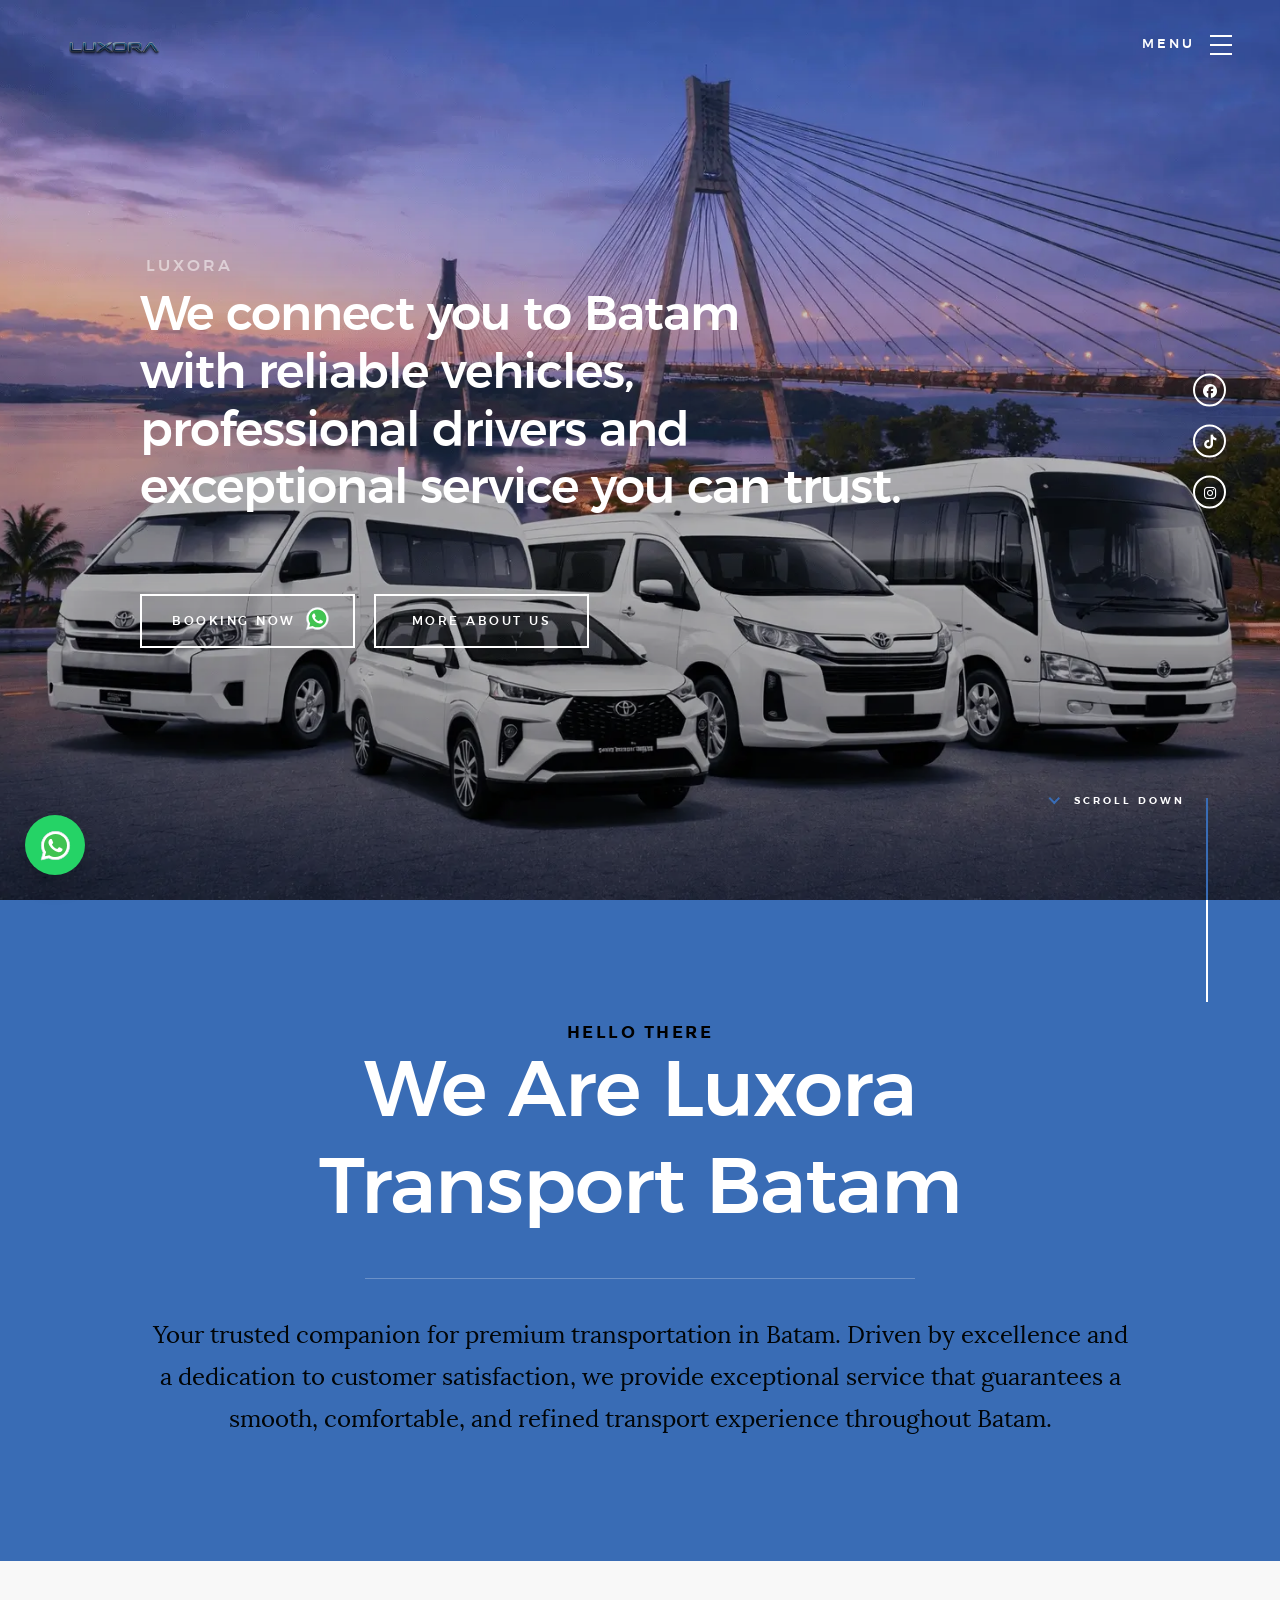
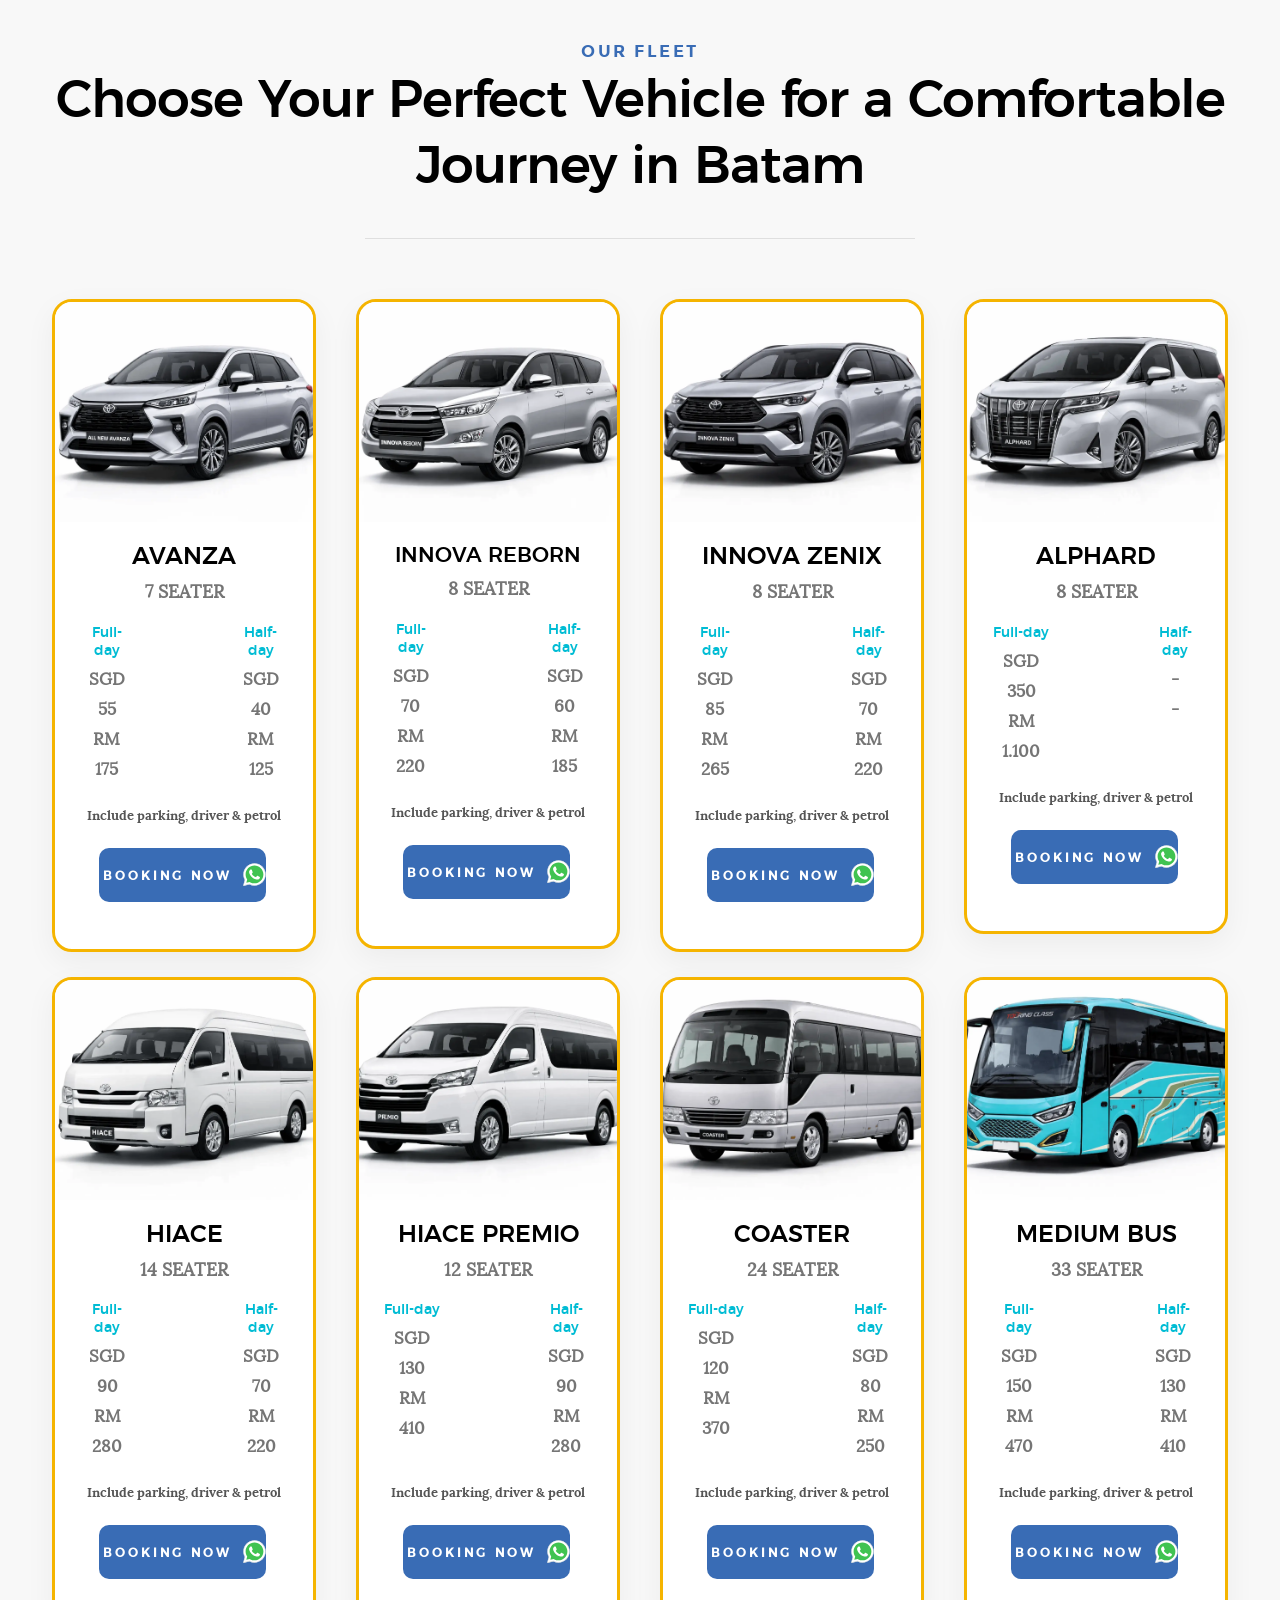
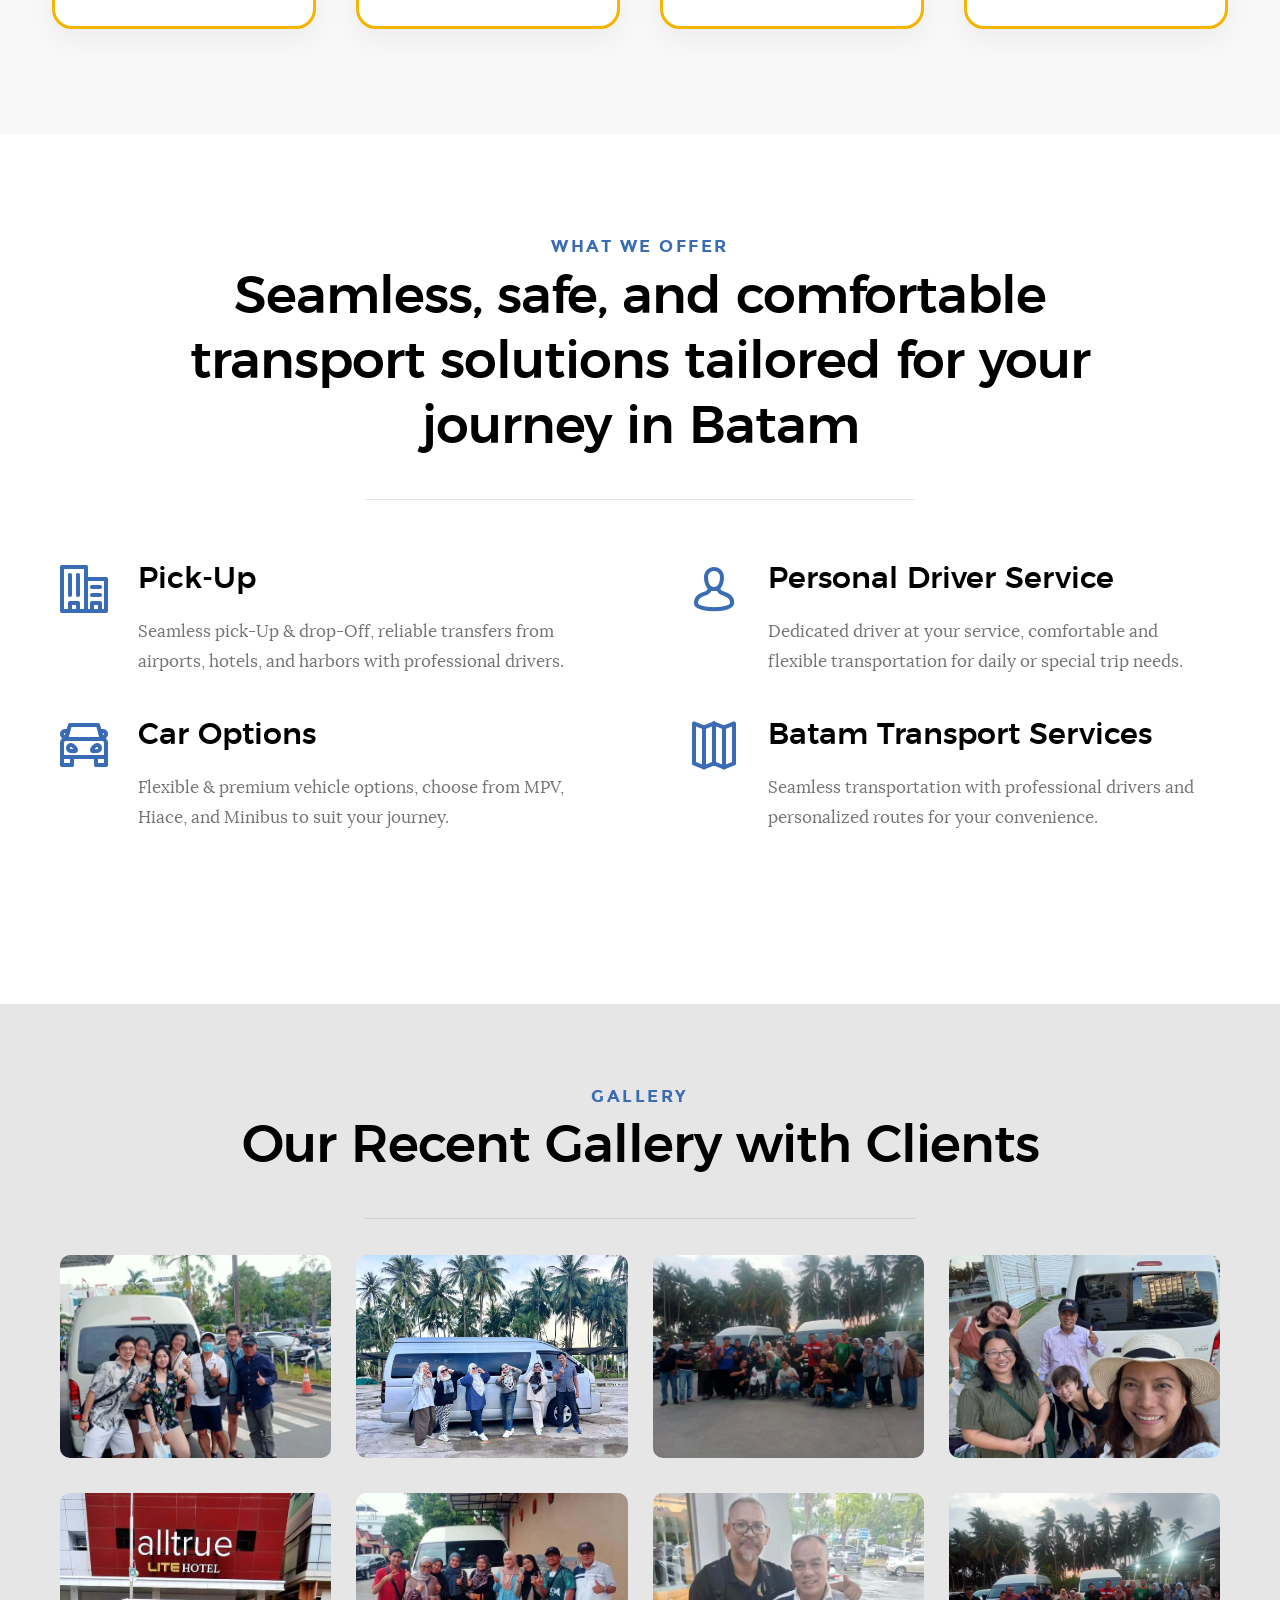
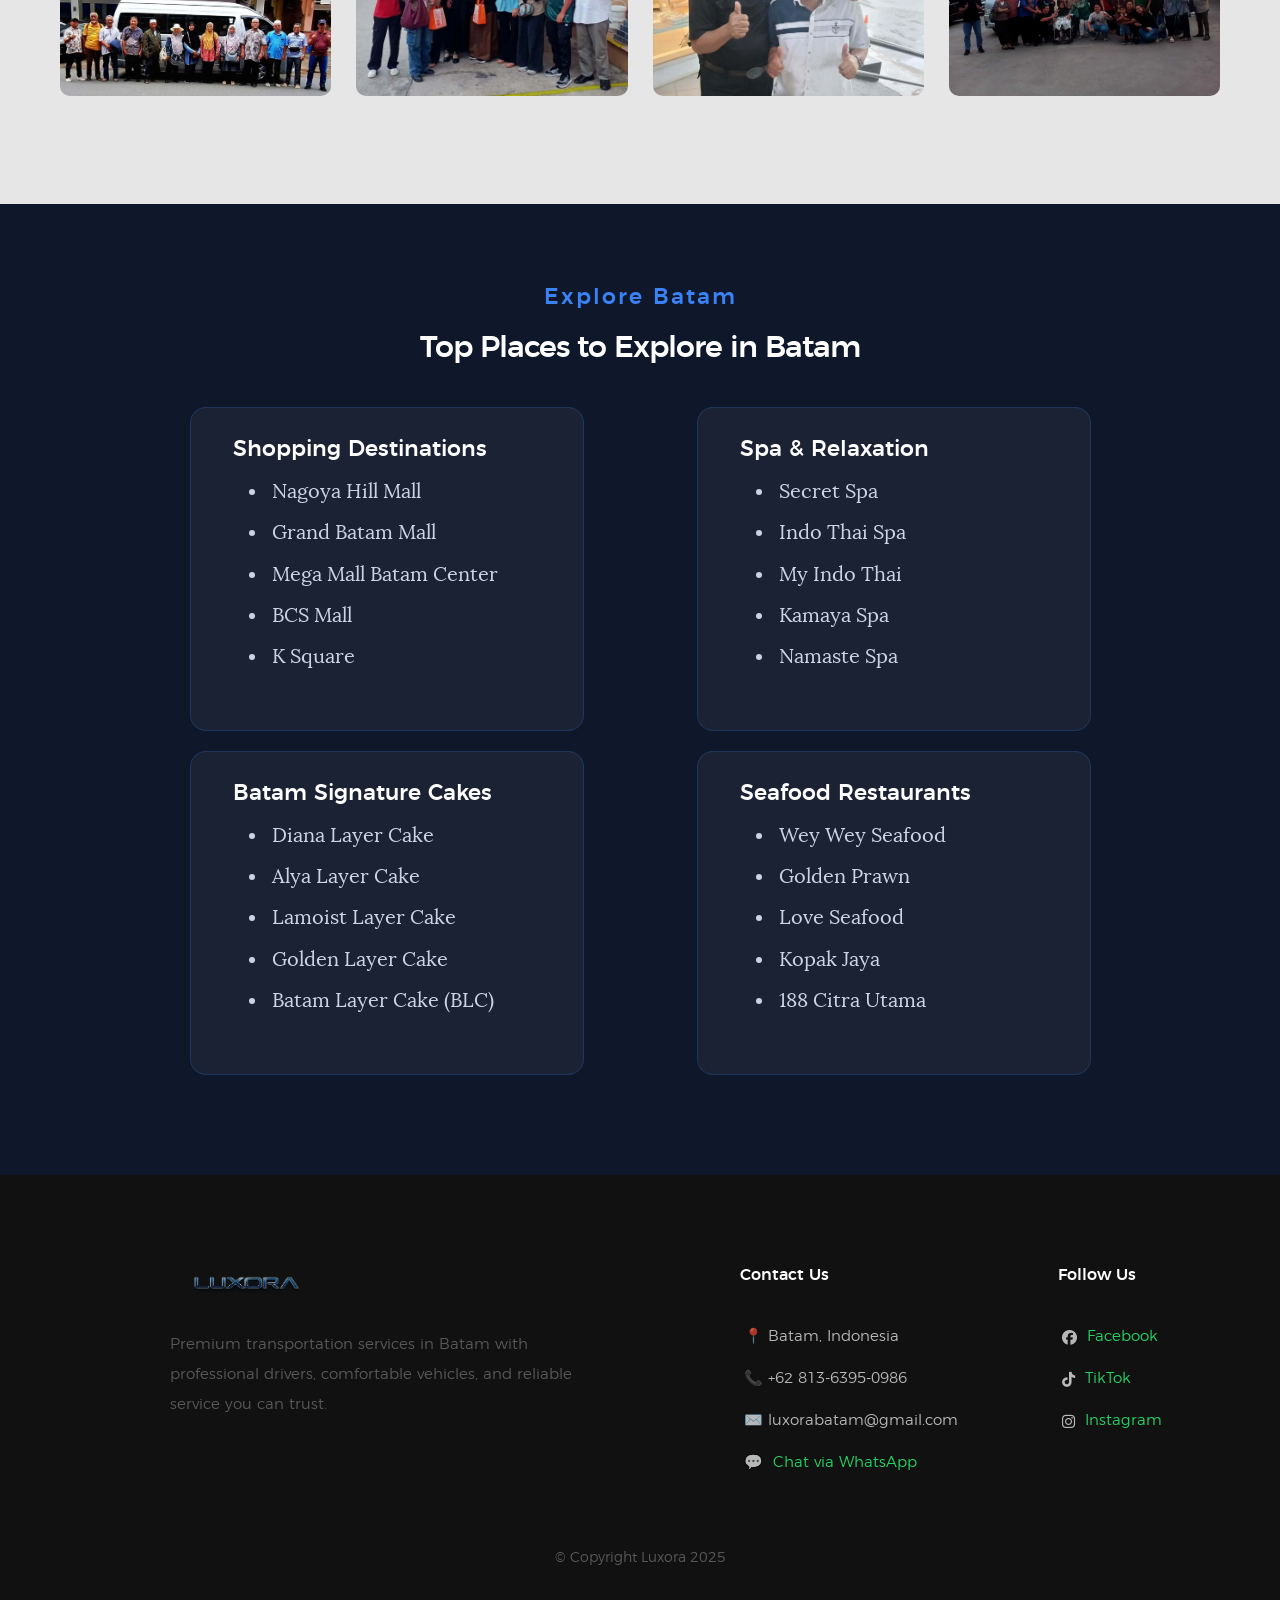
==== commit f4a01387: "update 13/05/2026" ====
--- a/index.html
+++ b/index.html
@@ -64,13 +64,13 @@
 </head>
 
 <!-- Google tag (gtag.js) -->
-<script async src="https://www.googletagmanager.com/gtag/js?id=G-D8EQNX509M"></script>
+<script async src="https://www.googletagmanager.com/gtag/js?id=AW-18017850067"></script>
 <script>
   window.dataLayer = window.dataLayer || [];
   function gtag(){dataLayer.push(arguments);}
   gtag('js', new Date());
 
-  gtag('config', 'G-D8EQNX509M');
+  gtag('config', 'AW-18017850067');
 </script>
 
 <body id="top">
@@ -603,7 +603,7 @@
                 </div>
                 <div class="service-text">
                     <h3 class="h2">Personal Driver Service</h3>
-                    <p>Dedicated driver at your service, comfortable and flexible transportation for daily or special travel needs.
+                    <p>Dedicated driver at your service, comfortable and flexible transportation for daily or special trip needs.
                     </p>
                 </div>
             </div>
@@ -613,7 +613,7 @@
                     <i class="icon-car"></i>
                 </div>  
                 <div class="service-text">
-                    <h3 class="h2">Car Rent</h3>
+                    <h3 class="h2">Car Options</h3>
                     <p>Flexible & premium vehicle options, choose from MPV, Hiace, and Minibus to suit your journey.
                     </p>
                 </div>
@@ -801,23 +801,65 @@
 
             </div>
 
-
-            <div class="col-six tab-full right footer-subscribe">
-
-               <h4>Contact Us</h4>
-
-                <ul class="footer-contact-info">
-                    <li>📍  Batam, Indonesia</li>
-                    <li>📞  +62 813-6395-0986</li>
-                    <li>✉️  luxorabatam@gmail.com</li>
-                    <li>
-                        💬 
-                        <a href="https://wa.me/6281363950986" target="_blank">
-                             Chat via WhatsApp
-                        </a>
-                    </li>
-                </ul>
-            </div>
+        <div class="col-six tab-full right footer-subscribe">
+
+    <div class="footer-right-wrapper">
+
+        <!-- Contact -->
+        <div class="footer-contact">
+
+            <h4>Contact Us</h4>
+
+            <ul class="footer-contact-info">
+                <li>📍 Batam, Indonesia</li>
+                <li>📞 +62 813-6395-0986</li>
+                <li>✉️ luxorabatam@gmail.com</li>
+
+                <li>
+                    💬
+                    <a href="https://wa.me/6281363950986" target="_blank">
+                        Chat via WhatsApp
+                    </a>
+                </li>
+            </ul>
+
+        </div>
+
+        <!-- Social -->
+        <div class="footer-follow">
+
+            <h4>Follow Us</h4>
+
+            <ul class="footer-contact-info">
+
+                <li>
+                    <i class="fa-brands fa-facebook"></i>
+                    <a href="https://www.facebook.com/profile.php?id=61577433826975" target="_blank">
+                        Facebook
+                    </a>
+                </li>
+
+                <li>
+                    <i class="fa-brands fa-tiktok"></i>
+                    <a href="https://www.tiktok.com/@luxorabatam" target="_blank">
+                        TikTok
+                    </a>
+                </li>
+
+                <li>
+                    <i class="fa-brands fa-instagram"></i>
+                    <a href="https://www.instagram.com/luxora_batam/" target="_blank">
+                        Instagram
+                    </a>
+                </li>
+
+            </ul>
+
+        </div>
+
+    </div>
+
+        </div>
             
 
         </div> <!-- end footer-main -->
--- a/css/main.css
+++ b/css/main.css
@@ -1900,6 +1900,21 @@
     bottom: 0;
 }
 
+@media screen and (max-width: 768px) {
+    .home-content__main h1 {
+        font-size: 3rem !important;
+        line-height: 1.1 !important;
+    }
+}
+
+@media screen and (max-width: 768px) {
+    .home-content__buttons .btn {
+        border-radius: 8px;
+        align-items: center;
+        justify-content: center;
+    }
+}
+
 
 /* ------------------------------------------------------------------- 
  * ## home social 
@@ -3391,7 +3406,39 @@
     display: none;
 }
 
-
+/* ---------------------------------------------------------------
+ * ## footer sosmed
+ * --------------------------------------------------------------- */
+
+.footer-right-wrapper {
+    display: flex;
+    justify-content: space-between;
+    gap: 100px;
+}
+
+.footer-follow {
+    min-width: 180px;
+}
+
+.footer-contact-info li {
+    display: flex;
+    align-items: center;
+    gap: 10px;
+    white-space: nowrap;
+}
+
+@media screen and (max-width: 768px) {
+
+    .footer-right-wrapper {
+        flex-direction: column !important;
+        gap: 45px !important;
+    }
+
+    .footer-follow {
+        margin-top: 10px;
+    }
+
+}
 /* ------------------------------------------------------------------- 
  * ## go to top
  * ------------------------------------------------------------------- */
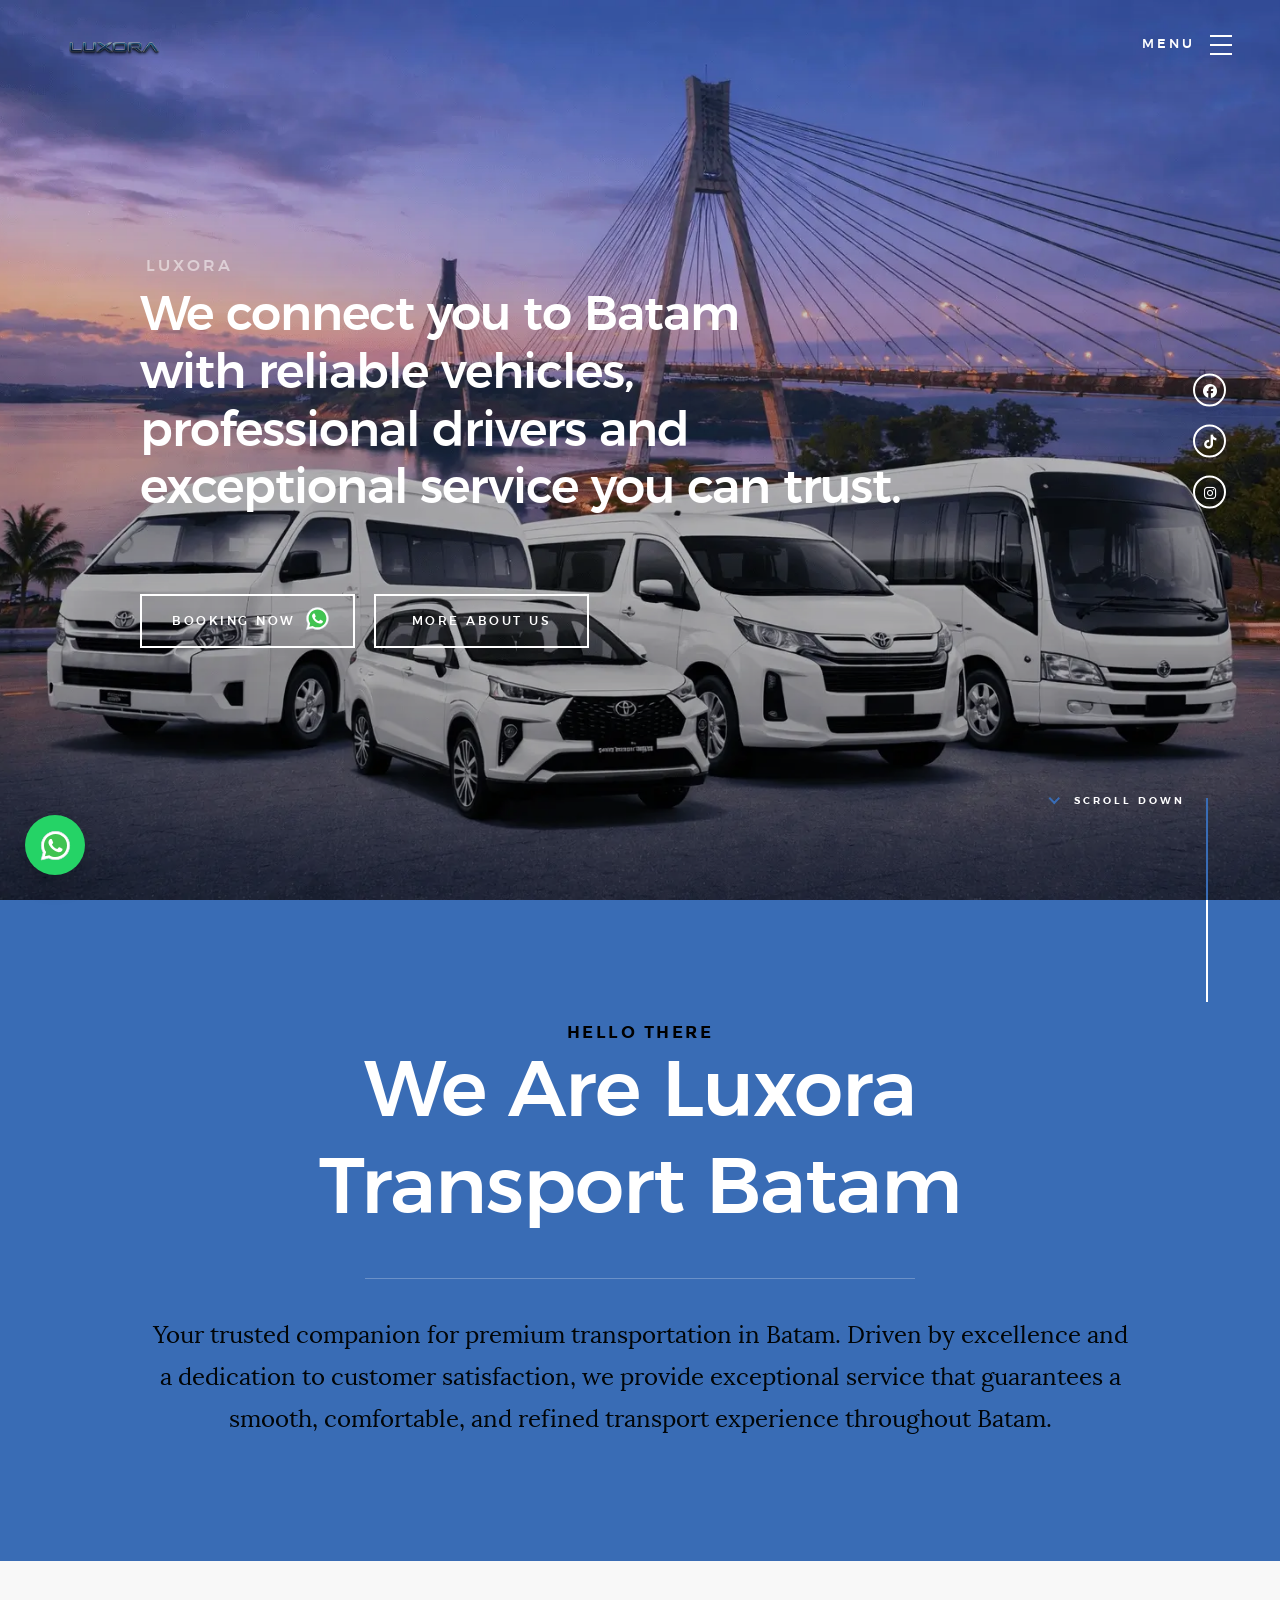
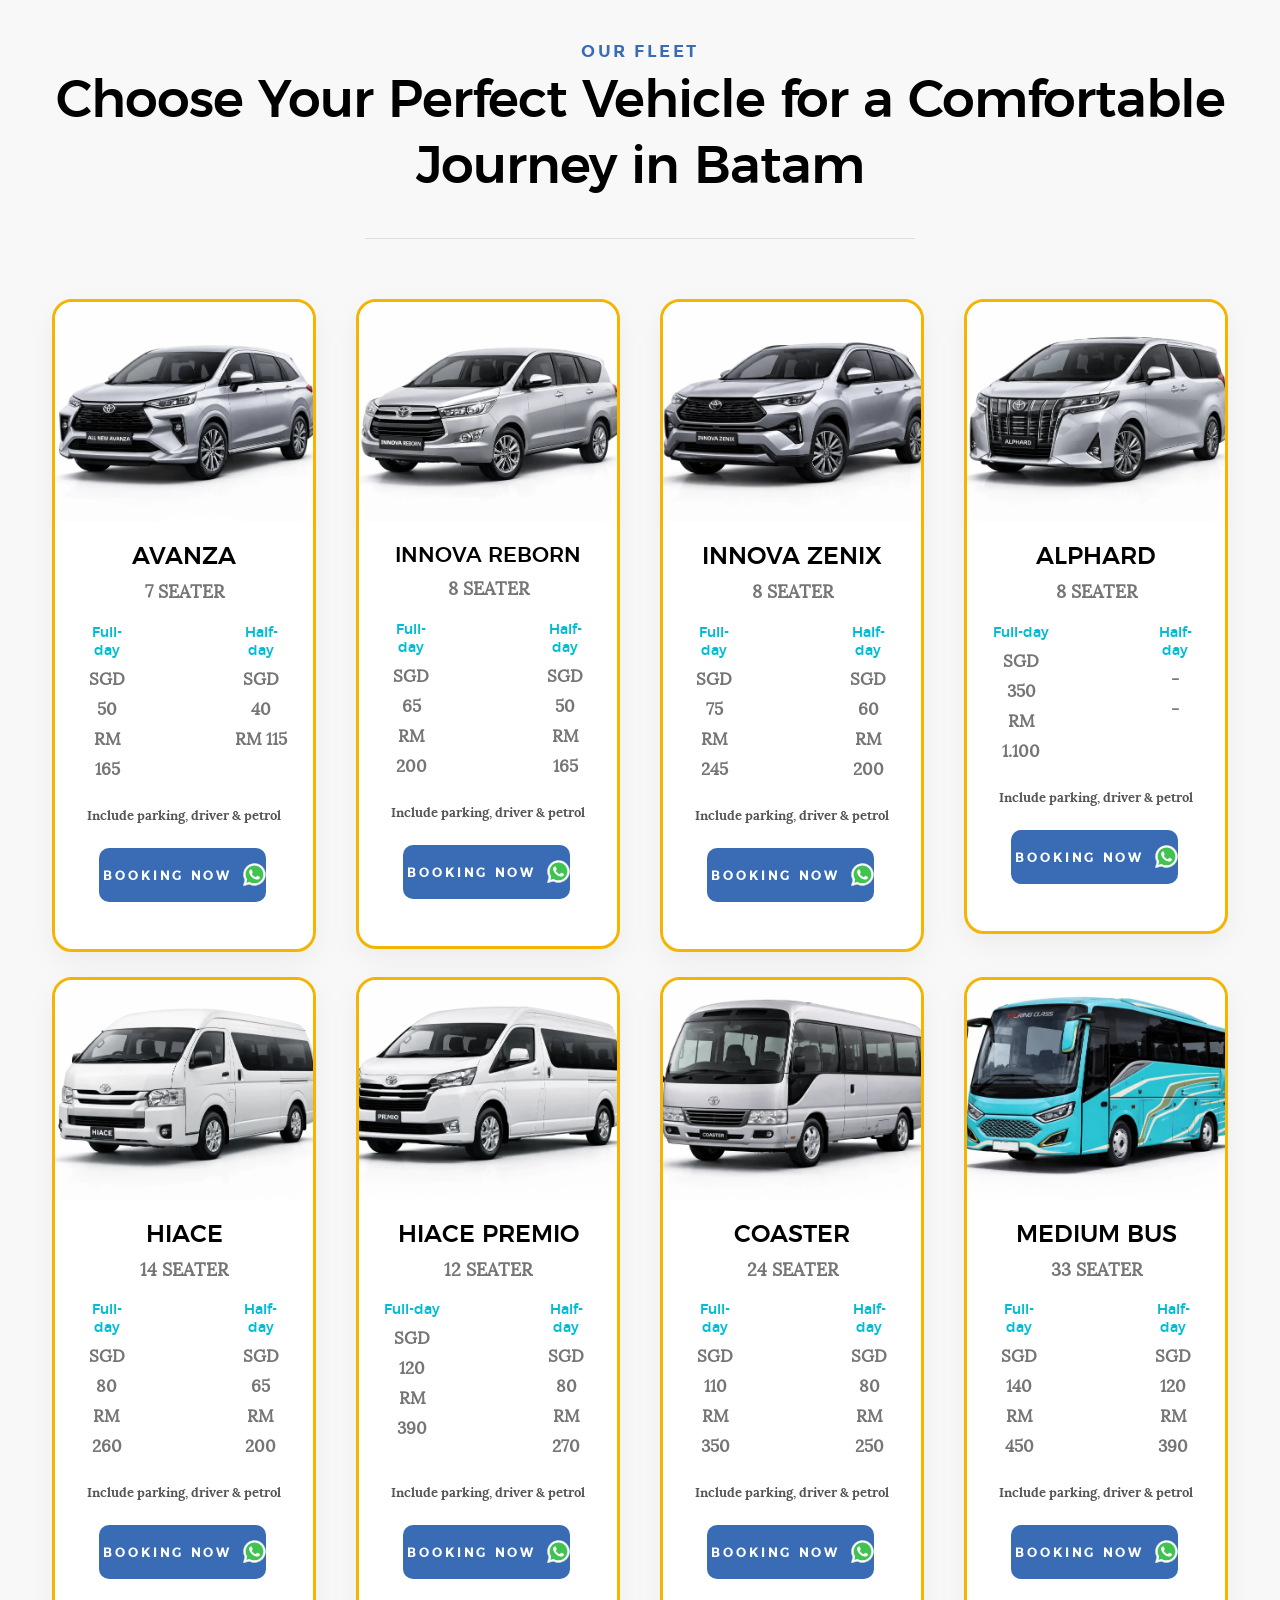
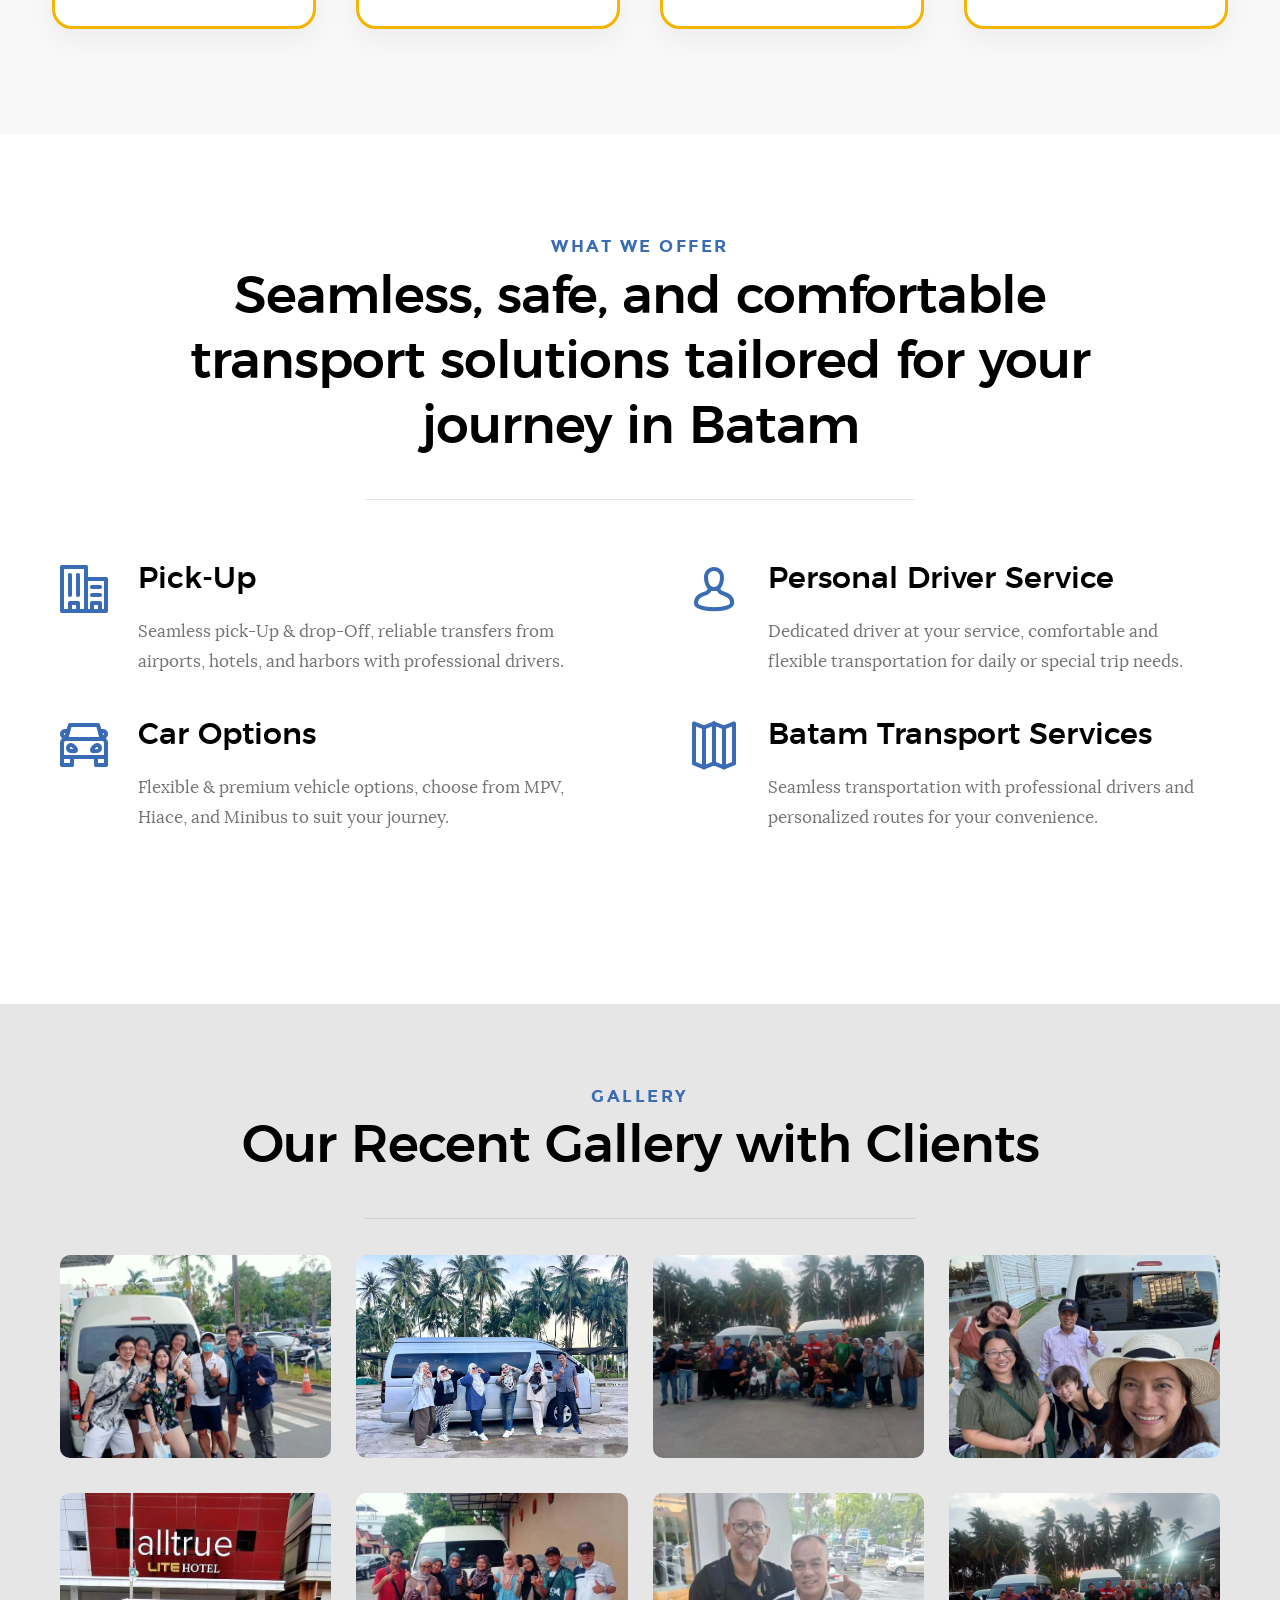
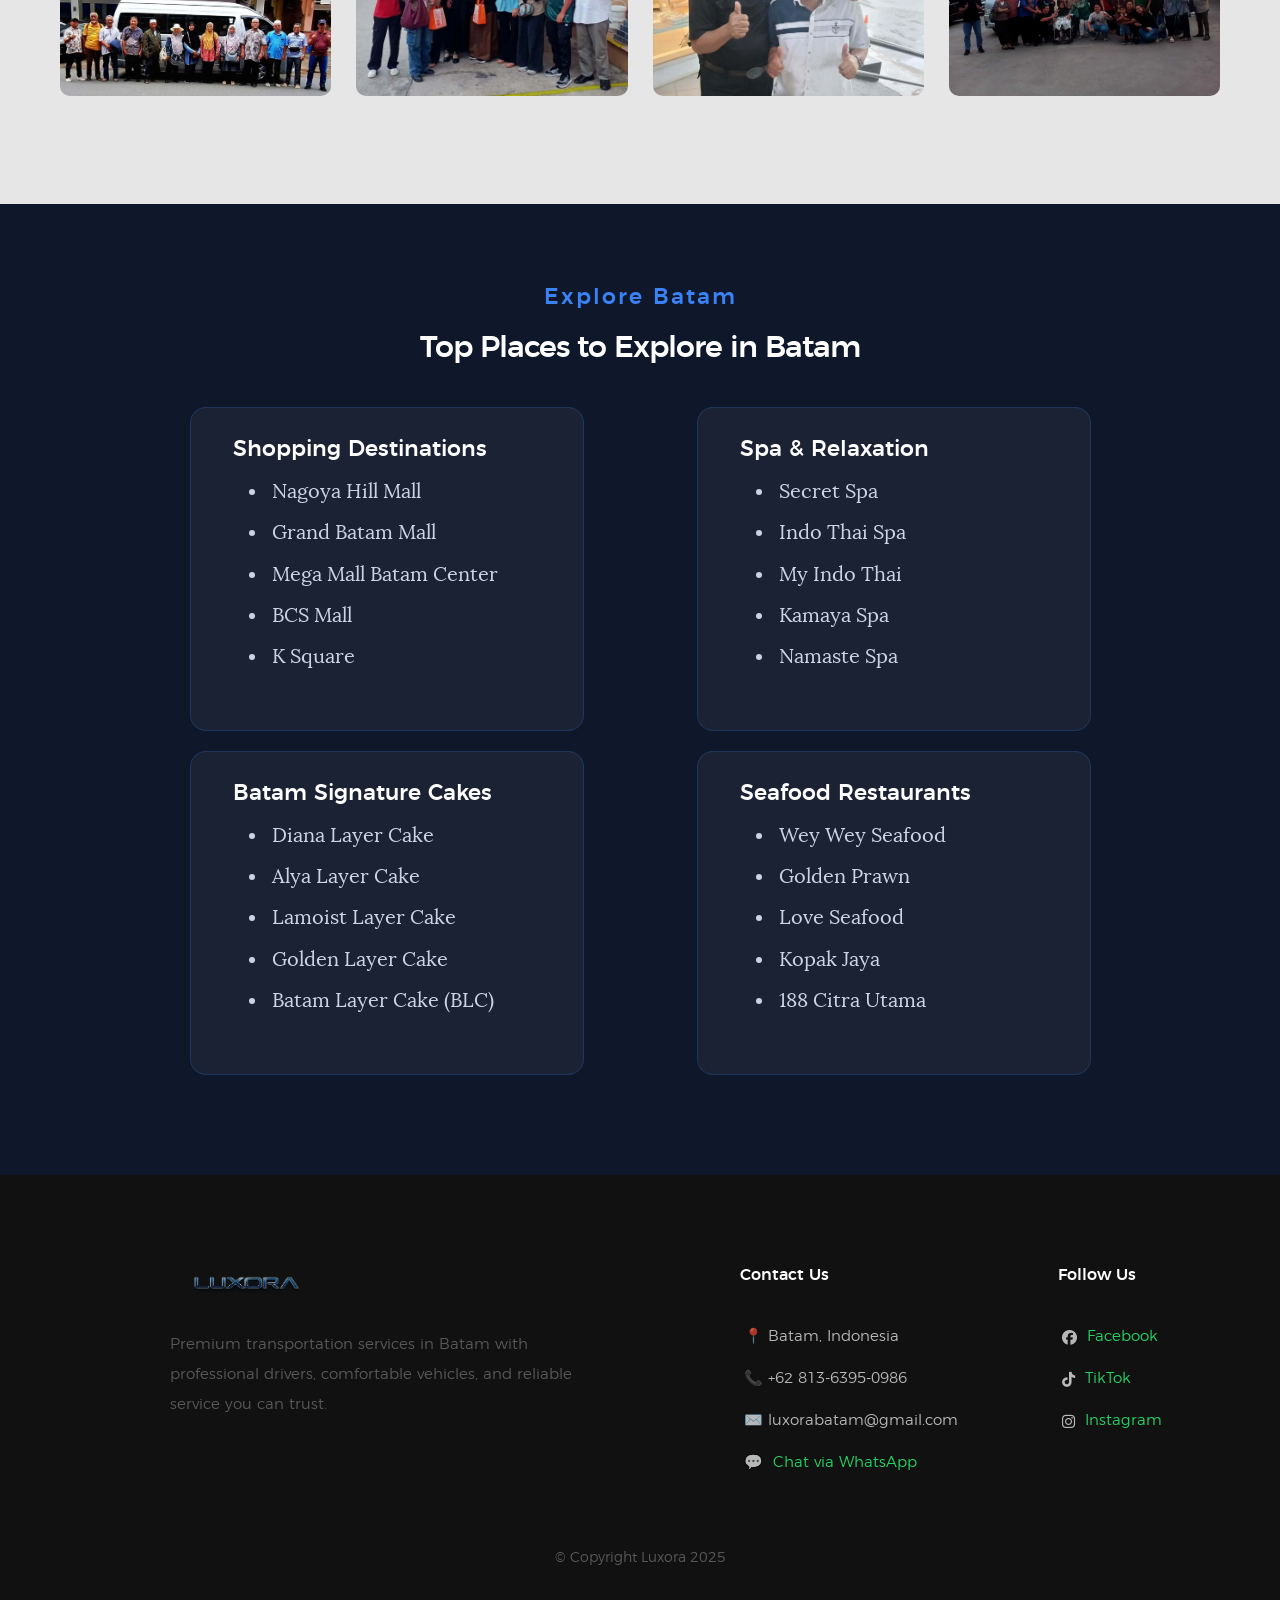
==== commit 5cd56cf8: "Update Price 24-05-2026" ====
--- a/index.html
+++ b/index.html
@@ -247,14 +247,14 @@
                     <div class="fleet-pricing">
                         <div class="price-box">
                             <h4>Full-day</h4>
-                            <p>SGD 55</p>
-                            <p>RM 175</p>
+                            <p>SGD 50</p>
+                            <p>RM 165</p>
                         </div>
 
                         <div class="price-box">
                             <h4>Half-day</h4>
                             <p>SGD 40</p>
-                            <p>RM 125</p>
+                            <p>RM 115</p>
                         </div>
                     </div>
 
@@ -289,14 +289,14 @@
                     <div class="fleet-pricing">
                         <div class="price-box">
                             <h4>Full-day</h4>
-                            <p>SGD 70</p>
-                            <p>RM 220</p>
+                            <p>SGD 65</p>
+                            <p>RM 200</p>
                         </div>
 
                         <div class="price-box">
                             <h4>Half-day</h4>
-                            <p>SGD 60</p>
-                            <p>RM 185</p>
+                            <p>SGD 50</p>
+                            <p>RM 165</p>
                         </div>
                     </div>
 
@@ -330,14 +330,14 @@
                     <div class="fleet-pricing">
                         <div class="price-box">
                             <h4>Full-day</h4>
-                            <p>SGD 85</p>
-                            <p>RM 265</p>
+                            <p>SGD 75</p>
+                            <p>RM 245</p>
                         </div>
 
                         <div class="price-box">
                             <h4>Half-day</h4>
-                            <p>SGD 70</p>
-                            <p>RM 220</p>
+                            <p>SGD 60</p>
+                            <p>RM 200</p>
                         </div>
                     </div>
 
@@ -414,14 +414,14 @@
                     <div class="fleet-pricing">
                         <div class="price-box">
                             <h4>Full-day</h4>
-                            <p>SGD 90</p>
-                            <p>RM 280</p>
+                            <p>SGD 80</p>
+                            <p>RM 260</p>
                         </div>
 
                         <div class="price-box">
                             <h4>Half-day</h4>
-                            <p>SGD 70</p>
-                            <p>RM 220</p>
+                            <p>SGD 65</p>
+                            <p>RM 200</p>
                         </div>
                     </div>
 
@@ -456,14 +456,14 @@
                      <div class="fleet-pricing">
                         <div class="price-box">
                             <h4>Full-day</h4>
-                            <p>SGD 130</p>
-                            <p>RM 410</p>
+                            <p>SGD 120</p>
+                            <p>RM 390</p>
                         </div>
 
                         <div class="price-box">
                             <h4>Half-day</h4>
-                            <p>SGD 90</p>
-                            <p>RM 280</p>
+                            <p>SGD 80</p>
+                            <p>RM 270</p>
                         </div>
                     </div>
 
@@ -497,8 +497,8 @@
                     <div class="fleet-pricing">
                         <div class="price-box">
                             <h4>Full-day</h4>
-                            <p>SGD 120</p>
-                            <p>RM 370</p>
+                            <p>SGD 110</p>
+                            <p>RM 350</p>
                         </div>
 
                         <div class="price-box">
@@ -540,14 +540,14 @@
                     <div class="fleet-pricing">
                         <div class="price-box">
                             <h4>Full-day</h4>
-                            <p>SGD 150</p>
-                            <p>RM 470</p>
+                            <p>SGD 140</p>
+                            <p>RM 450</p>
                         </div>
 
                         <div class="price-box">
                             <h4>Half-day</h4>
-                            <p>SGD 130</p>
-                            <p>RM 410</p>
+                            <p>SGD 120</p>
+                            <p>RM 390</p>
                         </div>
                     </div>
 
--- a/css/main.css
+++ b/css/main.css
@@ -3439,6 +3439,7 @@
     }
 
 }
+
 /* ------------------------------------------------------------------- 
  * ## go to top
  * ------------------------------------------------------------------- */
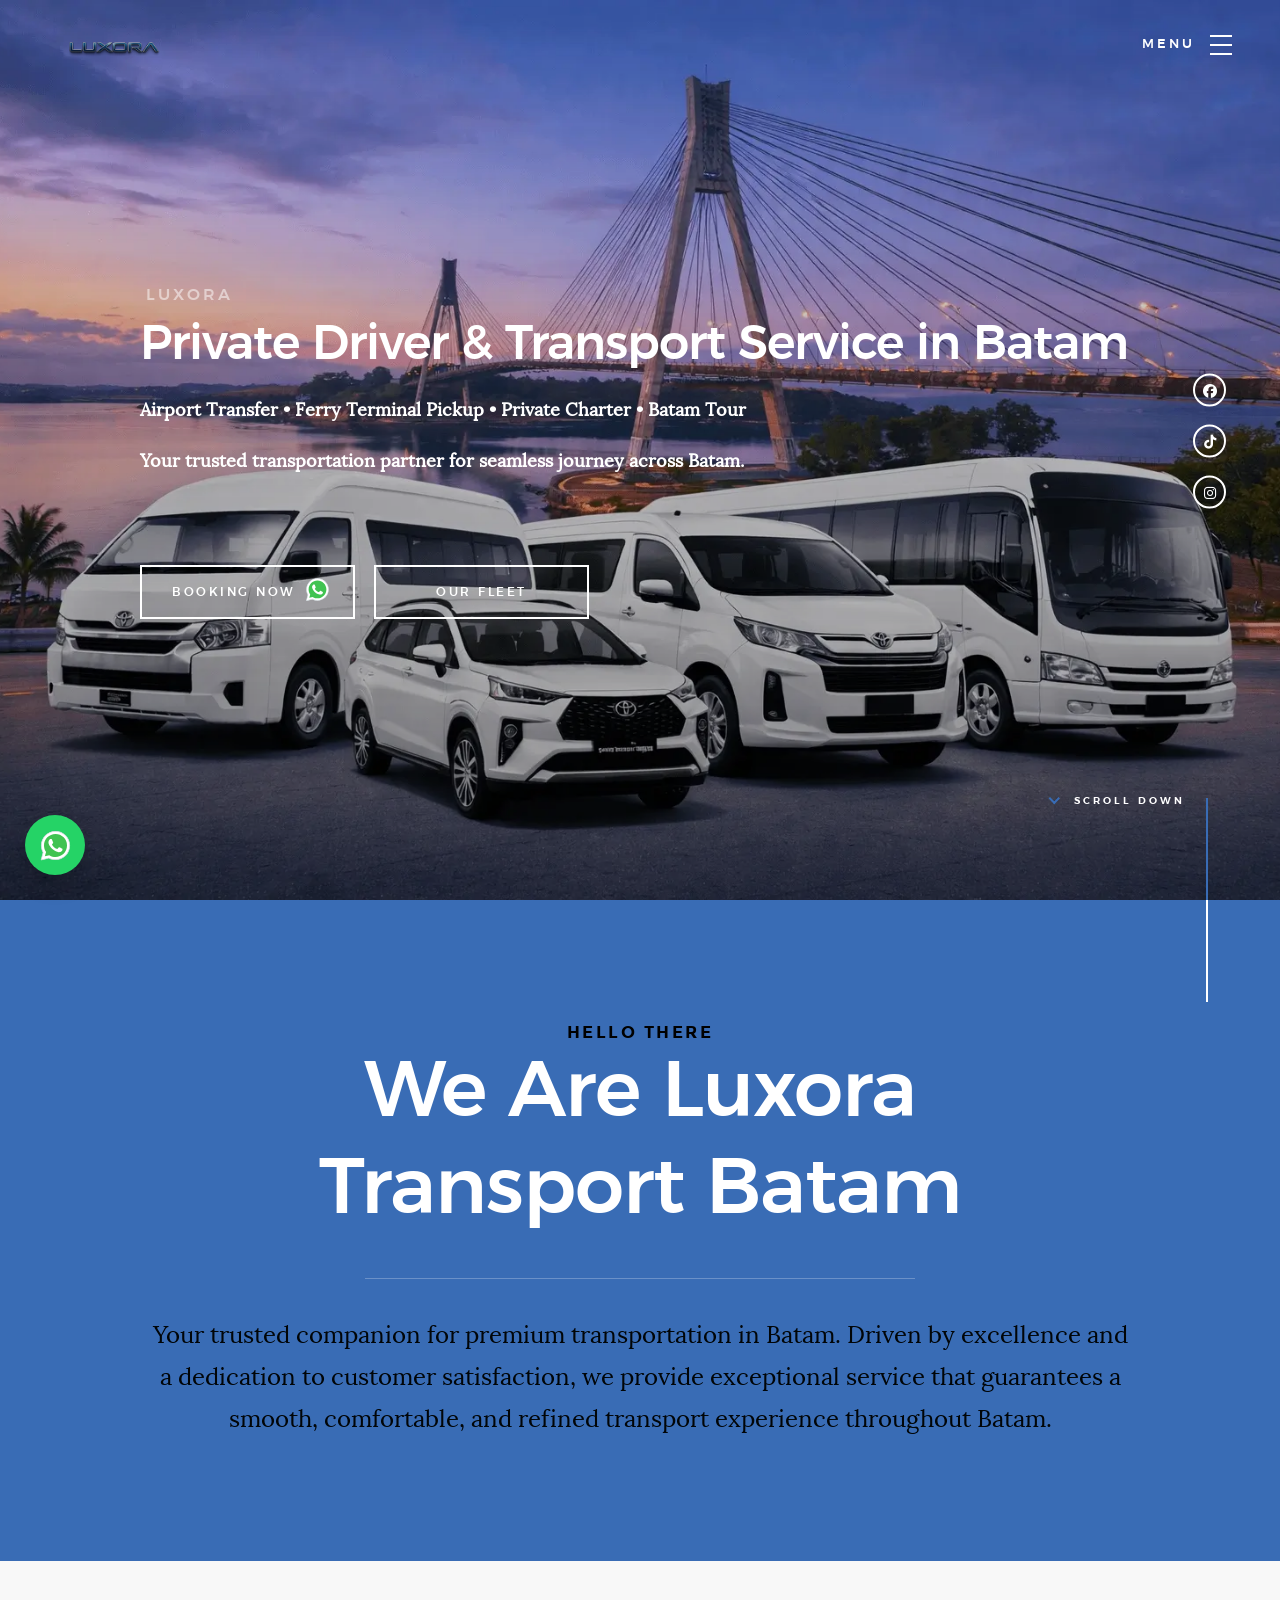
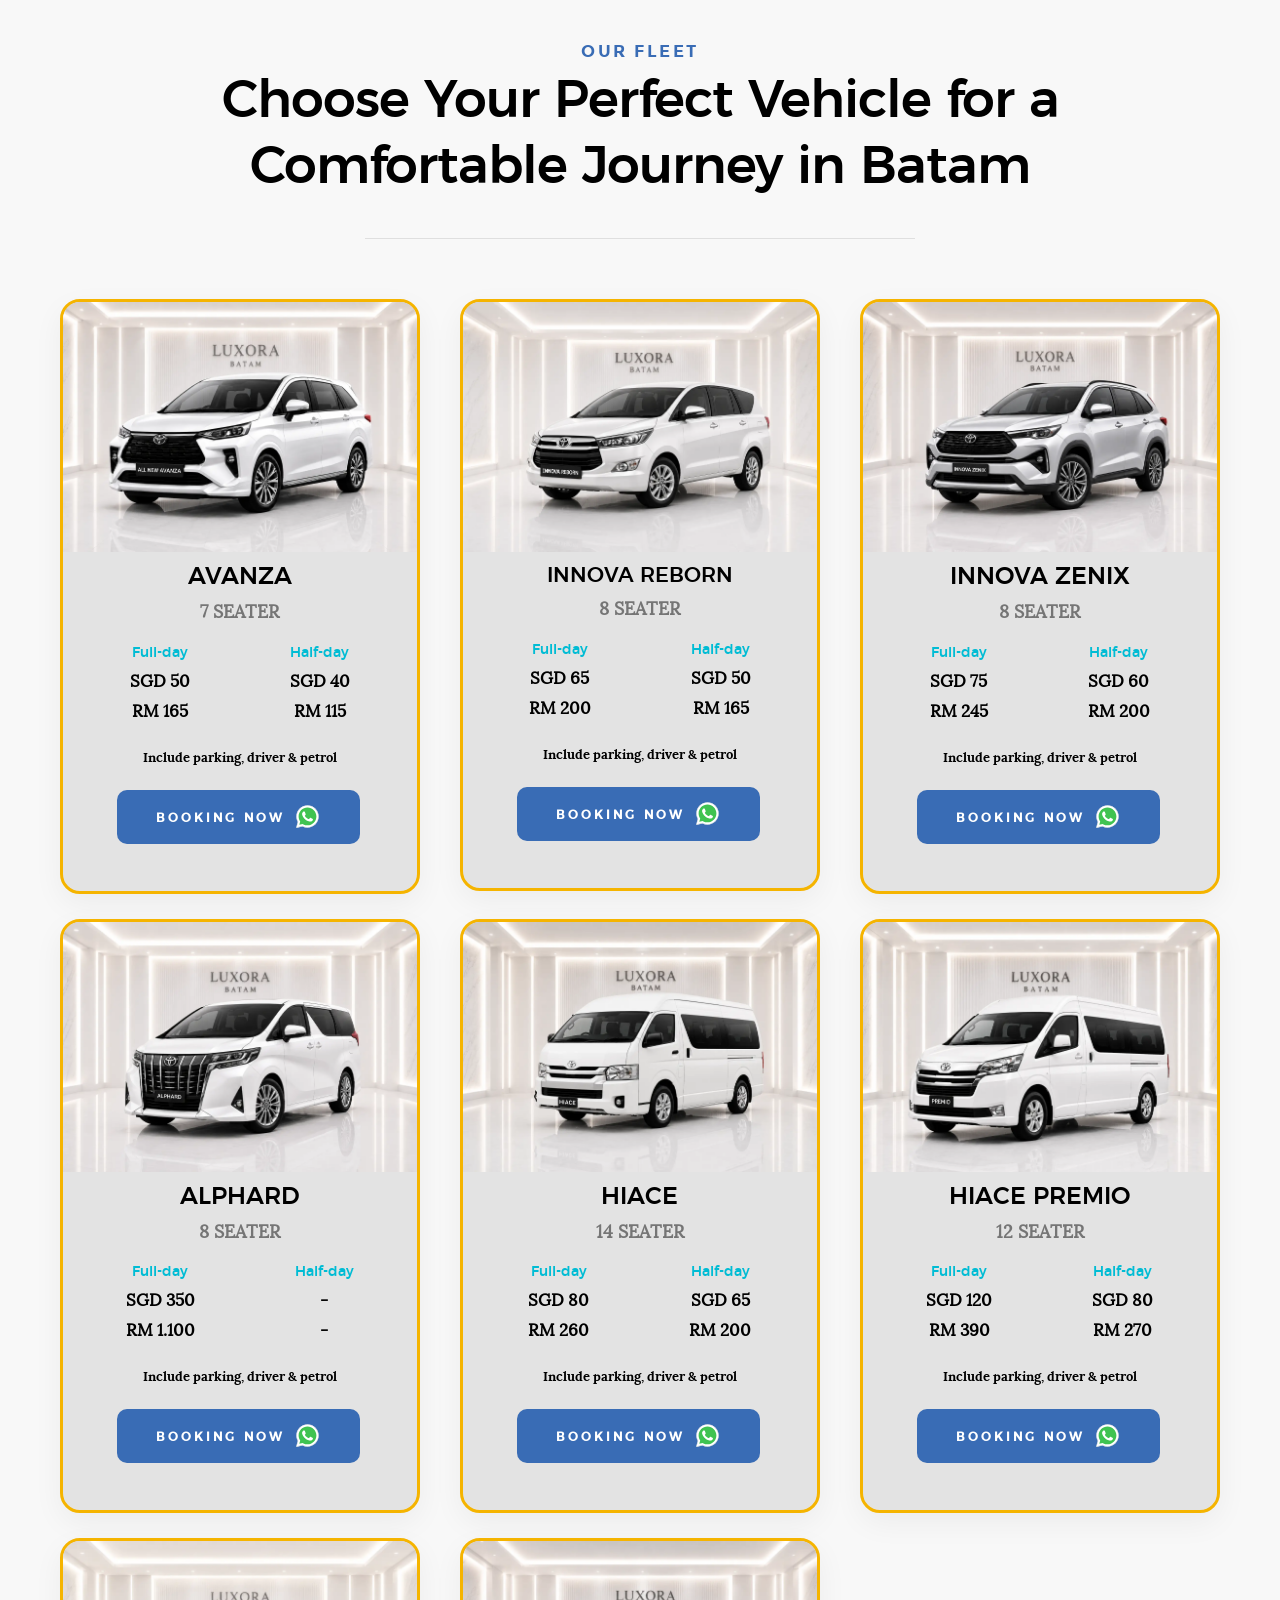
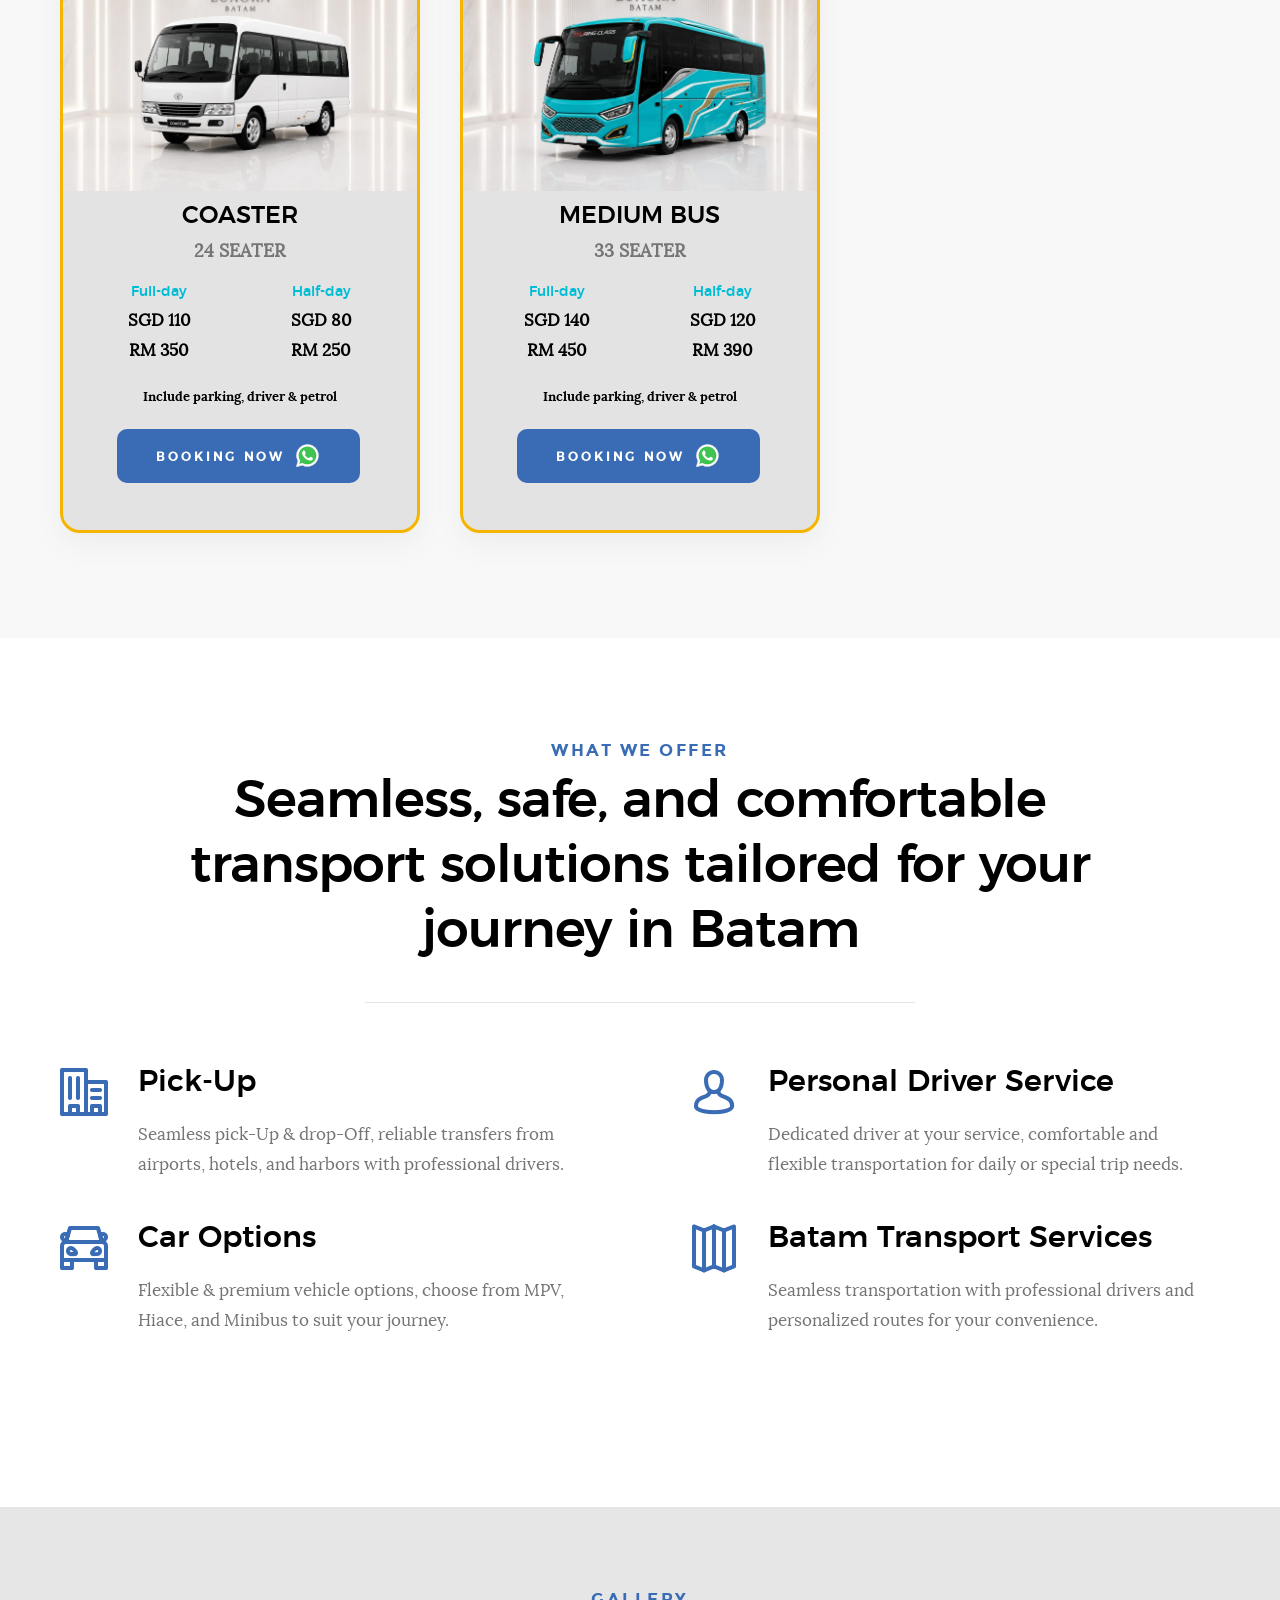
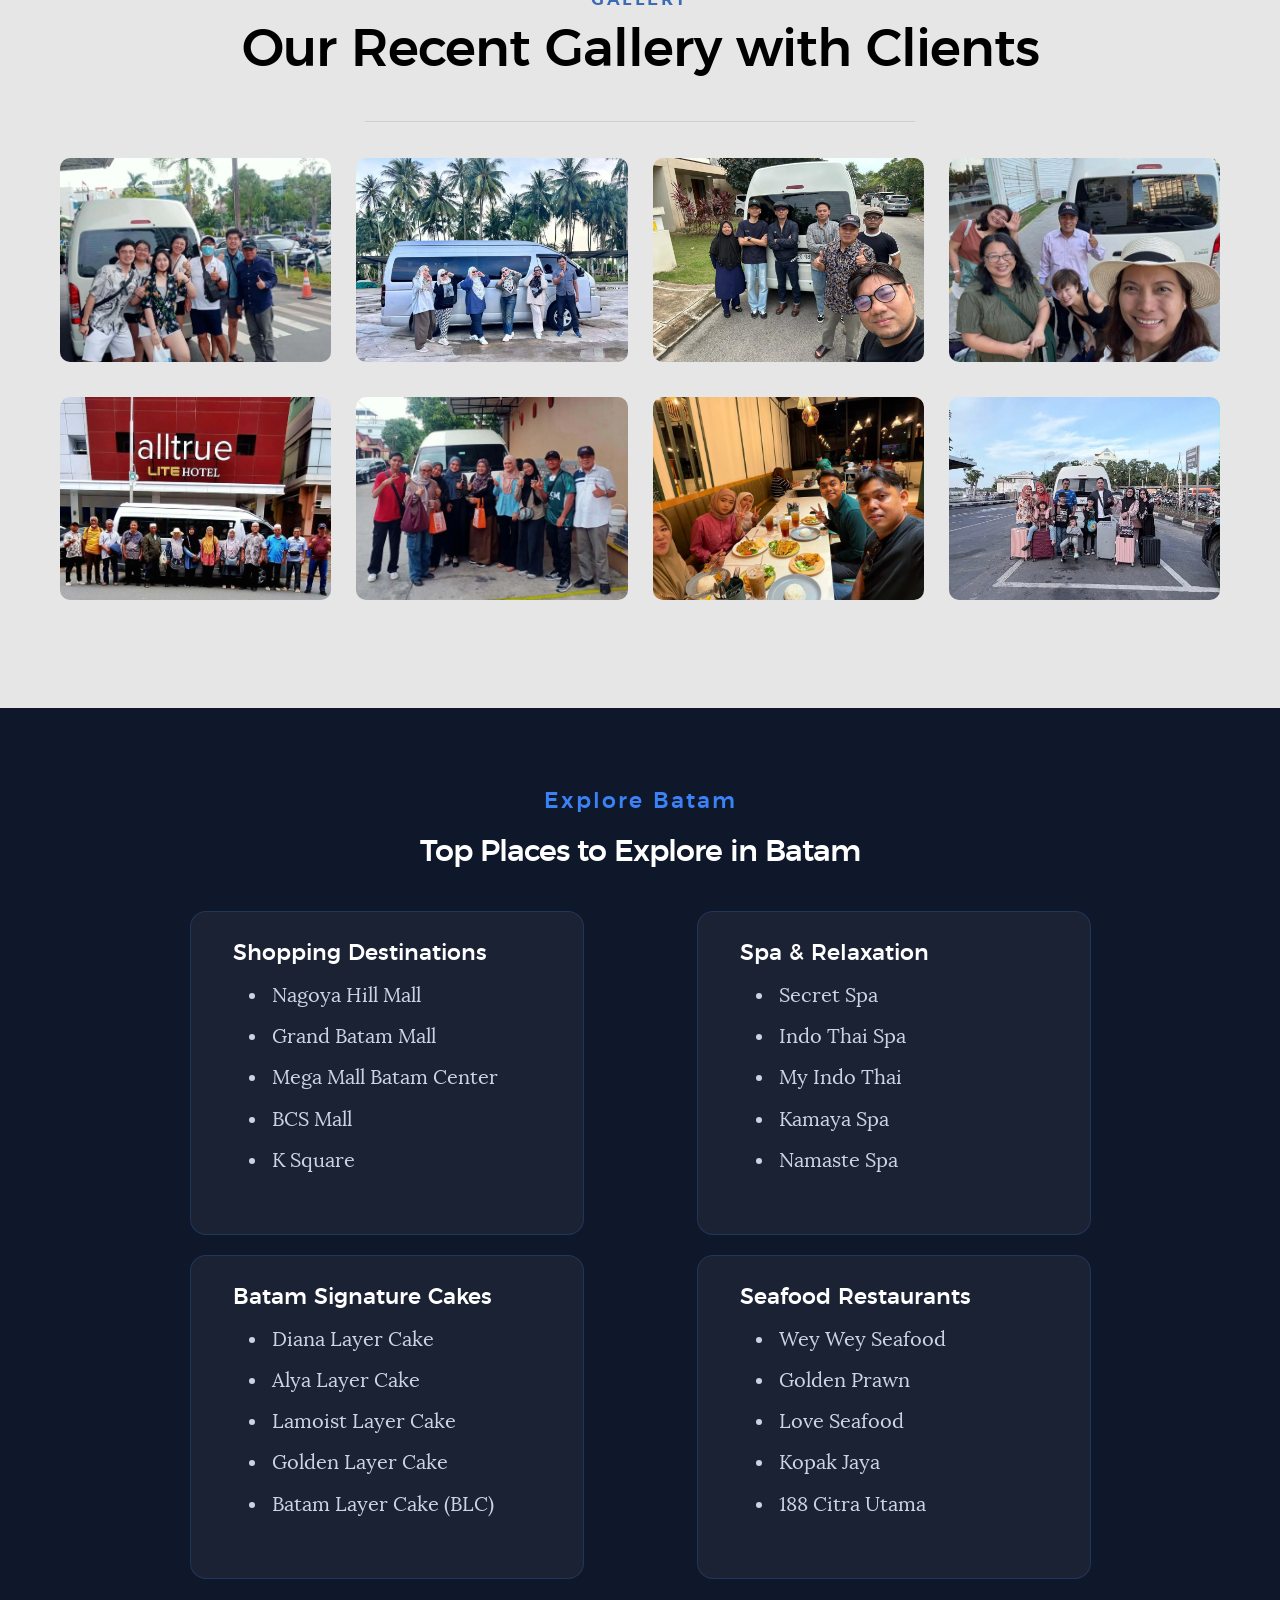
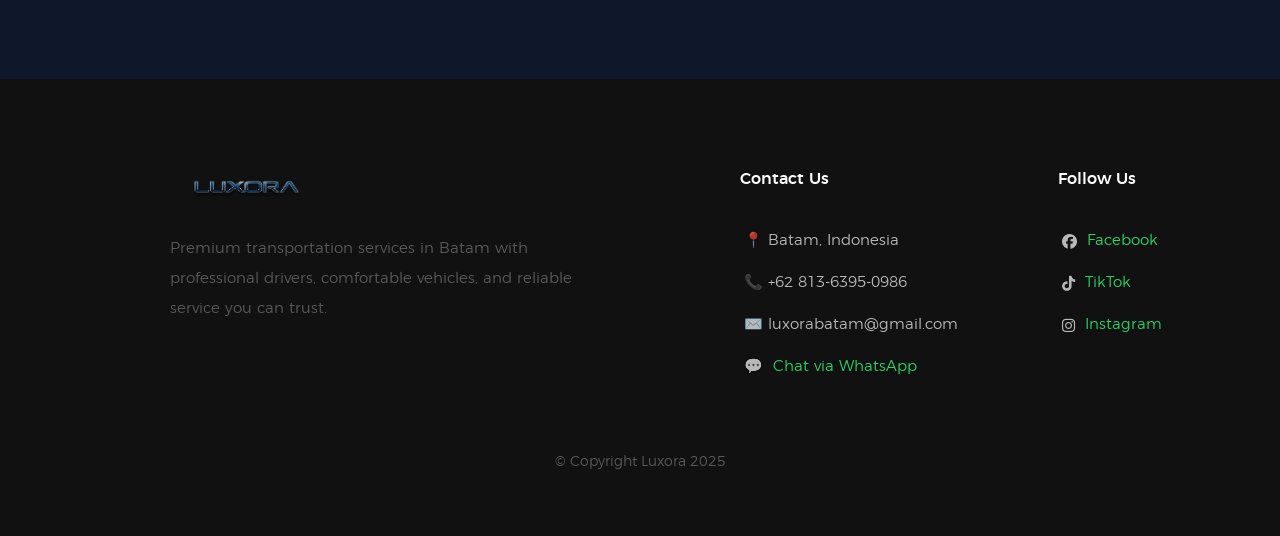
==== commit a83e35b9: "Update Website 16/06/2026" ====
--- a/index.html
+++ b/index.html
@@ -148,11 +148,17 @@
                 <h3>LUXORA</h3>
 
                 <h1>
-                    We connect you to Batam  <br>
-                    with reliable vehicles,  <br>
-                    professional drivers and <br>
-                    exceptional service you can trust. 
+                    Private Driver & Transport Service in Batam
+                    
                 </h1>
+
+                <p class="hero-subtitle">
+                    Airport Transfer • Ferry Terminal Pickup • Private Charter • Batam Tour
+                </p>
+
+                <p class="hero-description">
+                    Your trusted transportation partner for seamless journey across Batam.
+                </p>
 
                 <div class="home-content__buttons">
                     <a href="https://wa.me/6281363950986?text=Hello%20Luxora%0AI%20would%20like%20to%20book%20a%20car%20service.%0A%0ACar%20%20%20%20%20%20%20%20%20%20%20:%20%0AName%20%20%20%20%20%20%20:%0APhone%20%20%20%20%20%20:%0ADate%20%20%20%20%20%20%20%20%20:%0ATime%20%20%20%20%20%20%20%20:%0APick%20Up%20%20%20%20:%0AService%20%20%20%20:%20Full%20Day%20/%20Half%20Day"
@@ -160,8 +166,8 @@
                     class="btn btn--stroke">
                     Booking Now <img src="images/Whatsapp.svg" class="wa-icon" alt="WA">
                     </a>
-                    <a href="#about" class="smoothscroll btn btn--stroke">
-                        More About Us
+                    <a href="#fleet" class="smoothscroll btn btn--stroke">
+                        Our Fleet
                     </a>
                 </div>
 
@@ -230,7 +236,7 @@
         </div>
     </div>
 
-    <div class="row services-list block-1-4 block-tab-full">
+    <div class="row services-list block-1-3 block-tab-full">
 
         <!-- AVANZA -->
         <div class="col-block fleet-item" data-aos="fade-up">
--- a/css/main.css
+++ b/css/main.css
@@ -1781,6 +1781,55 @@
     background: #000000;
 }
 
+.hero h1 {
+    font-size: 64px;
+    font-weight: 700;
+    line-height: 1.1;
+    margin-bottom: 22px;
+}
+
+.hero-subtitle {
+    font-size: 18px;
+    font-weight: 600;
+    margin-bottom: 12px;
+    color: #ffffff;
+}
+
+.hero-description {
+    font-size: 18px;
+    font-weight: 600;
+    margin-bottom: 12px;
+    color: #ffffff;
+}
+
+/* Mobile */
+@media (max-width: 768px) {
+
+    .hero h1 {
+        font-size: 62px;
+        font-weight: 700;
+        line-height: 1.2;
+        margin-bottom: 20px;
+    }
+
+    .hero-subtitle {
+        font-family: inherit;
+        font-size: 17px;
+        font-weight: 700;
+        line-height: 1.4;
+        margin-bottom: 12px;
+        color: #ffffff;
+    }
+
+    .hero-description {
+        font-family: inherit;
+        font-size: 15px;
+        font-weight: 700;
+        line-height: 1.5;
+        margin-bottom: 20px;
+        color: #ffffff;
+    }
+}
 
 /* ------------------------------------------------------------------- 
  * ## home content
@@ -3569,12 +3618,12 @@
 }
 
 .s-fleet .row {
-    max-width: 1400px;   /* default biasanya 1100px */
-    width: 95%;
+    max-width: 1200px;   /* default biasanya 1100px */
+    width: 100%;
 }
 
 .fleet-card {
-    background: #ffffff;
+    background: #e3e3e3;
     border-radius: 20px;
     overflow: hidden;
     border: 3px solid #f5b400;
@@ -3590,8 +3639,10 @@
 
 .fleet-img img {
     width: 100%;
-    height: 220px;
+    height: 250px;
     object-fit: cover;
+    display: block;
+    margin: 0 auto;
 }
 
 .fleet-content {
@@ -3617,6 +3668,7 @@
     justify-content: center;
     gap: 100px;
     margin-bottom: 20px;
+    color: #000000;
     
 }
 
@@ -3635,7 +3687,7 @@
 .fleet-include {
     font-size: 13px;
     margin-bottom: 20px;
-    color: #555;
+    color: #000000;
 }
 
 .fleet-btn {
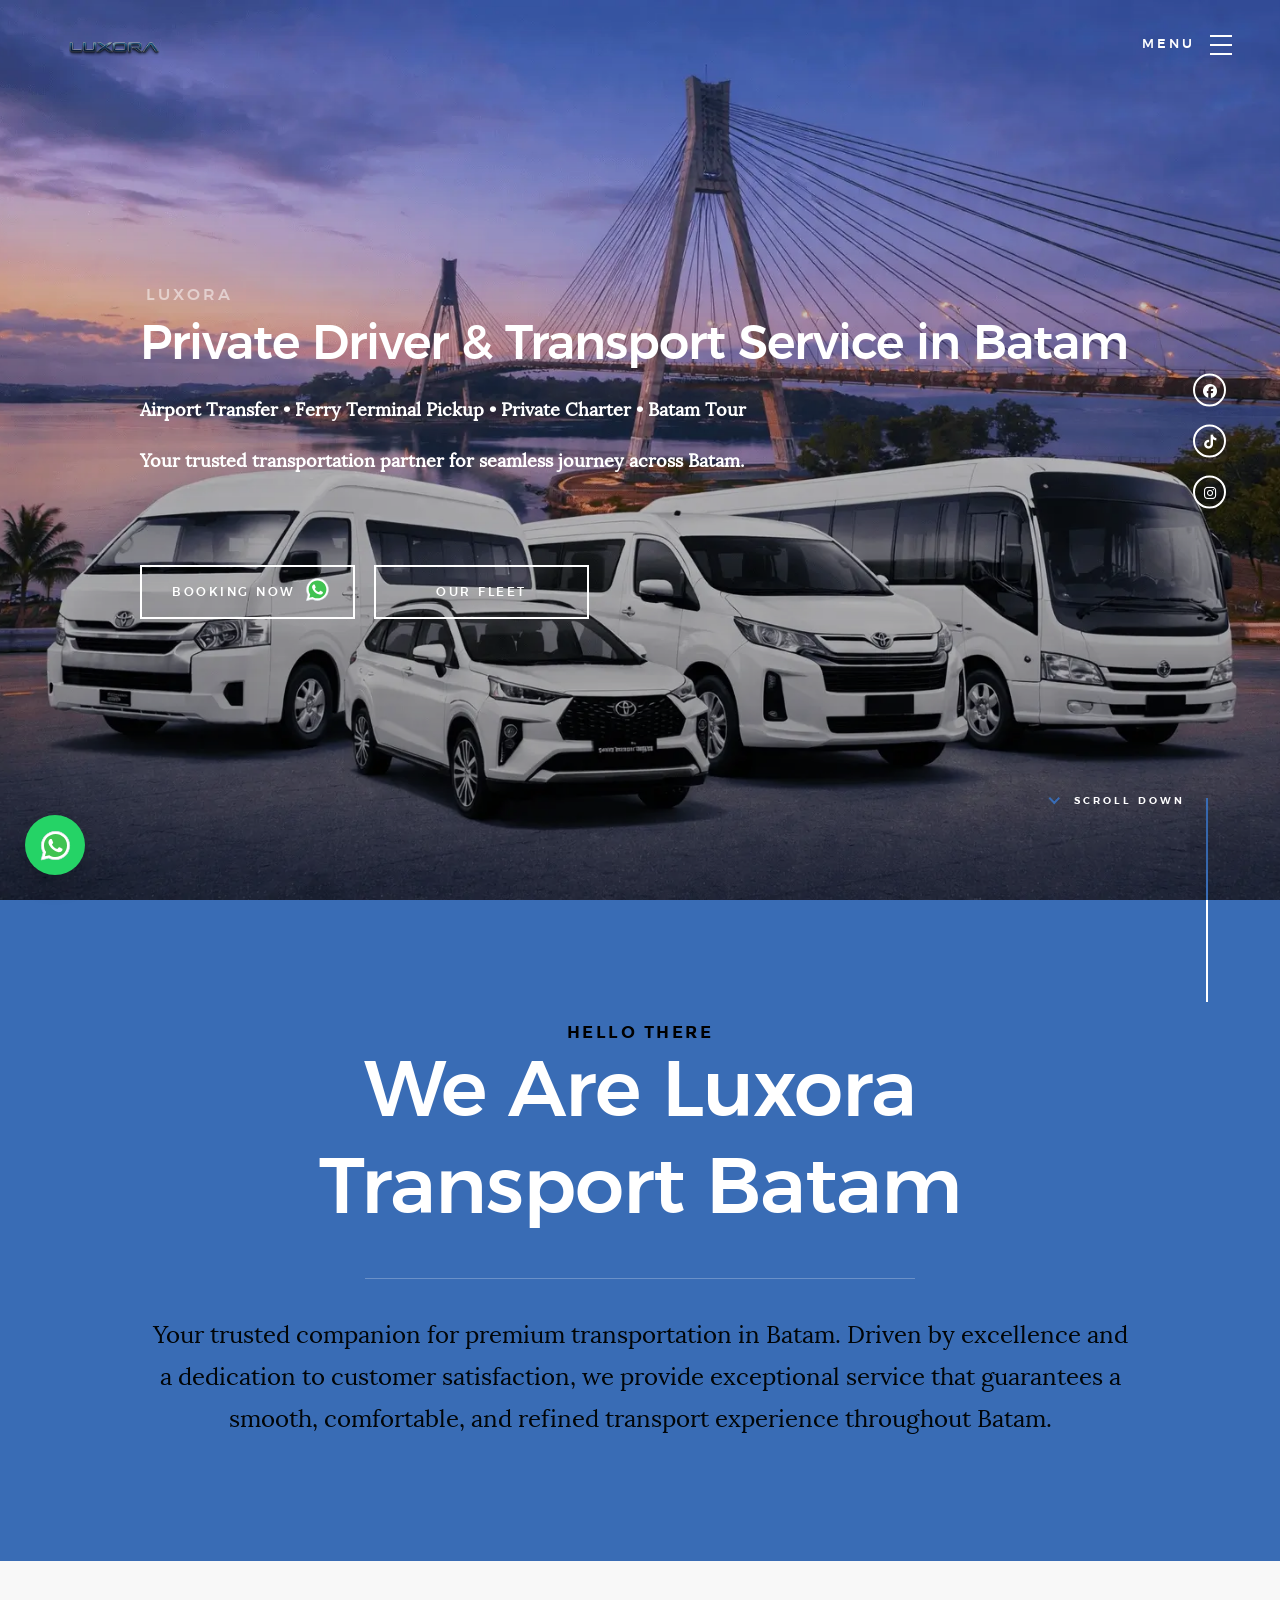
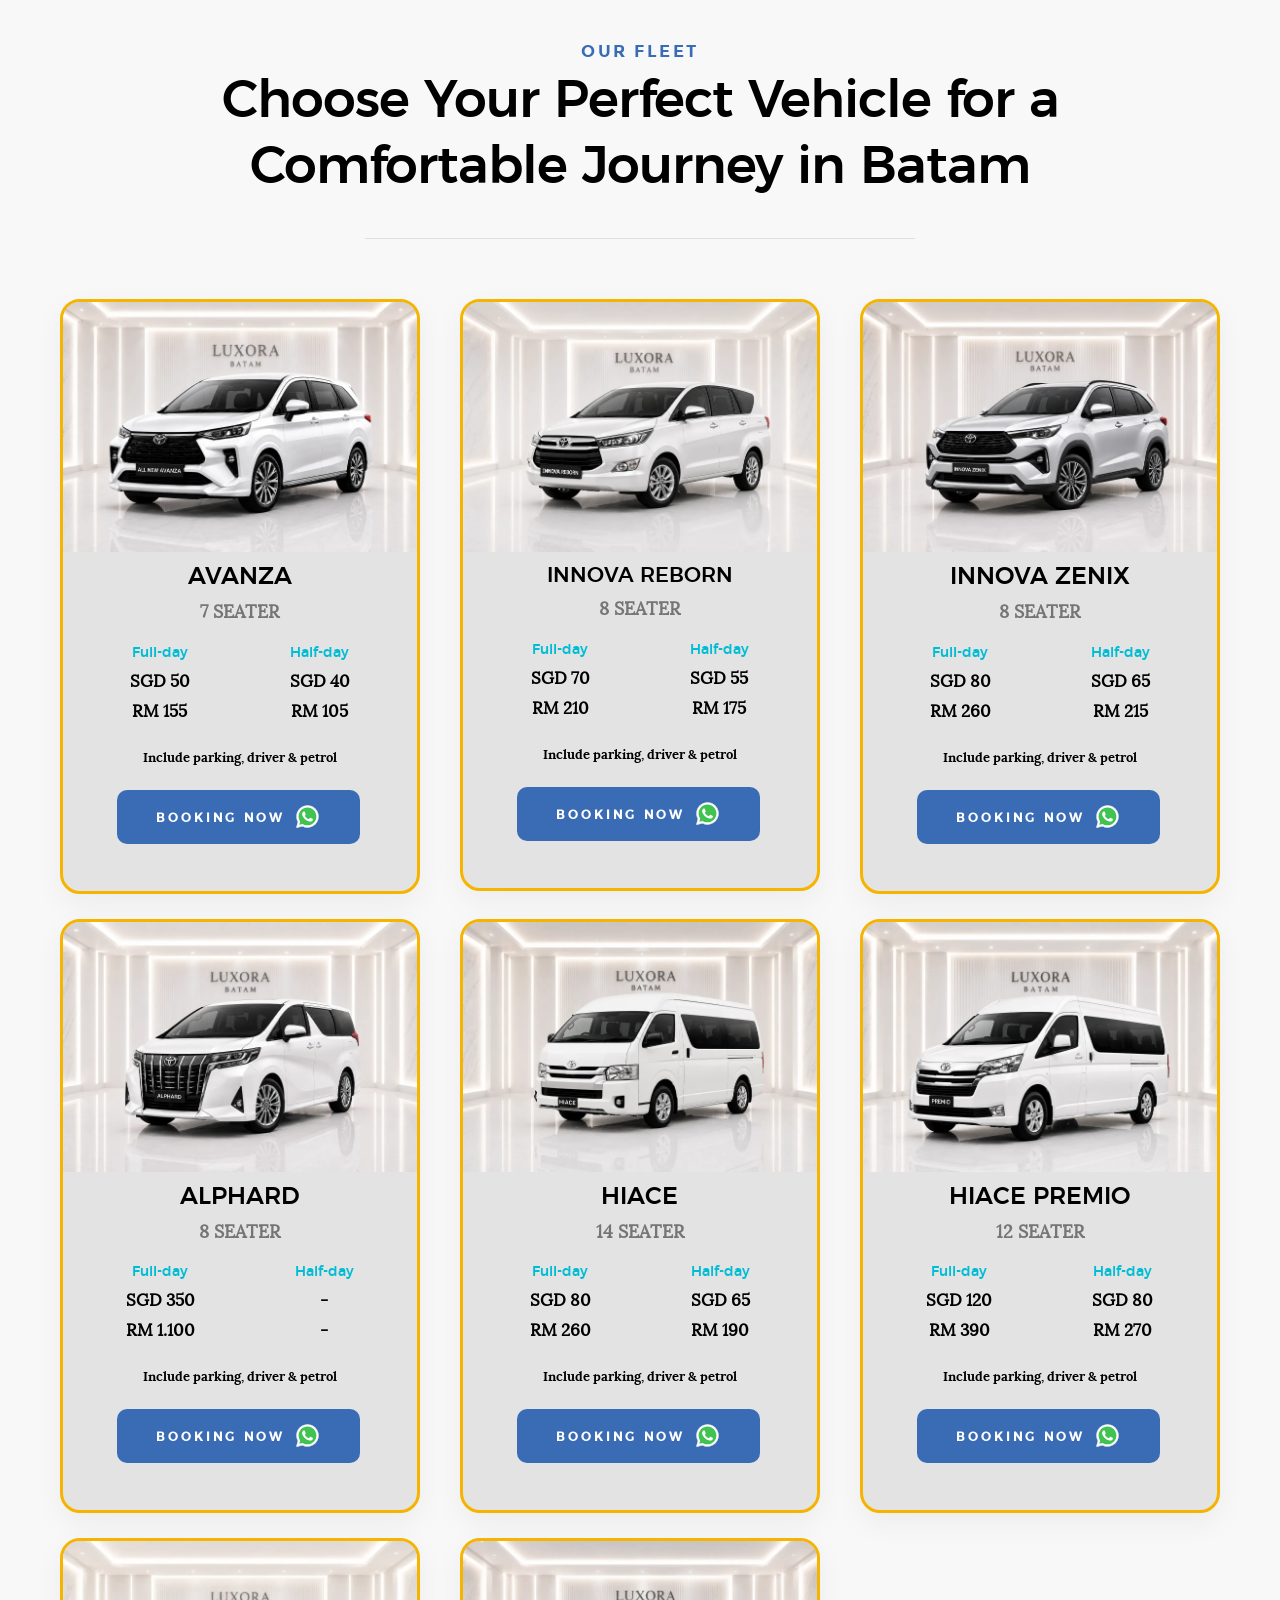
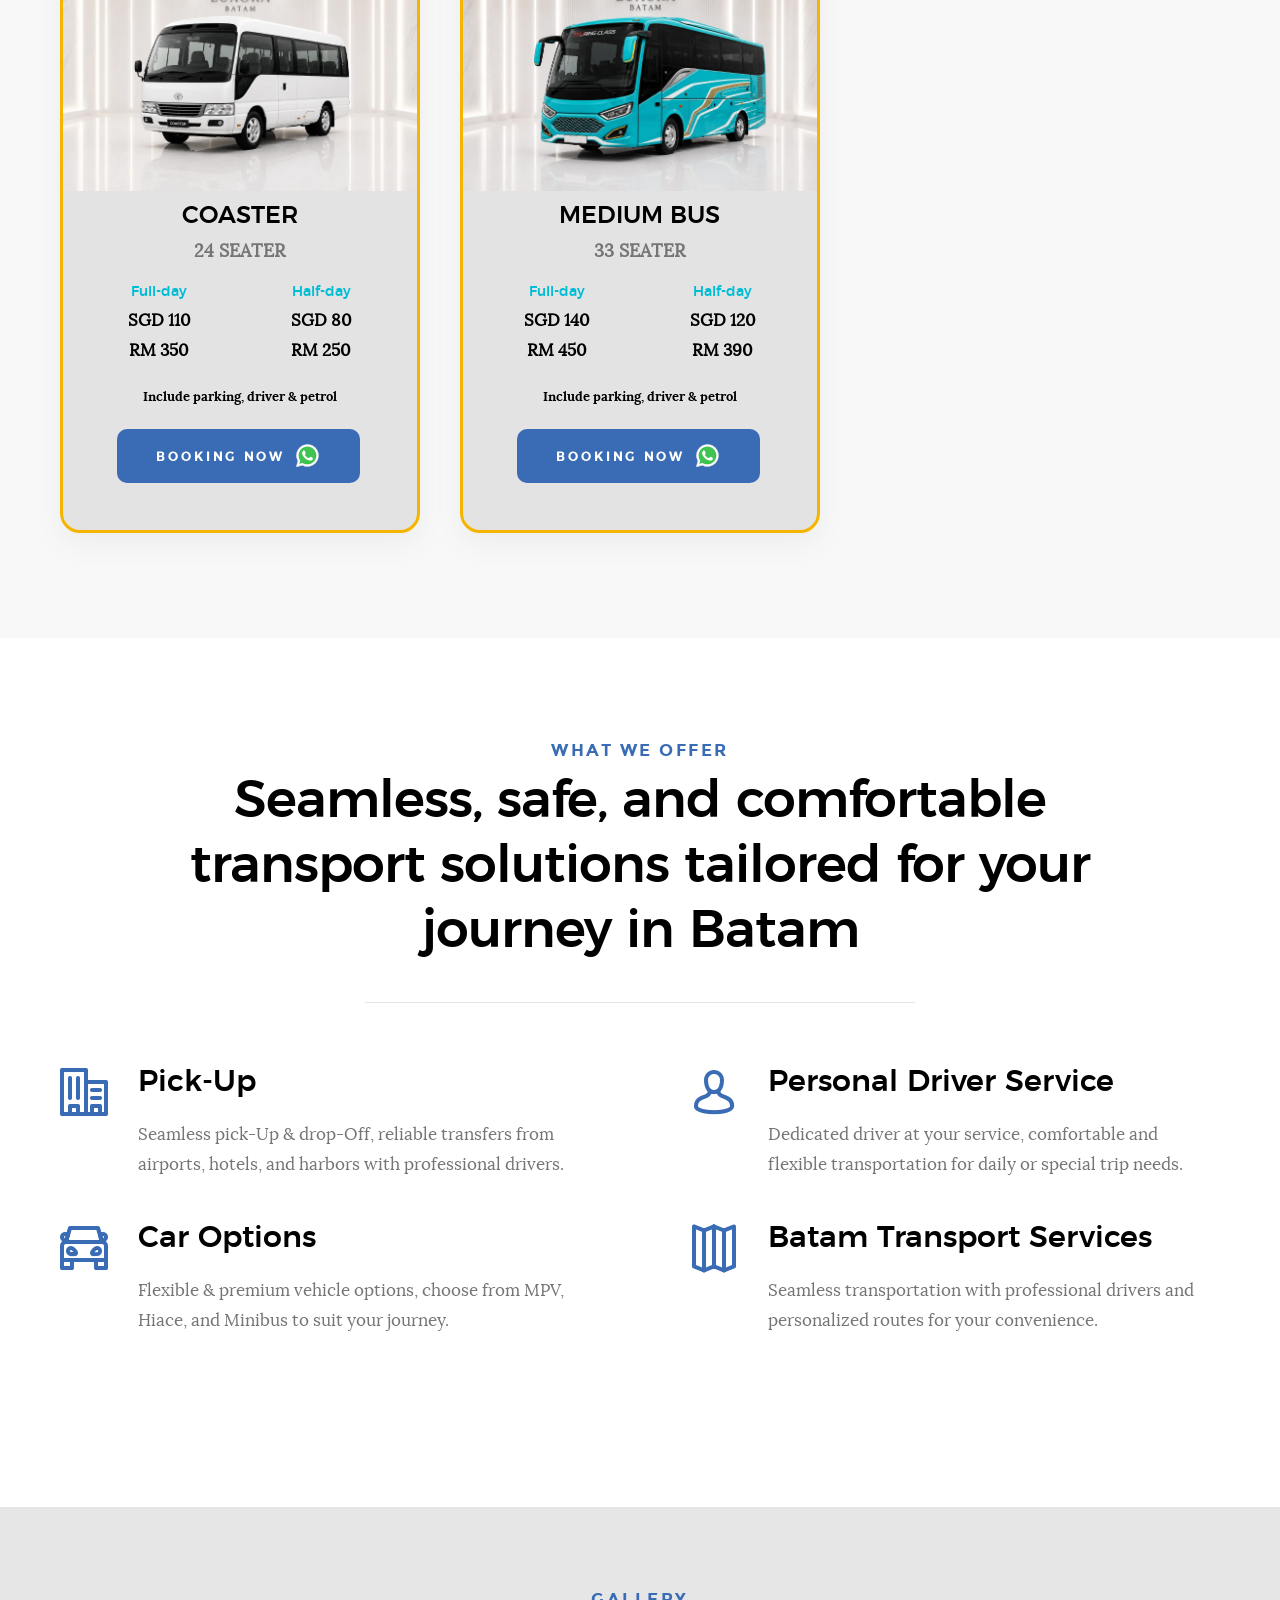
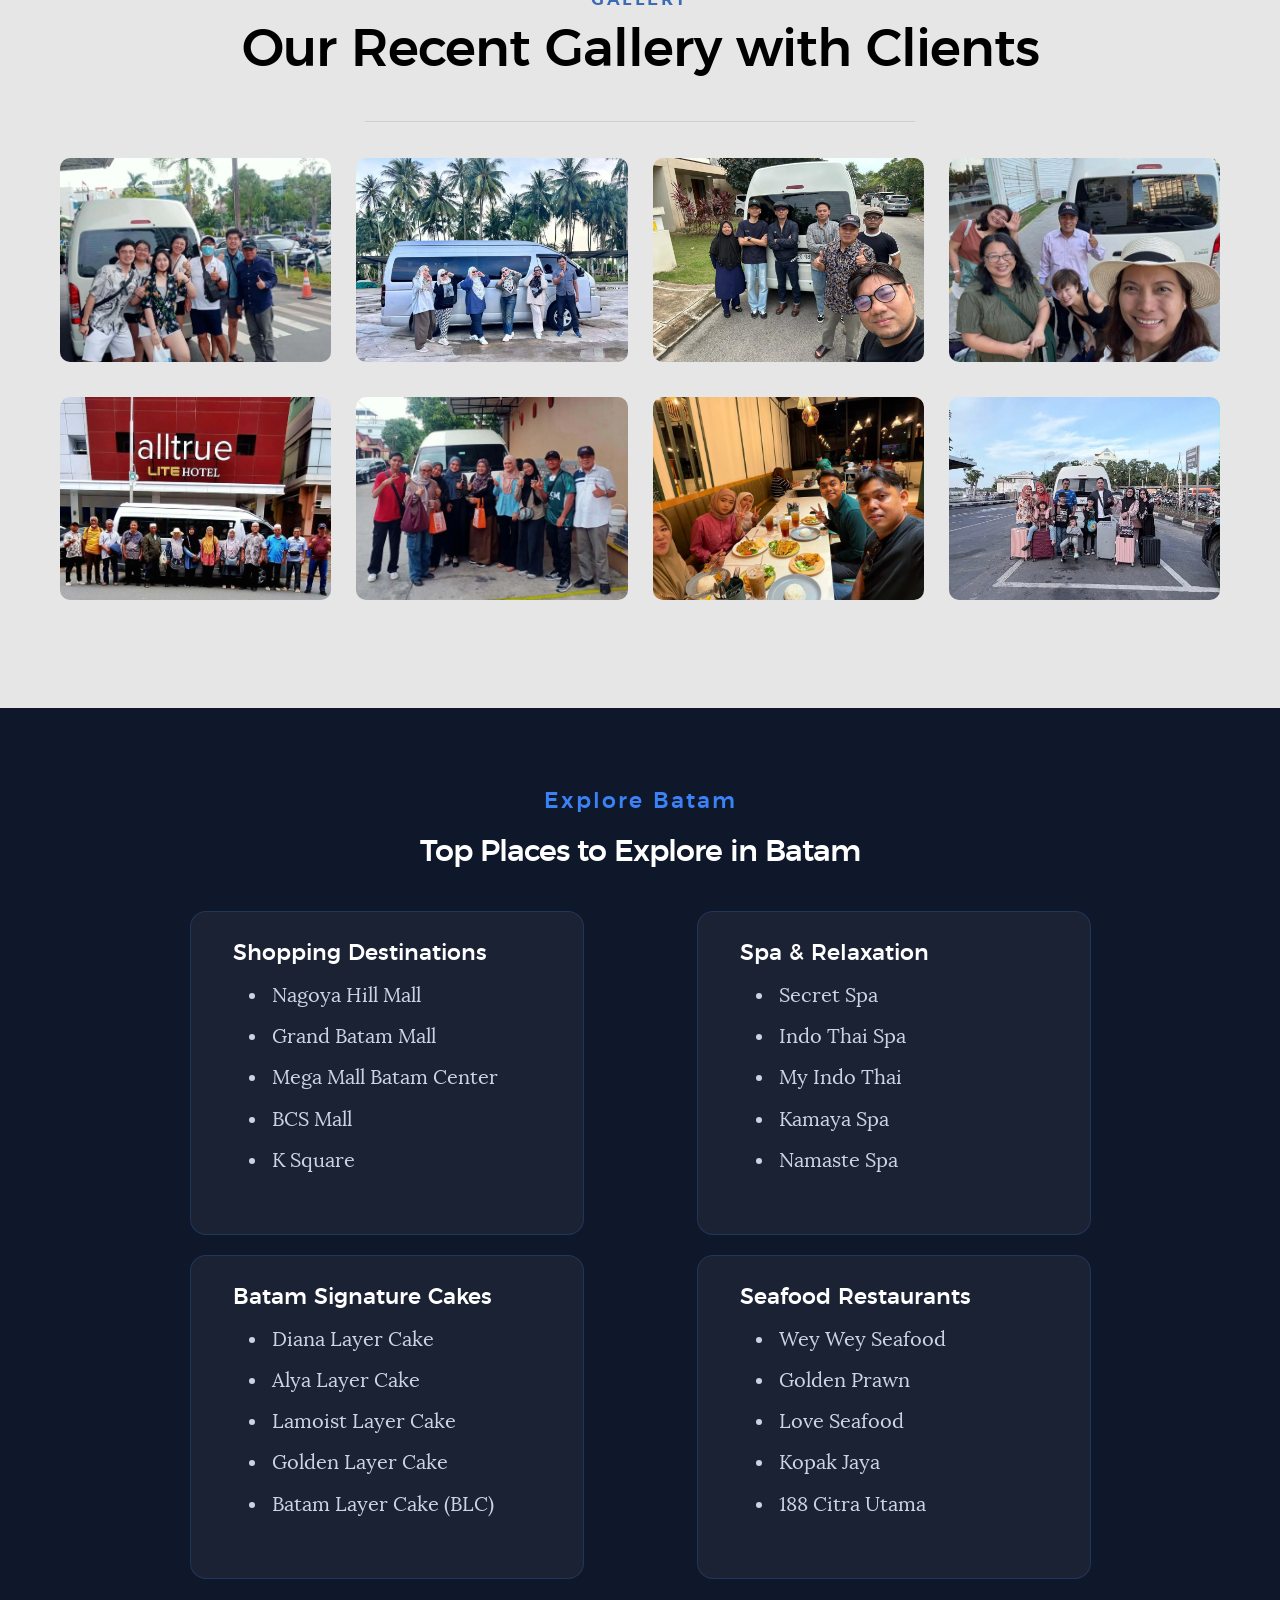
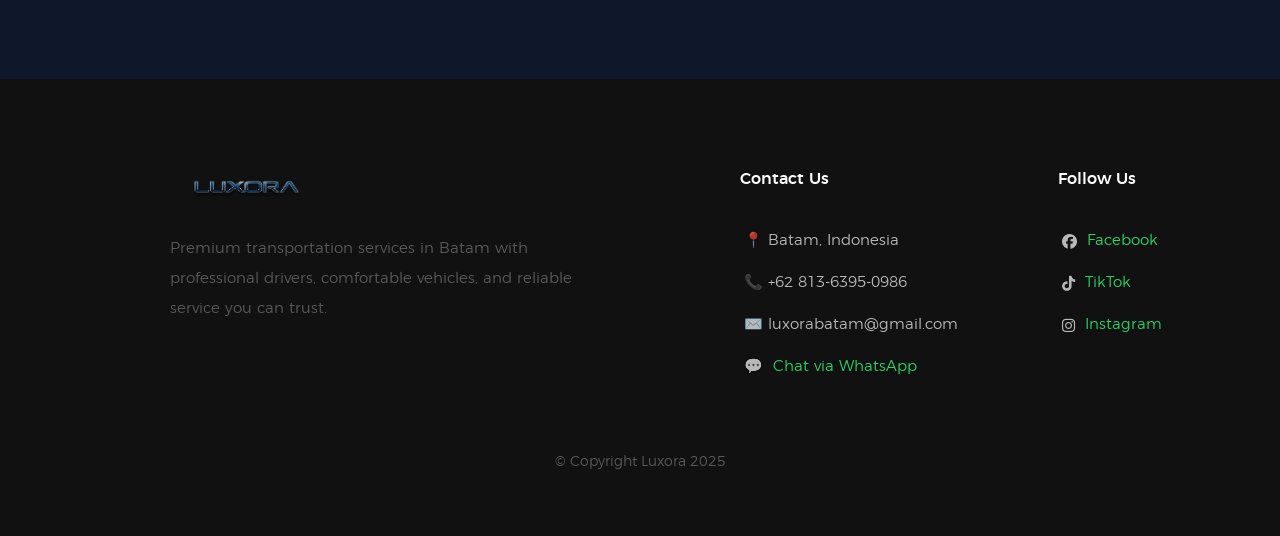
==== commit 7dd192f0: "Update Price 18/7" ====
--- a/index.html
+++ b/index.html
@@ -6,6 +6,23 @@
 <!--<![endif]-->
 
 <head>
+    <!-- Google Tag Manager -->
+    <script>(function(w,d,s,l,i){w[l]=w[l]||[];w[l].push({'gtm.start':
+    new Date().getTime(),event:'gtm.js'});var f=d.getElementsByTagName(s)[0],
+    j=d.createElement(s),dl=l!='dataLayer'?'&l='+l:'';j.async=true;j.src=
+    'https://www.googletagmanager.com/gtm.js?id='+i+dl;f.parentNode.insertBefore(j,f);
+    })(window,document,'script','dataLayer','GTM-THSZM59C');</script>
+    <!-- End Google Tag Manager -->
+
+    <!-- Google tag (gtag.js) -->
+    <script async src="https://www.googletagmanager.com/gtag/js?id=AW-18017850067"></script>
+    <script>
+    window.dataLayer = window.dataLayer || [];
+    function gtag(){dataLayer.push(arguments);}
+    gtag('js', new Date());
+
+    gtag('config', 'AW-18017850067');
+    </script>
     
     <link rel="sitemap" type="application/xml" href="/sitemap.xml">
 
@@ -63,17 +80,12 @@
 
 </head>
 
-<!-- Google tag (gtag.js) -->
-<script async src="https://www.googletagmanager.com/gtag/js?id=AW-18017850067"></script>
-<script>
-  window.dataLayer = window.dataLayer || [];
-  function gtag(){dataLayer.push(arguments);}
-  gtag('js', new Date());
-
-  gtag('config', 'AW-18017850067');
-</script>
-
 <body id="top">
+
+    <!-- Google Tag Manager (noscript) -->
+    <noscript><iframe src="https://www.googletagmanager.com/ns.html?id=GTM-THSZM59C"
+    height="0" width="0" style="display:none;visibility:hidden"></iframe></noscript>
+    <!-- End Google Tag Manager (noscript) -->
 
     <!-- header
     ================================================== -->
@@ -254,13 +266,13 @@
                         <div class="price-box">
                             <h4>Full-day</h4>
                             <p>SGD 50</p>
-                            <p>RM 165</p>
+                            <p>RM 155</p>
                         </div>
 
                         <div class="price-box">
                             <h4>Half-day</h4>
                             <p>SGD 40</p>
-                            <p>RM 115</p>
+                            <p>RM 105</p>
                         </div>
                     </div>
 
@@ -295,14 +307,14 @@
                     <div class="fleet-pricing">
                         <div class="price-box">
                             <h4>Full-day</h4>
-                            <p>SGD 65</p>
-                            <p>RM 200</p>
+                            <p>SGD 70</p>
+                            <p>RM 210</p>
                         </div>
 
                         <div class="price-box">
                             <h4>Half-day</h4>
-                            <p>SGD 50</p>
-                            <p>RM 165</p>
+                            <p>SGD 55</p>
+                            <p>RM 175</p>
                         </div>
                     </div>
 
@@ -336,14 +348,14 @@
                     <div class="fleet-pricing">
                         <div class="price-box">
                             <h4>Full-day</h4>
-                            <p>SGD 75</p>
-                            <p>RM 245</p>
+                            <p>SGD 80</p>
+                            <p>RM 260</p>
                         </div>
 
                         <div class="price-box">
                             <h4>Half-day</h4>
-                            <p>SGD 60</p>
-                            <p>RM 200</p>
+                            <p>SGD 65</p>
+                            <p>RM 215</p>
                         </div>
                     </div>
 
@@ -427,7 +439,7 @@
                         <div class="price-box">
                             <h4>Half-day</h4>
                             <p>SGD 65</p>
-                            <p>RM 200</p>
+                            <p>RM 190</p>
                         </div>
                     </div>
 
@@ -950,7 +962,6 @@
     <script src="js/jquery-3.2.1.min.js"></script>
     <script src="js/plugins.js"></script>
     <script src="js/main.js"></script>
-    <script src="https://cdn.pulse.is/livechat/loader.js" data-live-chat-id="65e84aa8634d21177b01c1aa" async></script>
     <script src="script.js" defer></script>
 
         <!-- Script Gallery
@@ -1093,16 +1104,6 @@
 });
 
     </script>
-
-<script>
-window.onload = function() {
-  var s = document.createElement("script");
-  s.src = "https://cdn.pulse.is/livechat/bundle.js";
-  document.body.appendChild(s);
-};
-</script>
-
-
 </body>
 
 </html>
